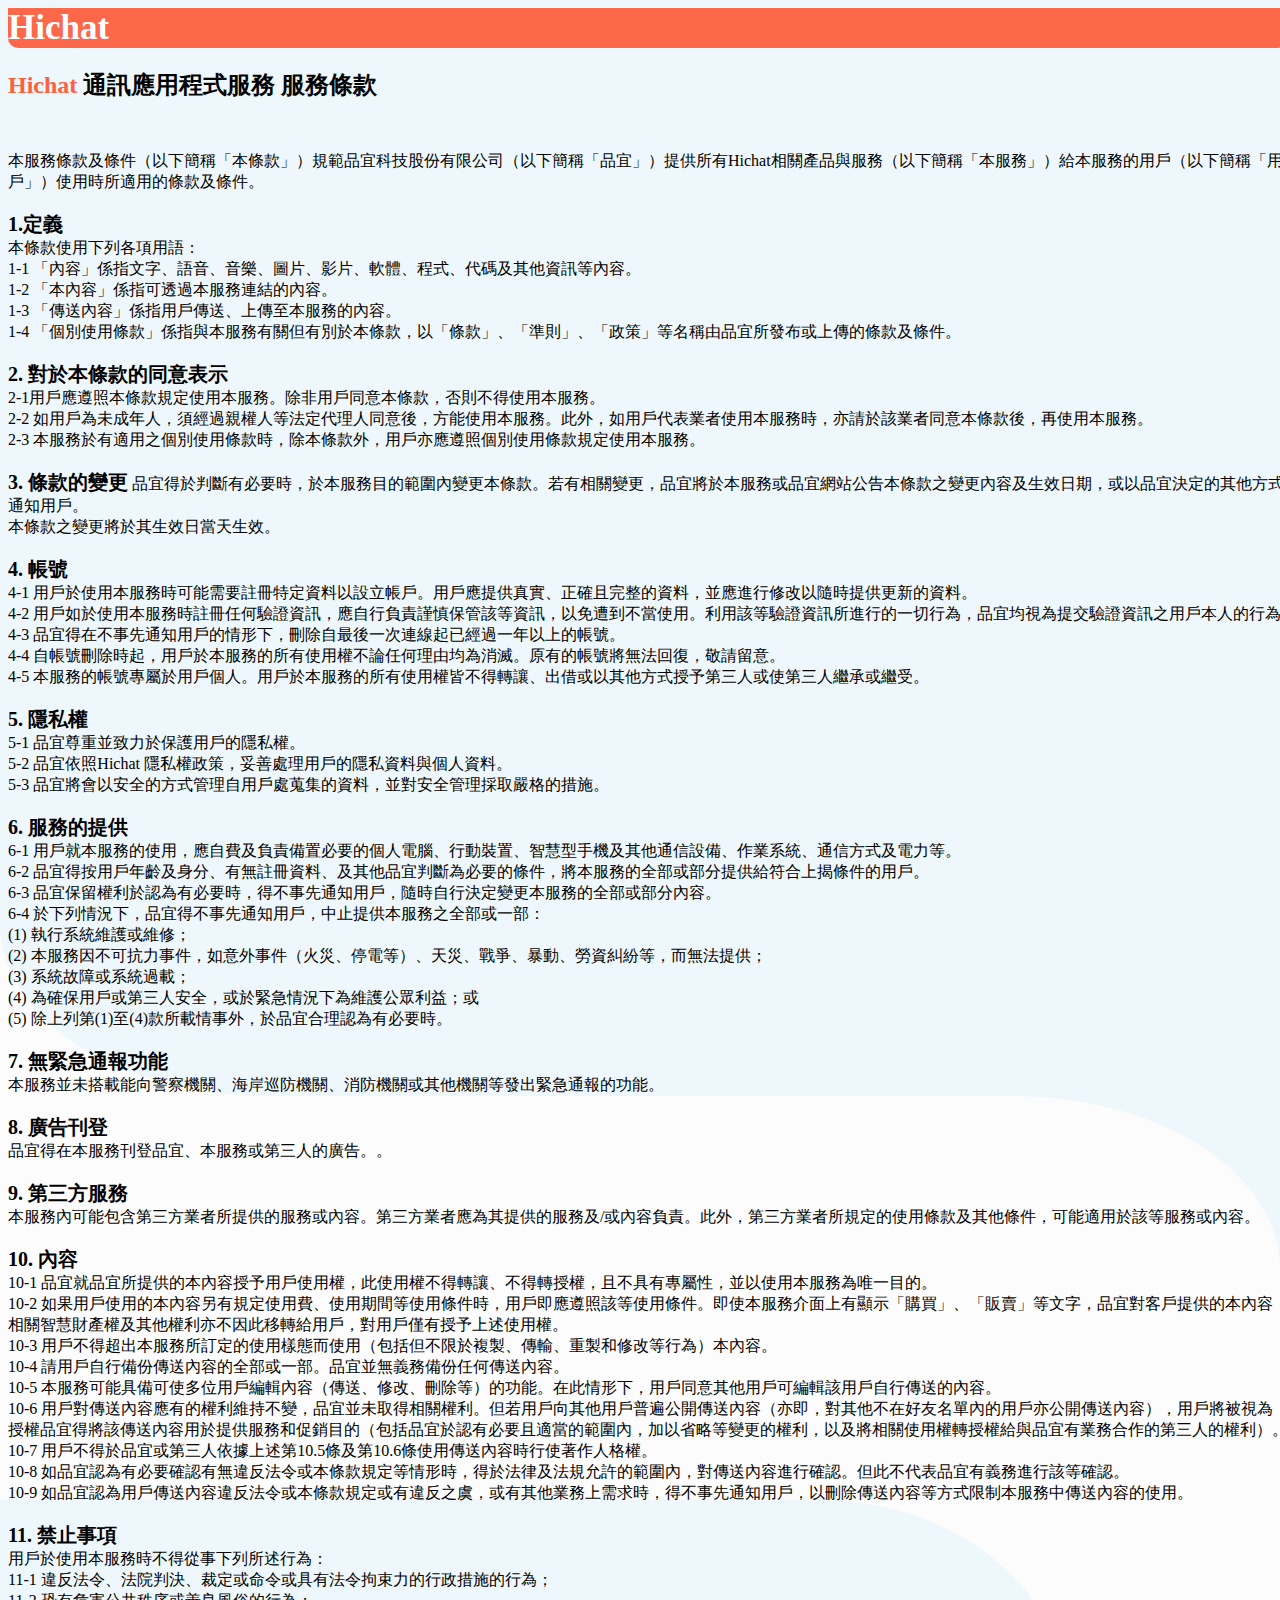
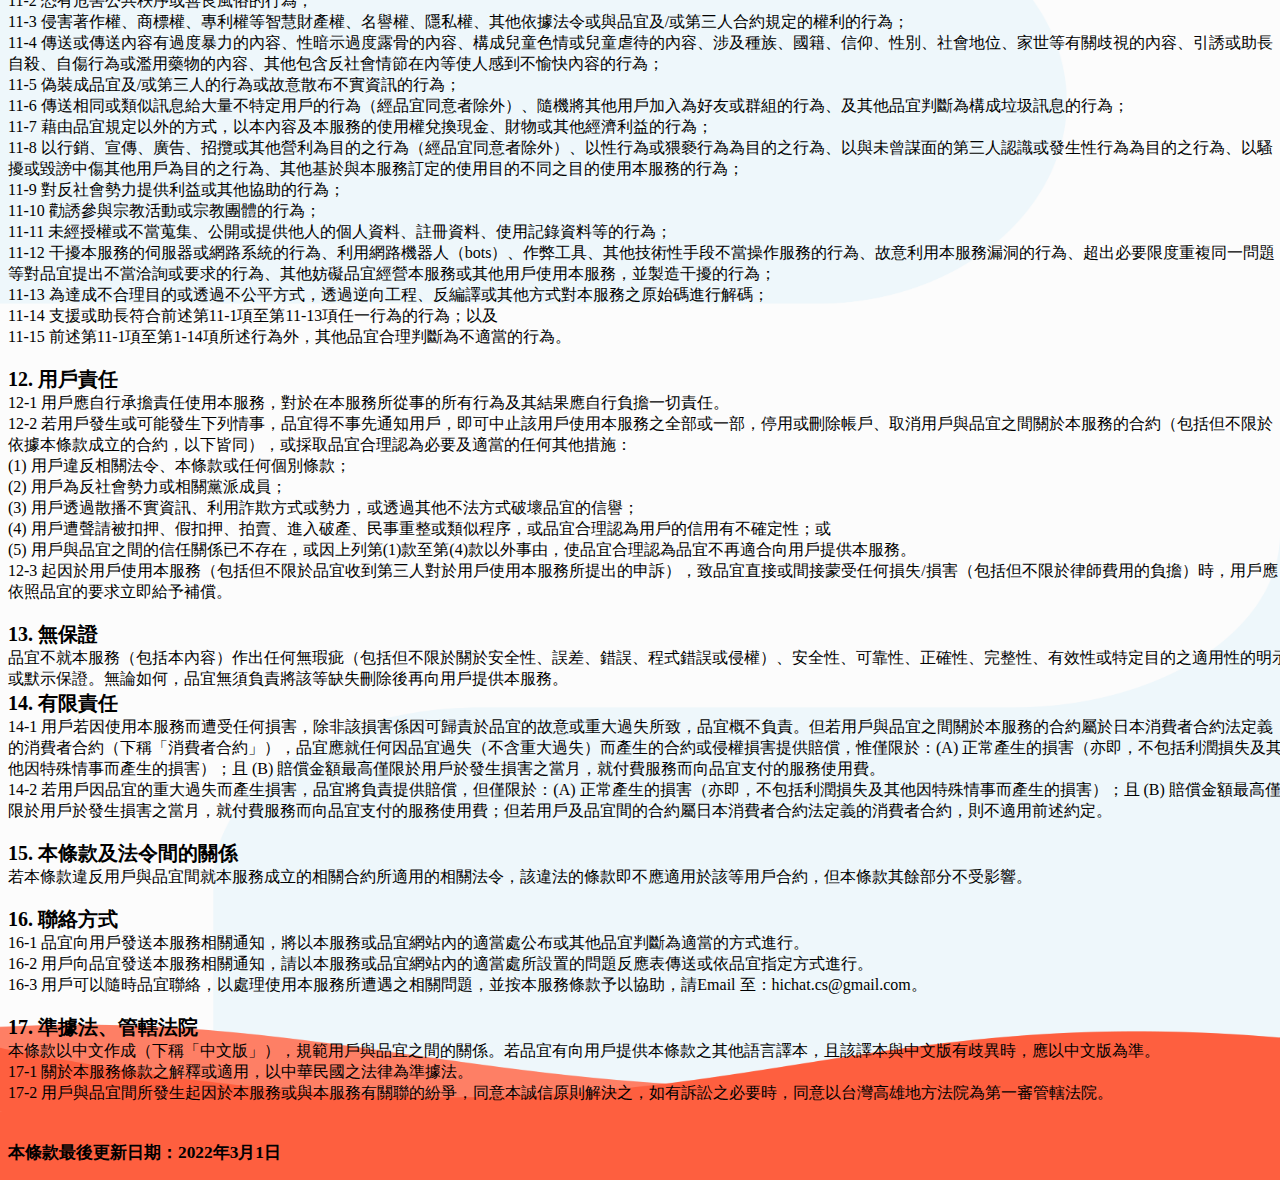
==== privacyPolicy.html @ dd7dc29a "# fix 宣傳頁面" ====
<html dir="ltr" lang="zh-Hant">
<head>
  <meta charset="UTF-8">
  <title>Hichat 通訊應用程式服務 服務條款</title>
  <meta http-equiv="X-UA-Compatible" content="IE=edge">
  <link rel="shortcut icon" href="./static/img/brand.png">
  <link rel="stylesheet" href="//ln-cdn.akamaized.net/lan/image/static/terms/css/terms_pc_20190930.css">
  <meta name="Description" content="Hichat 通訊應用程式服務 服務條款">
  <meta name="Keywords" content="Hichat 通訊應用程式服務 服務條款">
  <script src="//ln-cdn.akamaized.net/n/line_cs_pc/js/nj.line_cs_pc.common_1478829007.js"></script>

  <script>
    NStat.init({
      v: "",
      q: "",
      pt: "",
      p: "",
      s: ""
    }, {
      server: ""
    });
  </script>
  <style>
    .ExOsWin {
      width: 100%;
      height: initial;
      min-width: 994px;
      background-image: url(./static/img/background/background.png);
      background-repeat: no-repeat;
      background-position: center;
      background-size: 100% 100%;
    }
    .LyContents {
      background: none;
    }
    .MdHeadTtl01 a {
      width: 140px;
      text-indent: 0;
      background: none;
      color: #FFFFFF;
      text-decoration: none;
      font-size: 35px;
    }
    .LyHead .lyHeadInner01 {
      background: #fe5f3ff1;
      border-radius: 0 0 10px 10px;
    }
  </style>
</head>

<body class="ExLangKo ExOsWin">
  <section class="LyWrap">
    <!--HEADER-AREA-->
    <header class="LyHead">
      <div class="lyHeadInner01">
        <div class="lyHeadInner02">
          <h1 class="MdHeadTtl01" role="banner"><a href="./index.html">Hichat</a></h1>
        </div>
      </div>
    </header>
    <!--/HEADER-AREA-->
    <!--CONTENTS-AREA-->
    <div class="LyContents">
      <section class="MdContents01">
        <header class="mdContents01Head03">
        </header>
        <div class="mdContents01Body">
          <div class="MdTerms01">
            <p><span style="font-size: 18pt; font-weight: 600;"><span style="color: #fe5f3f;">Hichat </span> 通訊應用程式服務 服務條款</span></p>
            <p>&nbsp;</p>
            <p>本服務條款及條件（以下簡稱「本條款」）規範品宜科技股份有限公司（以下簡稱「品宜」）提供所有Hichat相關產品與服務（以下簡稱「本服務」）給本服務的用戶（以下簡稱「用戶」）使用時所適用的條款及條件。
              <br><br><span style="font-size: 15pt; font-weight: 600;">1.定義</span>
              <br>本條款使用下列各項用語：
              <br>1-1 「內容」係指文字、語音、音樂、圖片、影片、軟體、程式、代碼及其他資訊等內容。
              <br>1-2 「本內容」係指可透過本服務連結的內容。
              <br>1-3 「傳送內容」係指用戶傳送、上傳至本服務的內容。
              <br>1-4 「個別使用條款」係指與本服務有關但有別於本條款，以「條款」、「準則」、「政策」等名稱由品宜所發布或上傳的條款及條件。
              <br>
              <br><span style="font-size: 15pt; font-weight: 600;">2. 對於本條款的同意表示</span>
              <br>2-1用戶應遵照本條款規定使用本服務。除非用戶同意本條款，否則不得使用本服務。
              <br>2-2 如用戶為未成年人，須經過親權人等法定代理人同意後，方能使用本服務。此外，如用戶代表業者使用本服務時，亦請於該業者同意本條款後，再使用本服務。
              <br>2-3 本服務於有適用之個別使用條款時，除本條款外，用戶亦應遵照個別使用條款規定使用本服務。
              <br>
              <br><span style="font-size: 15pt; font-weight: 600;">3. 條款的變更</span>
              品宜得於判斷有必要時，於本服務目的範圍內變更本條款。若有相關變更，品宜將於本服務或品宜網站公告本條款之變更內容及生效日期，或以品宜決定的其他方式通知用戶。
              <br>本條款之變更將於其生效日當天生效。<br>
              <br><span style="font-size: 15pt; font-weight: 600;">4. 帳號</span>
              <br>4-1 用戶於使用本服務時可能需要註冊特定資料以設立帳戶。用戶應提供真實、正確且完整的資料，並應進行修改以隨時提供更新的資料。
              <br>4-2 用戶如於使用本服務時註冊任何驗證資訊，應自行負責謹慎保管該等資訊，以免遭到不當使用。利用該等驗證資訊所進行的一切行為，品宜均視為提交驗證資訊之用戶本人的行為
              <br>4-3 品宜得在不事先通知用戶的情形下，刪除自最後一次連線起已經過一年以上的帳號。
              <br>4-4 自帳號刪除時起，用戶於本服務的所有使用權不論任何理由均為消滅。原有的帳號將無法回復，敬請留意。
              <br>4-5 本服務的帳號專屬於用戶個人。用戶於本服務的所有使用權皆不得轉讓、出借或以其他方式授予第三人或使第三人繼承或繼受。
              <br>
              <br><span style="font-size: 15pt; font-weight: 600;">5. 隱私權</span>
              <br>5-1 品宜尊重並致力於保護用戶的隱私權。
              <br>5-2 品宜依照Hichat 隱私權政策，妥善處理用戶的隱私資料與個人資料。 
              <br>5-3 品宜將會以安全的方式管理自用戶處蒐集的資料，並對安全管理採取嚴格的措施。
              <br>
              <br><span style="font-size: 15pt; font-weight: 600;">6. 服務的提供</span>
              <br>6-1 用戶就本服務的使用，應自費及負責備置必要的個人電腦、行動裝置、智慧型手機及其他通信設備、作業系統、通信方式及電力等。
              <br>6-2 品宜得按用戶年齡及身分、有無註冊資料、及其他品宜判斷為必要的條件，將本服務的全部或部分提供給符合上揭條件的用戶。 
              <br>6-3  品宜保留權利於認為有必要時，得不事先通知用戶，隨時自行決定變更本服務的全部或部分內容。
              <br>6-4 於下列情況下，品宜得不事先通知用戶，中止提供本服務之全部或一部：
              <br>(1) 執行系統維護或維修；
              <br>(2) 本服務因不可抗力事件，如意外事件（火災、停電等）、天災、戰爭、暴動、勞資糾紛等，而無法提供；
              <br>(3) 系統故障或系統過載；
              <br>(4) 為確保用戶或第三人安全，或於緊急情況下為維護公眾利益；或
              <br>(5) 除上列第(1)至(4)款所載情事外，於品宜合理認為有必要時。
              <br>
              <br><span style="font-size: 15pt; font-weight: 600;">7. 無緊急通報功能</span>
              <br>本服務並未搭載能向警察機關、海岸巡防機關、消防機關或其他機關等發出緊急通報的功能。
              <br>
              <br><span style="font-size: 15pt; font-weight: 600;">8. 廣告刊登</span>
              <br>品宜得在本服務刊登品宜、本服務或第三人的廣告。。
              <br>
              <br><span style="font-size: 15pt; font-weight: 600;">9. 第三方服務</span>
              <br>本服務內可能包含第三方業者所提供的服務或內容。第三方業者應為其提供的服務及/或內容負責。此外，第三方業者所規定的使用條款及其他條件，可能適用於該等服務或內容。
              <br>
              <br><span style="font-size: 15pt; font-weight: 600;">10. 內容</span>
              <br>10-1 品宜就品宜所提供的本內容授予用戶使用權，此使用權不得轉讓、不得轉授權，且不具有專屬性，並以使用本服務為唯一目的。
              <br>10-2 如果用戶使用的本內容另有規定使用費、使用期間等使用條件時，用戶即應遵照該等使用條件。即使本服務介面上有顯示「購買」、「販賣」等文字，品宜對客戶提供的本內容相關智慧財產權及其他權利亦不因此移轉給用戶，對用戶僅有授予上述使用權。
              <br>10-3 用戶不得超出本服務所訂定的使用樣態而使用（包括但不限於複製、傳輸、重製和修改等行為）本內容。 
              <br>10-4 請用戶自行備份傳送內容的全部或一部。品宜並無義務備份任何傳送內容。
              <br>10-5 本服務可能具備可使多位用戶編輯內容（傳送、修改、刪除等）的功能。在此情形下，用戶同意其他用戶可編輯該用戶自行傳送的內容。
              <br>10-6 用戶對傳送內容應有的權利維持不變，品宜並未取得相關權利。但若用戶向其他用戶普遍公開傳送內容（亦即，對其他不在好友名單內的用戶亦公開傳送內容），用戶將被視為授權品宜得將該傳送內容用於提供服務和促銷目的（包括品宜於認有必要且適當的範圍內，加以省略等變更的權利，以及將相關使用權轉授權給與品宜有業務合作的第三人的權利）。
              <br>10-7 用戶不得於品宜或第三人依據上述第10.5條及第10.6條使用傳送內容時行使著作人格權。
              <br>10-8 如品宜認為有必要確認有無違反法令或本條款規定等情形時，得於法律及法規允許的範圍內，對傳送內容進行確認。但此不代表品宜有義務進行該等確認。 
              <br>10-9 如品宜認為用戶傳送內容違反法令或本條款規定或有違反之虞，或有其他業務上需求時，得不事先通知用戶，以刪除傳送內容等方式限制本服務中傳送內容的使用。
              <br>
              <br><span style="font-size: 15pt; font-weight: 600;">11. 禁止事項</span>
              <br>用戶於使用本服務時不得從事下列所述行為：
              <br>11-1 違反法令、法院判決、裁定或命令或具有法令拘束力的行政措施的行為；
              <br>11-2 恐有危害公共秩序或善良風俗的行為；
              <br>11-3 侵害著作權、商標權、專利權等智慧財產權、名譽權、隱私權、其他依據法令或與品宜及/或第三人合約規定的權利的行為；
              <br>11-4 傳送或傳送內容有過度暴力的內容、性暗示過度露骨的內容、構成兒童色情或兒童虐待的內容、涉及種族、國籍、信仰、性別、社會地位、家世等有關歧視的內容、引誘或助長自殺、自傷行為或濫用藥物的內容、其他包含反社會情節在內等使人感到不愉快內容的行為；
              <br>11-5 偽裝成品宜及/或第三人的行為或故意散布不實資訊的行為；
              <br>11-6 傳送相同或類似訊息給大量不特定用戶的行為（經品宜同意者除外）、隨機將其他用戶加入為好友或群組的行為、及其他品宜判斷為構成垃圾訊息的行為；
              <br>11-7 藉由品宜規定以外的方式，以本內容及本服務的使用權兌換現金、財物或其他經濟利益的行為；
              <br>11-8 以行銷、宣傳、廣告、招攬或其他營利為目的之行為（經品宜同意者除外）、以性行為或猥褻行為為目的之行為、以與未曾謀面的第三人認識或發生性行為為目的之行為、以騷擾或毀謗中傷其他用戶為目的之行為、其他基於與本服務訂定的使用目的不同之目的使用本服務的行為；
              <br>11-9 對反社會勢力提供利益或其他協助的行為；
              <br>11-10 勸誘參與宗教活動或宗教團體的行為；
              <br>11-11 未經授權或不當蒐集、公開或提供他人的個人資料、註冊資料、使用記錄資料等的行為；
              <br>11-12 干擾本服務的伺服器或網路系統的行為、利用網路機器人（bots）、作弊工具、其他技術性手段不當操作服務的行為、故意利用本服務漏洞的行為、超出必要限度重複同一問題等對品宜提出不當洽詢或要求的行為、其他妨礙品宜經營本服務或其他用戶使用本服務，並製造干擾的行為；
              <br>11-13 為達成不合理目的或透過不公平方式，透過逆向工程、反編譯或其他方式對本服務之原始碼進行解碼；
              <br>11-14 支援或助長符合前述第11-1項至第11-13項任一行為的行為；以及
              <br>11-15 前述第11-1項至第1-14項所述行為外，其他品宜合理判斷為不適當的行為。
              <br>
              <br><span style="font-size: 15pt; font-weight: 600;">12. 用戶責任</span>
              <br>12-1 用戶應自行承擔責任使用本服務，對於在本服務所從事的所有行為及其結果應自行負擔一切責任。
              <br>12-2 若用戶發生或可能發生下列情事，品宜得不事先通知用戶，即可中止該用戶使用本服務之全部或一部，停用或刪除帳戶、取消用戶與品宜之間關於本服務的合約（包括但不限於依據本條款成立的合約，以下皆同），或採取品宜合理認為必要及適當的任何其他措施：
              <br>(1) 用戶違反相關法令、本條款或任何個別條款；
              <br>(2) 用戶為反社會勢力或相關黨派成員；
              <br>(3) 用戶透過散播不實資訊、利用詐欺方式或勢力，或透過其他不法方式破壞品宜的信譽；
              <br>(4) 用戶遭聲請被扣押、假扣押、拍賣、進入破產、民事重整或類似程序，或品宜合理認為用戶的信用有不確定性；或
              <br>(5) 用戶與品宜之間的信任關係已不存在，或因上列第(1)款至第(4)款以外事由，使品宜合理認為品宜不再適合向用戶提供本服務。
              <br>12-3 起因於用戶使用本服務（包括但不限於品宜收到第三人對於用戶使用本服務所提出的申訴），致品宜直接或間接蒙受任何損失/損害（包括但不限於律師費用的負擔）時，用戶應依照品宜的要求立即給予補償。
              <br>
              <br><span style="font-size: 15pt; font-weight: 600;">13. 無保證</span>
              <br>品宜不就本服務（包括本內容）作出任何無瑕疵（包括但不限於關於安全性、誤差、錯誤、程式錯誤或侵權）、安全性、可靠性、正確性、完整性、有效性或特定目的之適用性的明示或默示保證。無論如何，品宜無須負責將該等缺失刪除後再向用戶提供本服務。
              <br><span style="font-size: 15pt; font-weight: 600;">14. 有限責任</span>
              <br>14-1 用戶若因使用本服務而遭受任何損害，除非該損害係因可歸責於品宜的故意或重大過失所致，品宜概不負責。但若用戶與品宜之間關於本服務的合約屬於日本消費者合約法定義的消費者合約（下稱「消費者合約」），品宜應就任何因品宜過失（不含重大過失）而產生的合約或侵權損害提供賠償，惟僅限於：(A) 正常產生的損害（亦即，不包括利潤損失及其他因特殊情事而產生的損害）；且 (B) 賠償金額最高僅限於用戶於發生損害之當月，就付費服務而向品宜支付的服務使用費。
              <br>14-2 若用戶因品宜的重大過失而產生損害，品宜將負責提供賠償，但僅限於：(A) 正常產生的損害（亦即，不包括利潤損失及其他因特殊情事而產生的損害）；且 (B) 賠償金額最高僅限於用戶於發生損害之當月，就付費服務而向品宜支付的服務使用費；但若用戶及品宜間的合約屬日本消費者合約法定義的消費者合約，則不適用前述約定。
              <br>
              <br><span style="font-size: 15pt; font-weight: 600;">15. 本條款及法令間的關係</span>
              <br>若本條款違反用戶與品宜間就本服務成立的相關合約所適用的相關法令，該違法的條款即不應適用於該等用戶合約，但本條款其餘部分不受影響。
              <br>
              <br><span style="font-size: 15pt; font-weight: 600;">16. 聯絡方式</span>
              <br>16-1 品宜向用戶發送本服務相關通知，將以本服務或品宜網站內的適當處公布或其他品宜判斷為適當的方式進行。
              <br>16-2 用戶向品宜發送本服務相關通知，請以本服務或品宜網站內的適當處所設置的問題反應表傳送或依品宜指定方式進行。
              <br>16-3 用戶可以隨時品宜聯絡，以處理使用本服務所遭遇之相關問題，並按本服務條款予以協助，請Email 至：hichat.cs@gmail.com。
              <br>
              <br><span style="font-size: 15pt; font-weight: 600;">17. 準據法、管轄法院</span>
              <br>本條款以中文作成（下稱「中文版」），規範用戶與品宜之間的關係。若品宜有向用戶提供本條款之其他語言譯本，且該譯本與中文版有歧異時，應以中文版為準。
              <br>17-1 關於本服務條款之解釋或適用，以中華民國之法律為準據法。
              <br>17-2 用戶與品宜間所發生起因於本服務或與本服務有關聯的紛爭，同意本誠信原則解決之，如有訴訟之必要時，同意以台灣高雄地方法院為第一審管轄法院。
              <br>
              <br>
              <br><span style="font-size: 13pt; font-weight: 600;">本條款最後更新日期：2022年3月1日</span>
            </p>
          </div>
          <!--/mdContents01Body-->
        </div>
        <!--/MdContents01-->
      </section>
      <!--/LyContents-->
    </div>
    <!--/CONTENTS-AREA-->
    <!--FOOTER-AREA-->
    <footer class="LyFoot" role="contentinfo">
    </footer>
    <!--/FOOTER-AREA-->
    <!--/LyWrap-->
  </section>
  <script src="//ln-cdn.akamaized.net/n/line_cs_pc/js/nj.line_cs_pc.inquiry_1478829007.js"></script>
  <script>
    nj.line_cs_pc.inquiry.boot("ja");
    lcs_do();
  </script>
  <!--/SCRIPT-->
</body>
</html>
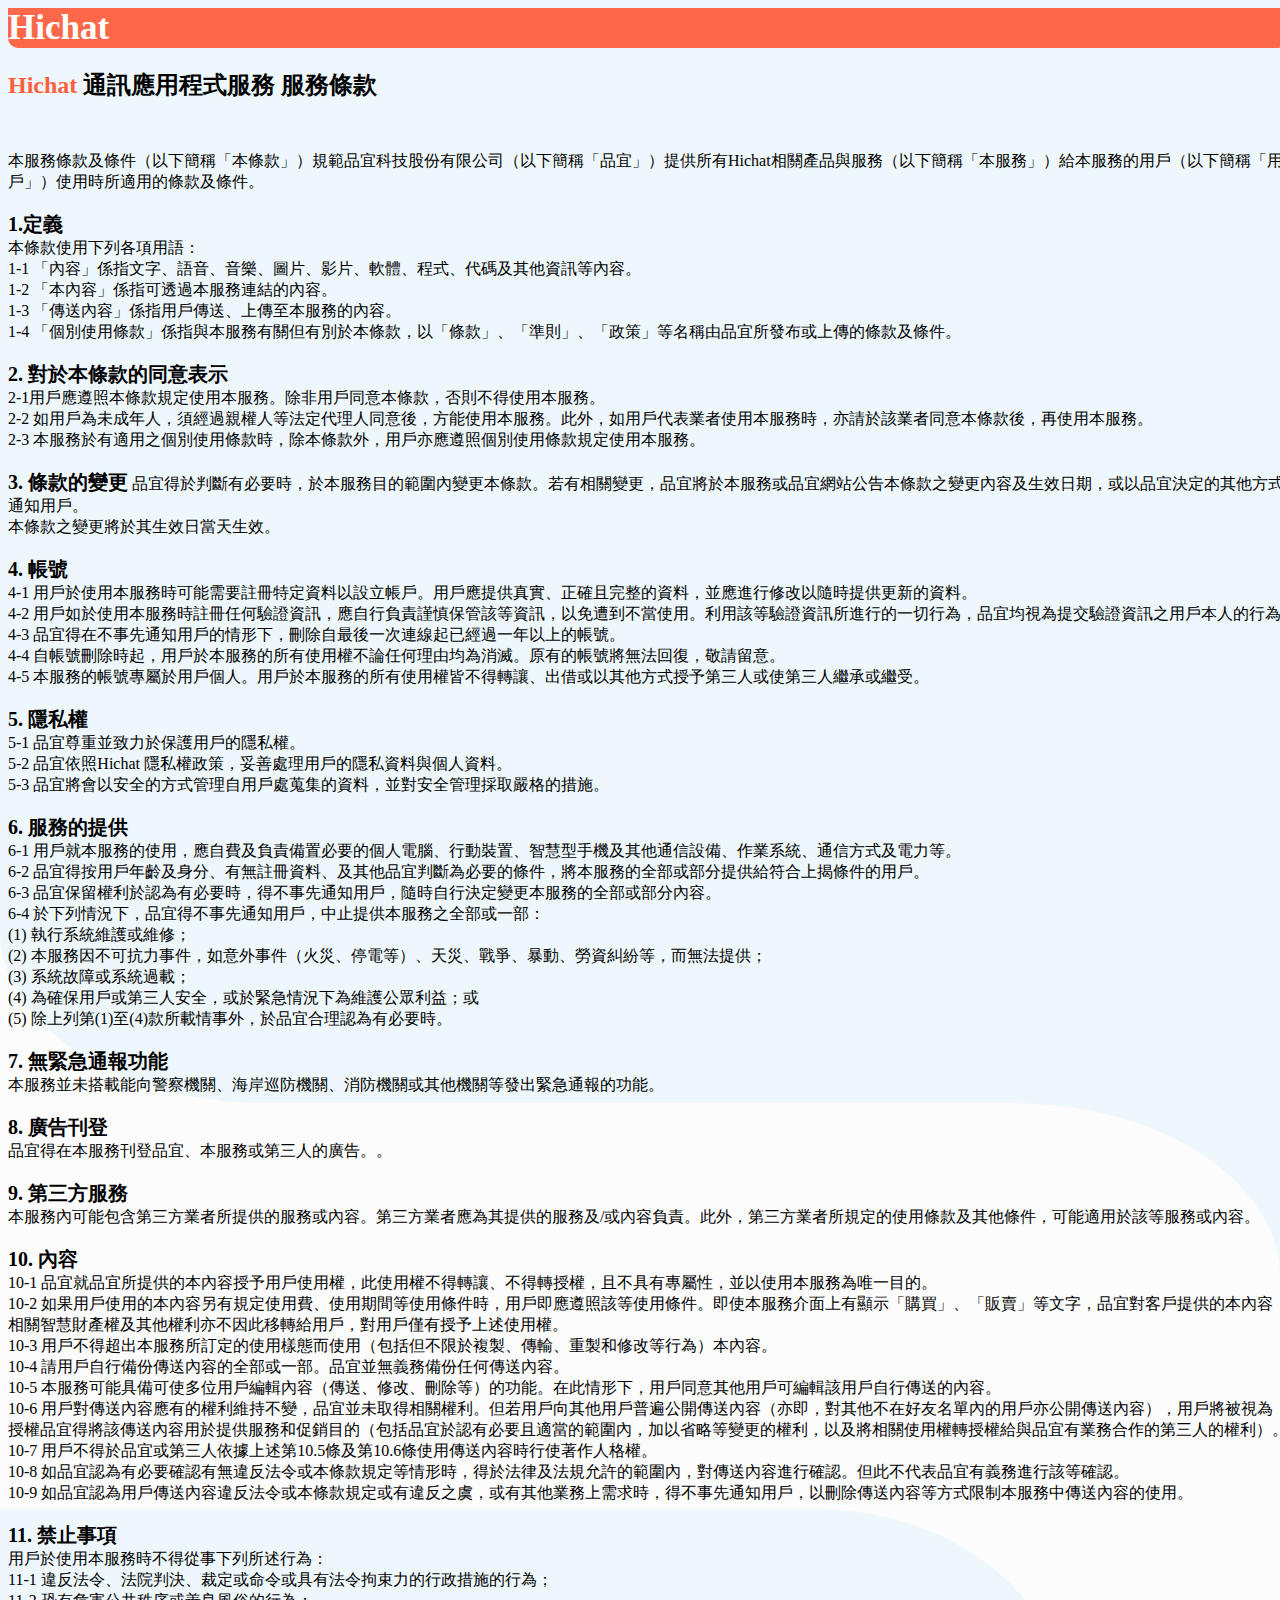
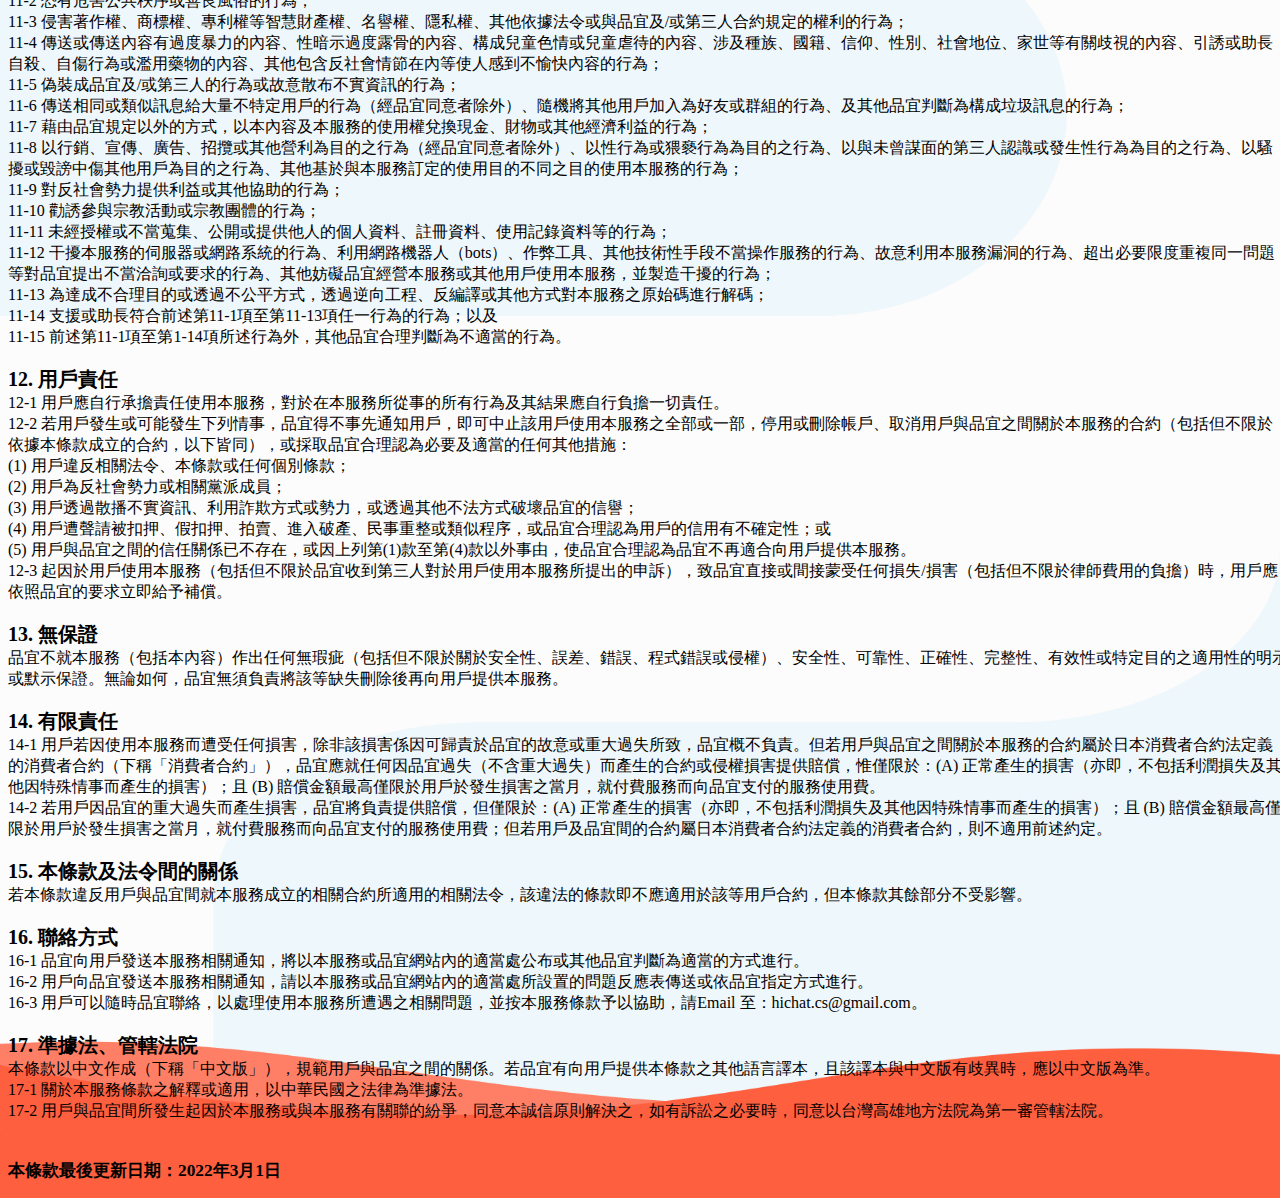
==== commit bd7788d0: "# fix 宣傳頁面" ====
--- a/privacyPolicy.html
+++ b/privacyPolicy.html
@@ -157,6 +157,7 @@
               <br>
               <br><span style="font-size: 15pt; font-weight: 600;">13. 無保證</span>
               <br>品宜不就本服務（包括本內容）作出任何無瑕疵（包括但不限於關於安全性、誤差、錯誤、程式錯誤或侵權）、安全性、可靠性、正確性、完整性、有效性或特定目的之適用性的明示或默示保證。無論如何，品宜無須負責將該等缺失刪除後再向用戶提供本服務。
+              <br>
               <br><span style="font-size: 15pt; font-weight: 600;">14. 有限責任</span>
               <br>14-1 用戶若因使用本服務而遭受任何損害，除非該損害係因可歸責於品宜的故意或重大過失所致，品宜概不負責。但若用戶與品宜之間關於本服務的合約屬於日本消費者合約法定義的消費者合約（下稱「消費者合約」），品宜應就任何因品宜過失（不含重大過失）而產生的合約或侵權損害提供賠償，惟僅限於：(A) 正常產生的損害（亦即，不包括利潤損失及其他因特殊情事而產生的損害）；且 (B) 賠償金額最高僅限於用戶於發生損害之當月，就付費服務而向品宜支付的服務使用費。
               <br>14-2 若用戶因品宜的重大過失而產生損害，品宜將負責提供賠償，但僅限於：(A) 正常產生的損害（亦即，不包括利潤損失及其他因特殊情事而產生的損害）；且 (B) 賠償金額最高僅限於用戶於發生損害之當月，就付費服務而向品宜支付的服務使用費；但若用戶及品宜間的合約屬日本消費者合約法定義的消費者合約，則不適用前述約定。
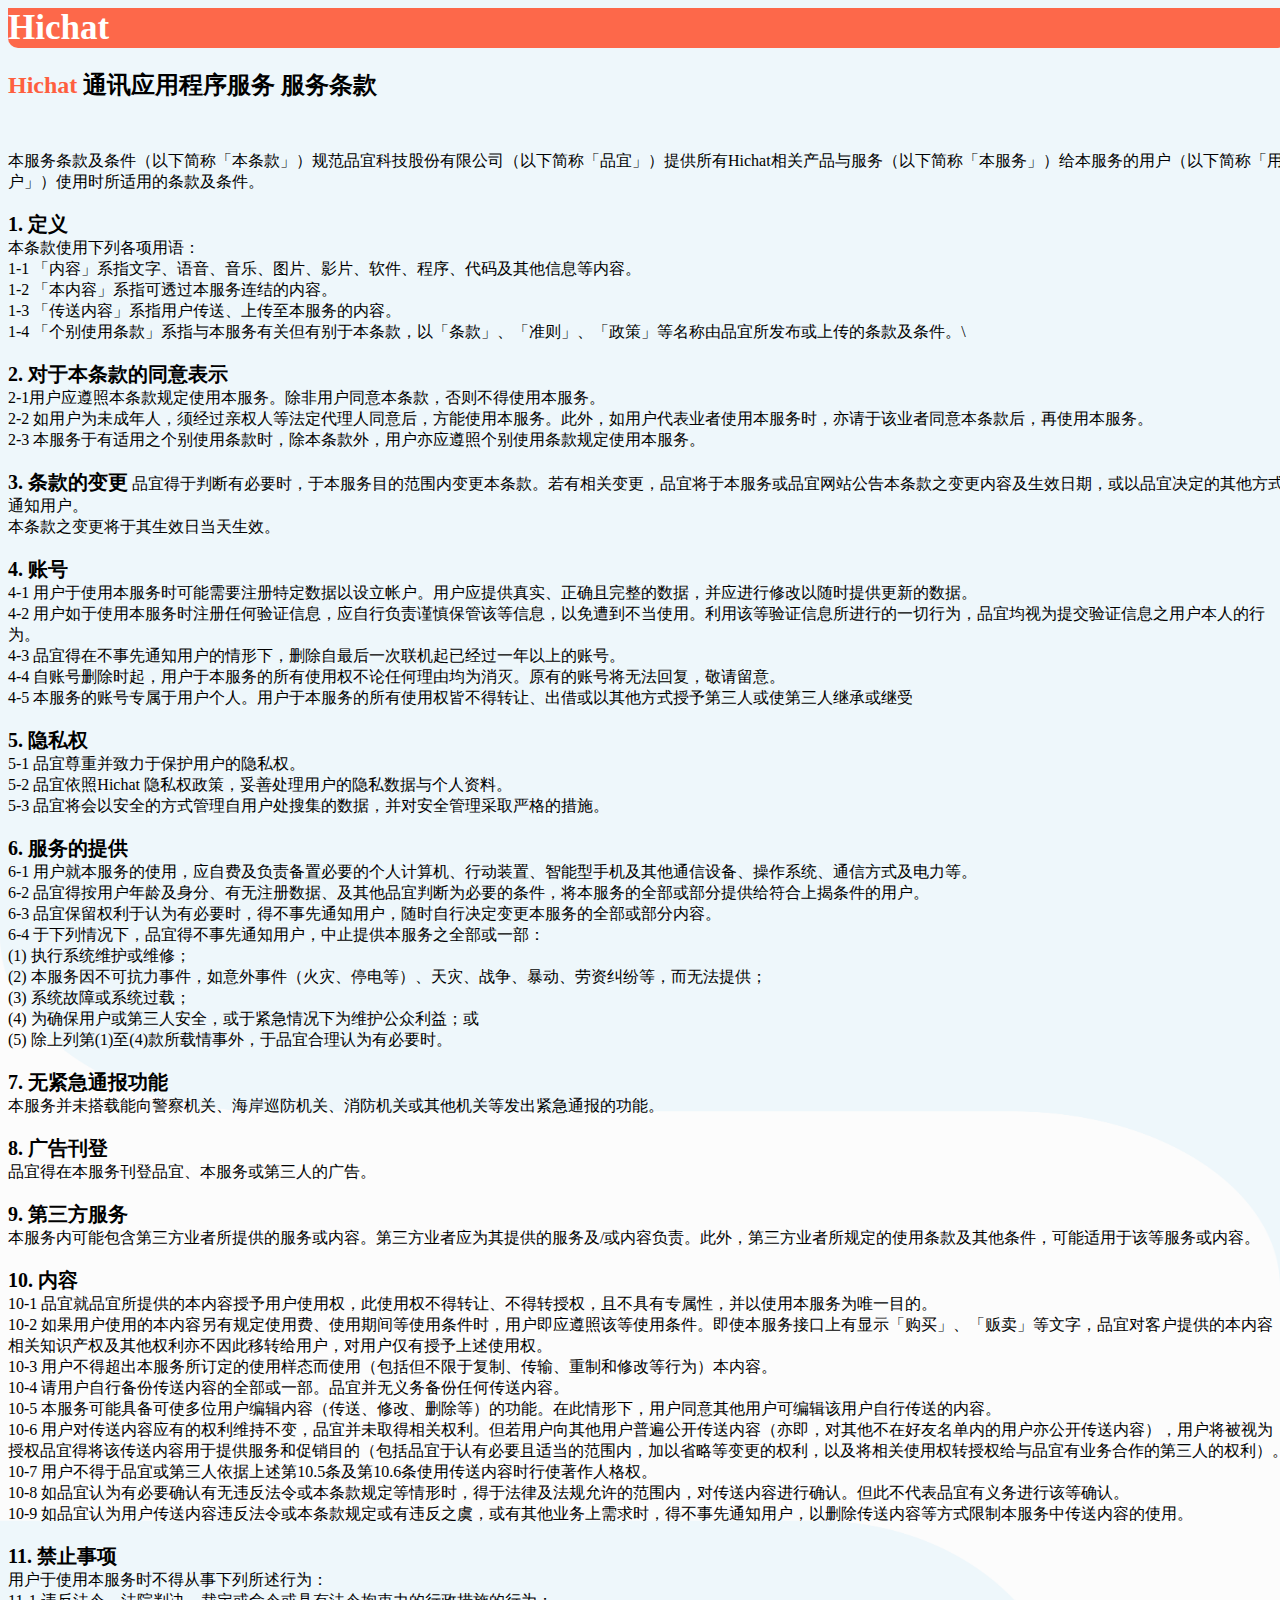
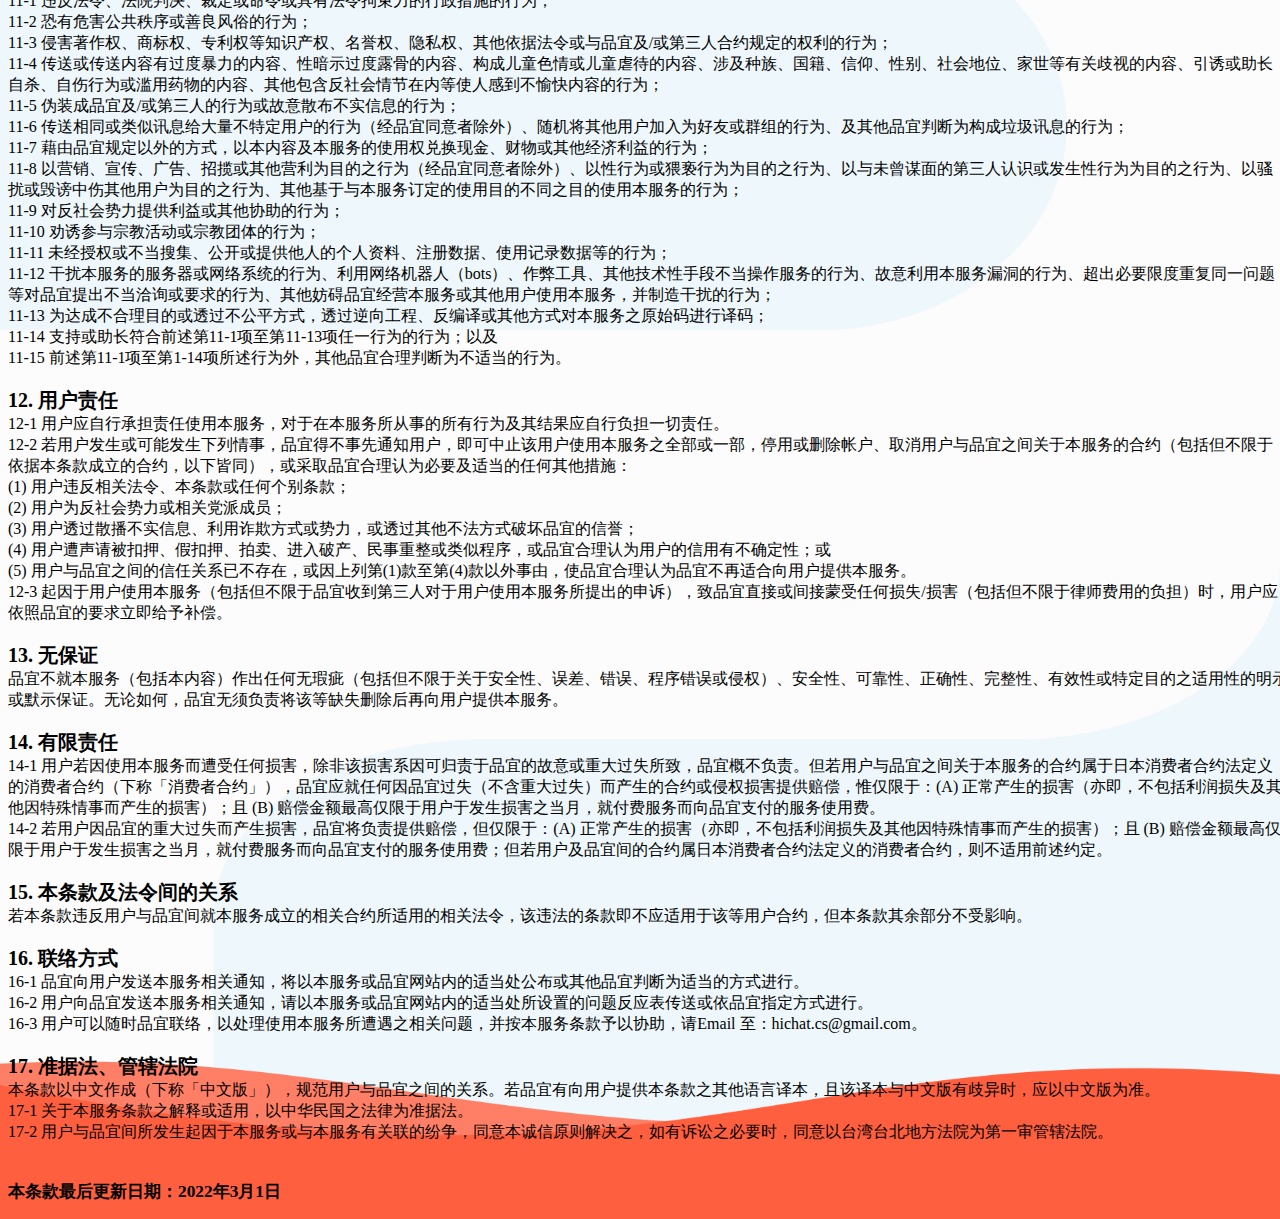
==== commit c45bb5b6: "# 多國語言切換" ====
--- a/privacyPolicy.html
+++ b/privacyPolicy.html
@@ -1,12 +1,12 @@
 <html dir="ltr" lang="zh-Hant">
 <head>
   <meta charset="UTF-8">
-  <title>Hichat 通訊應用程式服務 服務條款</title>
+  <title>Hichat 通讯应用程序服务 服务条款</title>
   <meta http-equiv="X-UA-Compatible" content="IE=edge">
   <link rel="shortcut icon" href="./static/img/brand.png">
   <link rel="stylesheet" href="//ln-cdn.akamaized.net/lan/image/static/terms/css/terms_pc_20190930.css">
-  <meta name="Description" content="Hichat 通訊應用程式服務 服務條款">
-  <meta name="Keywords" content="Hichat 通訊應用程式服務 服務條款">
+  <meta name="Description" content="Hichat 通讯应用程序服务 服务条款">
+  <meta name="Keywords" content="Hichat 通讯应用程序服务 服务条款">
   <script src="//ln-cdn.akamaized.net/n/line_cs_pc/js/nj.line_cs_pc.common_1478829007.js"></script>
 
   <script>
@@ -66,117 +66,119 @@
         </header>
         <div class="mdContents01Body">
           <div class="MdTerms01">
-            <p><span style="font-size: 18pt; font-weight: 600;"><span style="color: #fe5f3f;">Hichat </span> 通訊應用程式服務 服務條款</span></p>
+            <p><span style="font-size: 18pt; font-weight: 600;"><span style="color: #fe5f3f;">Hichat </span> 通讯应用程序服务 服务条款</span></p>
             <p>&nbsp;</p>
-            <p>本服務條款及條件（以下簡稱「本條款」）規範品宜科技股份有限公司（以下簡稱「品宜」）提供所有Hichat相關產品與服務（以下簡稱「本服務」）給本服務的用戶（以下簡稱「用戶」）使用時所適用的條款及條件。
-              <br><br><span style="font-size: 15pt; font-weight: 600;">1.定義</span>
-              <br>本條款使用下列各項用語：
-              <br>1-1 「內容」係指文字、語音、音樂、圖片、影片、軟體、程式、代碼及其他資訊等內容。
-              <br>1-2 「本內容」係指可透過本服務連結的內容。
-              <br>1-3 「傳送內容」係指用戶傳送、上傳至本服務的內容。
-              <br>1-4 「個別使用條款」係指與本服務有關但有別於本條款，以「條款」、「準則」、「政策」等名稱由品宜所發布或上傳的條款及條件。
-              <br>
-              <br><span style="font-size: 15pt; font-weight: 600;">2. 對於本條款的同意表示</span>
-              <br>2-1用戶應遵照本條款規定使用本服務。除非用戶同意本條款，否則不得使用本服務。
-              <br>2-2 如用戶為未成年人，須經過親權人等法定代理人同意後，方能使用本服務。此外，如用戶代表業者使用本服務時，亦請於該業者同意本條款後，再使用本服務。
-              <br>2-3 本服務於有適用之個別使用條款時，除本條款外，用戶亦應遵照個別使用條款規定使用本服務。
-              <br>
-              <br><span style="font-size: 15pt; font-weight: 600;">3. 條款的變更</span>
-              品宜得於判斷有必要時，於本服務目的範圍內變更本條款。若有相關變更，品宜將於本服務或品宜網站公告本條款之變更內容及生效日期，或以品宜決定的其他方式通知用戶。
-              <br>本條款之變更將於其生效日當天生效。<br>
-              <br><span style="font-size: 15pt; font-weight: 600;">4. 帳號</span>
-              <br>4-1 用戶於使用本服務時可能需要註冊特定資料以設立帳戶。用戶應提供真實、正確且完整的資料，並應進行修改以隨時提供更新的資料。
-              <br>4-2 用戶如於使用本服務時註冊任何驗證資訊，應自行負責謹慎保管該等資訊，以免遭到不當使用。利用該等驗證資訊所進行的一切行為，品宜均視為提交驗證資訊之用戶本人的行為
-              <br>4-3 品宜得在不事先通知用戶的情形下，刪除自最後一次連線起已經過一年以上的帳號。
-              <br>4-4 自帳號刪除時起，用戶於本服務的所有使用權不論任何理由均為消滅。原有的帳號將無法回復，敬請留意。
-              <br>4-5 本服務的帳號專屬於用戶個人。用戶於本服務的所有使用權皆不得轉讓、出借或以其他方式授予第三人或使第三人繼承或繼受。
-              <br>
-              <br><span style="font-size: 15pt; font-weight: 600;">5. 隱私權</span>
-              <br>5-1 品宜尊重並致力於保護用戶的隱私權。
-              <br>5-2 品宜依照Hichat 隱私權政策，妥善處理用戶的隱私資料與個人資料。 
-              <br>5-3 品宜將會以安全的方式管理自用戶處蒐集的資料，並對安全管理採取嚴格的措施。
-              <br>
-              <br><span style="font-size: 15pt; font-weight: 600;">6. 服務的提供</span>
-              <br>6-1 用戶就本服務的使用，應自費及負責備置必要的個人電腦、行動裝置、智慧型手機及其他通信設備、作業系統、通信方式及電力等。
-              <br>6-2 品宜得按用戶年齡及身分、有無註冊資料、及其他品宜判斷為必要的條件，將本服務的全部或部分提供給符合上揭條件的用戶。 
-              <br>6-3  品宜保留權利於認為有必要時，得不事先通知用戶，隨時自行決定變更本服務的全部或部分內容。
-              <br>6-4 於下列情況下，品宜得不事先通知用戶，中止提供本服務之全部或一部：
-              <br>(1) 執行系統維護或維修；
-              <br>(2) 本服務因不可抗力事件，如意外事件（火災、停電等）、天災、戰爭、暴動、勞資糾紛等，而無法提供；
-              <br>(3) 系統故障或系統過載；
-              <br>(4) 為確保用戶或第三人安全，或於緊急情況下為維護公眾利益；或
-              <br>(5) 除上列第(1)至(4)款所載情事外，於品宜合理認為有必要時。
-              <br>
-              <br><span style="font-size: 15pt; font-weight: 600;">7. 無緊急通報功能</span>
-              <br>本服務並未搭載能向警察機關、海岸巡防機關、消防機關或其他機關等發出緊急通報的功能。
-              <br>
-              <br><span style="font-size: 15pt; font-weight: 600;">8. 廣告刊登</span>
-              <br>品宜得在本服務刊登品宜、本服務或第三人的廣告。。
-              <br>
-              <br><span style="font-size: 15pt; font-weight: 600;">9. 第三方服務</span>
-              <br>本服務內可能包含第三方業者所提供的服務或內容。第三方業者應為其提供的服務及/或內容負責。此外，第三方業者所規定的使用條款及其他條件，可能適用於該等服務或內容。
-              <br>
-              <br><span style="font-size: 15pt; font-weight: 600;">10. 內容</span>
-              <br>10-1 品宜就品宜所提供的本內容授予用戶使用權，此使用權不得轉讓、不得轉授權，且不具有專屬性，並以使用本服務為唯一目的。
-              <br>10-2 如果用戶使用的本內容另有規定使用費、使用期間等使用條件時，用戶即應遵照該等使用條件。即使本服務介面上有顯示「購買」、「販賣」等文字，品宜對客戶提供的本內容相關智慧財產權及其他權利亦不因此移轉給用戶，對用戶僅有授予上述使用權。
-              <br>10-3 用戶不得超出本服務所訂定的使用樣態而使用（包括但不限於複製、傳輸、重製和修改等行為）本內容。 
-              <br>10-4 請用戶自行備份傳送內容的全部或一部。品宜並無義務備份任何傳送內容。
-              <br>10-5 本服務可能具備可使多位用戶編輯內容（傳送、修改、刪除等）的功能。在此情形下，用戶同意其他用戶可編輯該用戶自行傳送的內容。
-              <br>10-6 用戶對傳送內容應有的權利維持不變，品宜並未取得相關權利。但若用戶向其他用戶普遍公開傳送內容（亦即，對其他不在好友名單內的用戶亦公開傳送內容），用戶將被視為授權品宜得將該傳送內容用於提供服務和促銷目的（包括品宜於認有必要且適當的範圍內，加以省略等變更的權利，以及將相關使用權轉授權給與品宜有業務合作的第三人的權利）。
-              <br>10-7 用戶不得於品宜或第三人依據上述第10.5條及第10.6條使用傳送內容時行使著作人格權。
-              <br>10-8 如品宜認為有必要確認有無違反法令或本條款規定等情形時，得於法律及法規允許的範圍內，對傳送內容進行確認。但此不代表品宜有義務進行該等確認。 
-              <br>10-9 如品宜認為用戶傳送內容違反法令或本條款規定或有違反之虞，或有其他業務上需求時，得不事先通知用戶，以刪除傳送內容等方式限制本服務中傳送內容的使用。
-              <br>
-              <br><span style="font-size: 15pt; font-weight: 600;">11. 禁止事項</span>
-              <br>用戶於使用本服務時不得從事下列所述行為：
-              <br>11-1 違反法令、法院判決、裁定或命令或具有法令拘束力的行政措施的行為；
-              <br>11-2 恐有危害公共秩序或善良風俗的行為；
-              <br>11-3 侵害著作權、商標權、專利權等智慧財產權、名譽權、隱私權、其他依據法令或與品宜及/或第三人合約規定的權利的行為；
-              <br>11-4 傳送或傳送內容有過度暴力的內容、性暗示過度露骨的內容、構成兒童色情或兒童虐待的內容、涉及種族、國籍、信仰、性別、社會地位、家世等有關歧視的內容、引誘或助長自殺、自傷行為或濫用藥物的內容、其他包含反社會情節在內等使人感到不愉快內容的行為；
-              <br>11-5 偽裝成品宜及/或第三人的行為或故意散布不實資訊的行為；
-              <br>11-6 傳送相同或類似訊息給大量不特定用戶的行為（經品宜同意者除外）、隨機將其他用戶加入為好友或群組的行為、及其他品宜判斷為構成垃圾訊息的行為；
-              <br>11-7 藉由品宜規定以外的方式，以本內容及本服務的使用權兌換現金、財物或其他經濟利益的行為；
-              <br>11-8 以行銷、宣傳、廣告、招攬或其他營利為目的之行為（經品宜同意者除外）、以性行為或猥褻行為為目的之行為、以與未曾謀面的第三人認識或發生性行為為目的之行為、以騷擾或毀謗中傷其他用戶為目的之行為、其他基於與本服務訂定的使用目的不同之目的使用本服務的行為；
-              <br>11-9 對反社會勢力提供利益或其他協助的行為；
-              <br>11-10 勸誘參與宗教活動或宗教團體的行為；
-              <br>11-11 未經授權或不當蒐集、公開或提供他人的個人資料、註冊資料、使用記錄資料等的行為；
-              <br>11-12 干擾本服務的伺服器或網路系統的行為、利用網路機器人（bots）、作弊工具、其他技術性手段不當操作服務的行為、故意利用本服務漏洞的行為、超出必要限度重複同一問題等對品宜提出不當洽詢或要求的行為、其他妨礙品宜經營本服務或其他用戶使用本服務，並製造干擾的行為；
-              <br>11-13 為達成不合理目的或透過不公平方式，透過逆向工程、反編譯或其他方式對本服務之原始碼進行解碼；
-              <br>11-14 支援或助長符合前述第11-1項至第11-13項任一行為的行為；以及
-              <br>11-15 前述第11-1項至第1-14項所述行為外，其他品宜合理判斷為不適當的行為。
-              <br>
-              <br><span style="font-size: 15pt; font-weight: 600;">12. 用戶責任</span>
-              <br>12-1 用戶應自行承擔責任使用本服務，對於在本服務所從事的所有行為及其結果應自行負擔一切責任。
-              <br>12-2 若用戶發生或可能發生下列情事，品宜得不事先通知用戶，即可中止該用戶使用本服務之全部或一部，停用或刪除帳戶、取消用戶與品宜之間關於本服務的合約（包括但不限於依據本條款成立的合約，以下皆同），或採取品宜合理認為必要及適當的任何其他措施：
-              <br>(1) 用戶違反相關法令、本條款或任何個別條款；
-              <br>(2) 用戶為反社會勢力或相關黨派成員；
-              <br>(3) 用戶透過散播不實資訊、利用詐欺方式或勢力，或透過其他不法方式破壞品宜的信譽；
-              <br>(4) 用戶遭聲請被扣押、假扣押、拍賣、進入破產、民事重整或類似程序，或品宜合理認為用戶的信用有不確定性；或
-              <br>(5) 用戶與品宜之間的信任關係已不存在，或因上列第(1)款至第(4)款以外事由，使品宜合理認為品宜不再適合向用戶提供本服務。
-              <br>12-3 起因於用戶使用本服務（包括但不限於品宜收到第三人對於用戶使用本服務所提出的申訴），致品宜直接或間接蒙受任何損失/損害（包括但不限於律師費用的負擔）時，用戶應依照品宜的要求立即給予補償。
-              <br>
-              <br><span style="font-size: 15pt; font-weight: 600;">13. 無保證</span>
-              <br>品宜不就本服務（包括本內容）作出任何無瑕疵（包括但不限於關於安全性、誤差、錯誤、程式錯誤或侵權）、安全性、可靠性、正確性、完整性、有效性或特定目的之適用性的明示或默示保證。無論如何，品宜無須負責將該等缺失刪除後再向用戶提供本服務。
-              <br>
-              <br><span style="font-size: 15pt; font-weight: 600;">14. 有限責任</span>
-              <br>14-1 用戶若因使用本服務而遭受任何損害，除非該損害係因可歸責於品宜的故意或重大過失所致，品宜概不負責。但若用戶與品宜之間關於本服務的合約屬於日本消費者合約法定義的消費者合約（下稱「消費者合約」），品宜應就任何因品宜過失（不含重大過失）而產生的合約或侵權損害提供賠償，惟僅限於：(A) 正常產生的損害（亦即，不包括利潤損失及其他因特殊情事而產生的損害）；且 (B) 賠償金額最高僅限於用戶於發生損害之當月，就付費服務而向品宜支付的服務使用費。
-              <br>14-2 若用戶因品宜的重大過失而產生損害，品宜將負責提供賠償，但僅限於：(A) 正常產生的損害（亦即，不包括利潤損失及其他因特殊情事而產生的損害）；且 (B) 賠償金額最高僅限於用戶於發生損害之當月，就付費服務而向品宜支付的服務使用費；但若用戶及品宜間的合約屬日本消費者合約法定義的消費者合約，則不適用前述約定。
-              <br>
-              <br><span style="font-size: 15pt; font-weight: 600;">15. 本條款及法令間的關係</span>
-              <br>若本條款違反用戶與品宜間就本服務成立的相關合約所適用的相關法令，該違法的條款即不應適用於該等用戶合約，但本條款其餘部分不受影響。
-              <br>
-              <br><span style="font-size: 15pt; font-weight: 600;">16. 聯絡方式</span>
-              <br>16-1 品宜向用戶發送本服務相關通知，將以本服務或品宜網站內的適當處公布或其他品宜判斷為適當的方式進行。
-              <br>16-2 用戶向品宜發送本服務相關通知，請以本服務或品宜網站內的適當處所設置的問題反應表傳送或依品宜指定方式進行。
-              <br>16-3 用戶可以隨時品宜聯絡，以處理使用本服務所遭遇之相關問題，並按本服務條款予以協助，請Email 至：hichat.cs@gmail.com。
-              <br>
-              <br><span style="font-size: 15pt; font-weight: 600;">17. 準據法、管轄法院</span>
-              <br>本條款以中文作成（下稱「中文版」），規範用戶與品宜之間的關係。若品宜有向用戶提供本條款之其他語言譯本，且該譯本與中文版有歧異時，應以中文版為準。
-              <br>17-1 關於本服務條款之解釋或適用，以中華民國之法律為準據法。
-              <br>17-2 用戶與品宜間所發生起因於本服務或與本服務有關聯的紛爭，同意本誠信原則解決之，如有訴訟之必要時，同意以台灣高雄地方法院為第一審管轄法院。
-              <br>
-              <br>
-              <br><span style="font-size: 13pt; font-weight: 600;">本條款最後更新日期：2022年3月1日</span>
+            <p>本服务条款及条件（以下简称「本条款」）规范品宜科技股份有限公司（以下简称「品宜」）提供所有Hichat相关产品与服务（以下简称「本服务」）给本服务的用户（以下简称「用户」）使用时所适用的条款及条件。
+              <br><br><span style="font-size: 15pt; font-weight: 600;">1. 定义</span>
+              <br>本条款使用下列各项用语：
+              <br>1-1 「内容」系指文字、语音、音乐、图片、影片、软件、程序、代码及其他信息等内容。
+              <br>1-2 「本内容」系指可透过本服务连结的内容。
+              <br>1-3 「传送内容」系指用户传送、上传至本服务的内容。
+              <br>1-4 「个别使用条款」系指与本服务有关但有别于本条款，以「条款」、「准则」、「政策」等名称由品宜所发布或上传的条款及条件。\
+              <br>
+              <br><span style="font-size: 15pt; font-weight: 600;">2. 对于本条款的同意表示</span>
+              <br>2-1用户应遵照本条款规定使用本服务。除非用户同意本条款，否则不得使用本服务。
+              <br>2-2 如用户为未成年人，须经过亲权人等法定代理人同意后，方能使用本服务。此外，如用户代表业者使用本服务时，亦请于该业者同意本条款后，再使用本服务。
+              <br>2-3 本服务于有适用之个别使用条款时，除本条款外，用户亦应遵照个别使用条款规定使用本服务。
+              <br>
+              <br><span style="font-size: 15pt; font-weight: 600;">3. 条款的变更</span>
+              品宜得于判断有必要时，于本服务目的范围内变更本条款。若有相关变更，品宜将于本服务或品宜网站公告本条款之变更内容及生效日期，或以品宜决定的其他方式通知用户。
+              <br>本条款之变更将于其生效日当天生效。<br>
+              <br><span style="font-size: 15pt; font-weight: 600;">4. 账号</span>
+              <br>4-1 用户于使用本服务时可能需要注册特定数据以设立帐户。用户应提供真实、正确且完整的数据，并应进行修改以随时提供更新的数据。
+              <br>4-2 用户如于使用本服务时注册任何验证信息，应自行负责谨慎保管该等信息，以免遭到不当使用。利用该等验证信息所进行的一切行为，品宜均视为提交验证信息之用户本人的行为。
+              <br>4-3 品宜得在不事先通知用户的情形下，删除自最后一次联机起已经过一年以上的账号。
+              <br>4-4 自账号删除时起，用户于本服务的所有使用权不论任何理由均为消灭。原有的账号将无法回复，敬请留意。
+              <br>4-5 本服务的账号专属于用户个人。用户于本服务的所有使用权皆不得转让、出借或以其他方式授予第三人或使第三人继承或继受
+              <br>
+              <br><span style="font-size: 15pt; font-weight: 600;">5. 隐私权</span>
+              <br>5-1 品宜尊重并致力于保护用户的隐私权。
+              <br>5-2 品宜依照Hichat 隐私权政策，妥善处理用户的隐私数据与个人资料。 
+              <br>5-3 品宜将会以安全的方式管理自用户处搜集的数据，并对安全管理采取严格的措施。
+              <br>
+              <br><span style="font-size: 15pt; font-weight: 600;">6. 服务的提供</span>
+              <br>6-1 用户就本服务的使用，应自费及负责备置必要的个人计算机、行动装置、智能型手机及其他通信设备、操作系统、通信方式及电力等。
+              <br>6-2 品宜得按用户年龄及身分、有无注册数据、及其他品宜判断为必要的条件，将本服务的全部或部分提供给符合上揭条件的用户。 
+              <br>6-3  品宜保留权利于认为有必要时，得不事先通知用户，随时自行决定变更本服务的全部或部分内容。
+              <br>6-4 于下列情况下，品宜得不事先通知用户，中止提供本服务之全部或一部：
+              <br>(1) 执行系统维护或维修；
+              <br>(2) 本服务因不可抗力事件，如意外事件（火灾、停电等）、天灾、战争、暴动、劳资纠纷等，而无法提供；
+              <br>(3) 系统故障或系统过载；
+              <br>(4) 为确保用户或第三人安全，或于紧急情况下为维护公众利益；或
+              <br>(5) 除上列第(1)至(4)款所载情事外，于品宜合理认为有必要时。
+              <br>
+              <br><span style="font-size: 15pt; font-weight: 600;">7. 无紧急通报功能</span>
+              <br>本服务并未搭载能向警察机关、海岸巡防机关、消防机关或其他机关等发出紧急通报的功能。
+              <br>
+              <br><span style="font-size: 15pt; font-weight: 600;">8. 广告刊登</span>
+              <br>品宜得在本服务刊登品宜、本服务或第三人的广告。
+              <br>
+              <br><span style="font-size: 15pt; font-weight: 600;">9. 第三方服务</span>
+              <br>本服务内可能包含第三方业者所提供的服务或内容。第三方业者应为其提供的服务及/或内容负责。此外，第三方业者所规定的使用条款及其他条件，可能适用于该等服务或内容。
+              <br>
+              <br><span style="font-size: 15pt; font-weight: 600;">10. 内容</span>
+              <br>10-1 品宜就品宜所提供的本内容授予用户使用权，此使用权不得转让、不得转授权，且不具有专属性，并以使用本服务为唯一目的。
+              <br>10-2 如果用户使用的本内容另有规定使用费、使用期间等使用条件时，用户即应遵照该等使用条件。即使本服务接口上有显示「购买」、「贩卖」等文字，品宜对客户提供的本内容相关知识产权及其他权利亦不因此移转给用户，对用户仅有授予上述使用权。
+              <br>10-3 用户不得超出本服务所订定的使用样态而使用（包括但不限于复制、传输、重制和修改等行为）本内容。 
+              <br>10-4 请用户自行备份传送内容的全部或一部。品宜并无义务备份任何传送内容。
+              <br>10-5 本服务可能具备可使多位用户编辑内容（传送、修改、删除等）的功能。在此情形下，用户同意其他用户可编辑该用户自行传送的内容。
+              <br>10-6 用户对传送内容应有的权利维持不变，品宜并未取得相关权利。但若用户向其他用户普遍公开传送内容（亦即，对其他不在好友名单内的用户亦公开传送内容），用户将被视为授权品宜得将该传送内容用于提供服务和促销目的（包括品宜于认有必要且适当的范围内，加以省略等变更的权利，以及将相关使用权转授权给与品宜有业务合作的第三人的权利）。
+              <br>10-7 用户不得于品宜或第三人依据上述第10.5条及第10.6条使用传送内容时行使著作人格权。
+              <br>10-8 如品宜认为有必要确认有无违反法令或本条款规定等情形时，得于法律及法规允许的范围内，对传送内容进行确认。但此不代表品宜有义务进行该等确认。 
+              <br>10-9 如品宜认为用户传送内容违反法令或本条款规定或有违反之虞，或有其他业务上需求时，得不事先通知用户，以删除传送内容等方式限制本服务中传送内容的使用。
+              
+              <br>
+              <br><span style="font-size: 15pt; font-weight: 600;">11. 禁止事项</span>
+              <br>用户于使用本服务时不得从事下列所述行为：
+              <br>11-1 违反法令、法院判决、裁定或命令或具有法令拘束力的行政措施的行为；
+              <br>11-2 恐有危害公共秩序或善良风俗的行为；
+              <br>11-3 侵害著作权、商标权、专利权等知识产权、名誉权、隐私权、其他依据法令或与品宜及/或第三人合约规定的权利的行为；
+              <br>11-4 传送或传送内容有过度暴力的内容、性暗示过度露骨的内容、构成儿童色情或儿童虐待的内容、涉及种族、国籍、信仰、性别、社会地位、家世等有关歧视的内容、引诱或助长自杀、自伤行为或滥用药物的内容、其他包含反社会情节在内等使人感到不愉快内容的行为；
+              <br>11-5 伪装成品宜及/或第三人的行为或故意散布不实信息的行为；
+              <br>11-6 传送相同或类似讯息给大量不特定用户的行为（经品宜同意者除外）、随机将其他用户加入为好友或群组的行为、及其他品宜判断为构成垃圾讯息的行为；
+              <br>11-7 藉由品宜规定以外的方式，以本内容及本服务的使用权兑换现金、财物或其他经济利益的行为；
+              <br>11-8 以营销、宣传、广告、招揽或其他营利为目的之行为（经品宜同意者除外）、以性行为或猥亵行为为目的之行为、以与未曾谋面的第三人认识或发生性行为为目的之行为、以骚扰或毁谤中伤其他用户为目的之行为、其他基于与本服务订定的使用目的不同之目的使用本服务的行为；
+              <br>11-9 对反社会势力提供利益或其他协助的行为；
+              <br>11-10 劝诱参与宗教活动或宗教团体的行为；
+              <br>11-11 未经授权或不当搜集、公开或提供他人的个人资料、注册数据、使用记录数据等的行为；
+              <br>11-12 干扰本服务的服务器或网络系统的行为、利用网络机器人（bots）、作弊工具、其他技术性手段不当操作服务的行为、故意利用本服务漏洞的行为、超出必要限度重复同一问题等对品宜提出不当洽询或要求的行为、其他妨碍品宜经营本服务或其他用户使用本服务，并制造干扰的行为；
+              <br>11-13 为达成不合理目的或透过不公平方式，透过逆向工程、反编译或其他方式对本服务之原始码进行译码；
+              <br>11-14 支持或助长符合前述第11-1项至第11-13项任一行为的行为；以及
+              <br>11-15 前述第11-1项至第1-14项所述行为外，其他品宜合理判断为不适当的行为。
+              <br>
+              <br><span style="font-size: 15pt; font-weight: 600;">12. 用户责任</span>
+              <br>12-1 用户应自行承担责任使用本服务，对于在本服务所从事的所有行为及其结果应自行负担一切责任。
+              <br>12-2 若用户发生或可能发生下列情事，品宜得不事先通知用户，即可中止该用户使用本服务之全部或一部，停用或删除帐户、取消用户与品宜之间关于本服务的合约（包括但不限于依据本条款成立的合约，以下皆同），或采取品宜合理认为必要及适当的任何其他措施：
+              <br>(1) 用户违反相关法令、本条款或任何个别条款；
+              <br>(2) 用户为反社会势力或相关党派成员；
+              <br>(3) 用户透过散播不实信息、利用诈欺方式或势力，或透过其他不法方式破坏品宜的信誉；
+              <br>(4) 用户遭声请被扣押、假扣押、拍卖、进入破产、民事重整或类似程序，或品宜合理认为用户的信用有不确定性；或
+              <br>(5) 用户与品宜之间的信任关系已不存在，或因上列第(1)款至第(4)款以外事由，使品宜合理认为品宜不再适合向用户提供本服务。
+              <br>12-3 起因于用户使用本服务（包括但不限于品宜收到第三人对于用户使用本服务所提出的申诉），致品宜直接或间接蒙受任何损失/损害（包括但不限于律师费用的负担）时，用户应依照品宜的要求立即给予补偿。
+
+              <br>
+              <br><span style="font-size: 15pt; font-weight: 600;">13. 无保证</span>
+              <br>品宜不就本服务（包括本内容）作出任何无瑕疵（包括但不限于关于安全性、误差、错误、程序错误或侵权）、安全性、可靠性、正确性、完整性、有效性或特定目的之适用性的明示或默示保证。无论如何，品宜无须负责将该等缺失删除后再向用户提供本服务。
+              <br>
+              <br><span style="font-size: 15pt; font-weight: 600;">14. 有限责任</span>
+              <br>14-1 用户若因使用本服务而遭受任何损害，除非该损害系因可归责于品宜的故意或重大过失所致，品宜概不负责。但若用户与品宜之间关于本服务的合约属于日本消费者合约法定义的消费者合约（下称「消费者合约」），品宜应就任何因品宜过失（不含重大过失）而产生的合约或侵权损害提供赔偿，惟仅限于：(A) 正常产生的损害（亦即，不包括利润损失及其他因特殊情事而产生的损害）；且 (B) 赔偿金额最高仅限于用户于发生损害之当月，就付费服务而向品宜支付的服务使用费。
+              <br>14-2 若用户因品宜的重大过失而产生损害，品宜将负责提供赔偿，但仅限于：(A) 正常产生的损害（亦即，不包括利润损失及其他因特殊情事而产生的损害）；且 (B) 赔偿金额最高仅限于用户于发生损害之当月，就付费服务而向品宜支付的服务使用费；但若用户及品宜间的合约属日本消费者合约法定义的消费者合约，则不适用前述约定。
+              <br>
+              <br><span style="font-size: 15pt; font-weight: 600;">15. 本条款及法令间的关系</span>
+              <br>若本条款违反用户与品宜间就本服务成立的相关合约所适用的相关法令，该违法的条款即不应适用于该等用户合约，但本条款其余部分不受影响。
+              <br>
+              <br><span style="font-size: 15pt; font-weight: 600;">16. 联络方式</span>
+              <br>16-1 品宜向用户发送本服务相关通知，将以本服务或品宜网站内的适当处公布或其他品宜判断为适当的方式进行。
+              <br>16-2 用户向品宜发送本服务相关通知，请以本服务或品宜网站内的适当处所设置的问题反应表传送或依品宜指定方式进行。
+              <br>16-3 用户可以随时品宜联络，以处理使用本服务所遭遇之相关问题，并按本服务条款予以协助，请Email 至：hichat.cs@gmail.com。
+              <br>
+              <br><span style="font-size: 15pt; font-weight: 600;">17. 准据法、管辖法院</span>
+              <br>本条款以中文作成（下称「中文版」），规范用户与品宜之间的关系。若品宜有向用户提供本条款之其他语言译本，且该译本与中文版有歧异时，应以中文版为准。
+              <br>17-1 关于本服务条款之解释或适用，以中华民国之法律为准据法。
+              <br>17-2 用户与品宜间所发生起因于本服务或与本服务有关联的纷争，同意本诚信原则解决之，如有诉讼之必要时，同意以台湾台北地方法院为第一审管辖法院。
+              <br>
+              <br>
+              <br><span style="font-size: 13pt; font-weight: 600;">本条款最后更新日期：2022年3月1日</span>
             </p>
           </div>
           <!--/mdContents01Body-->
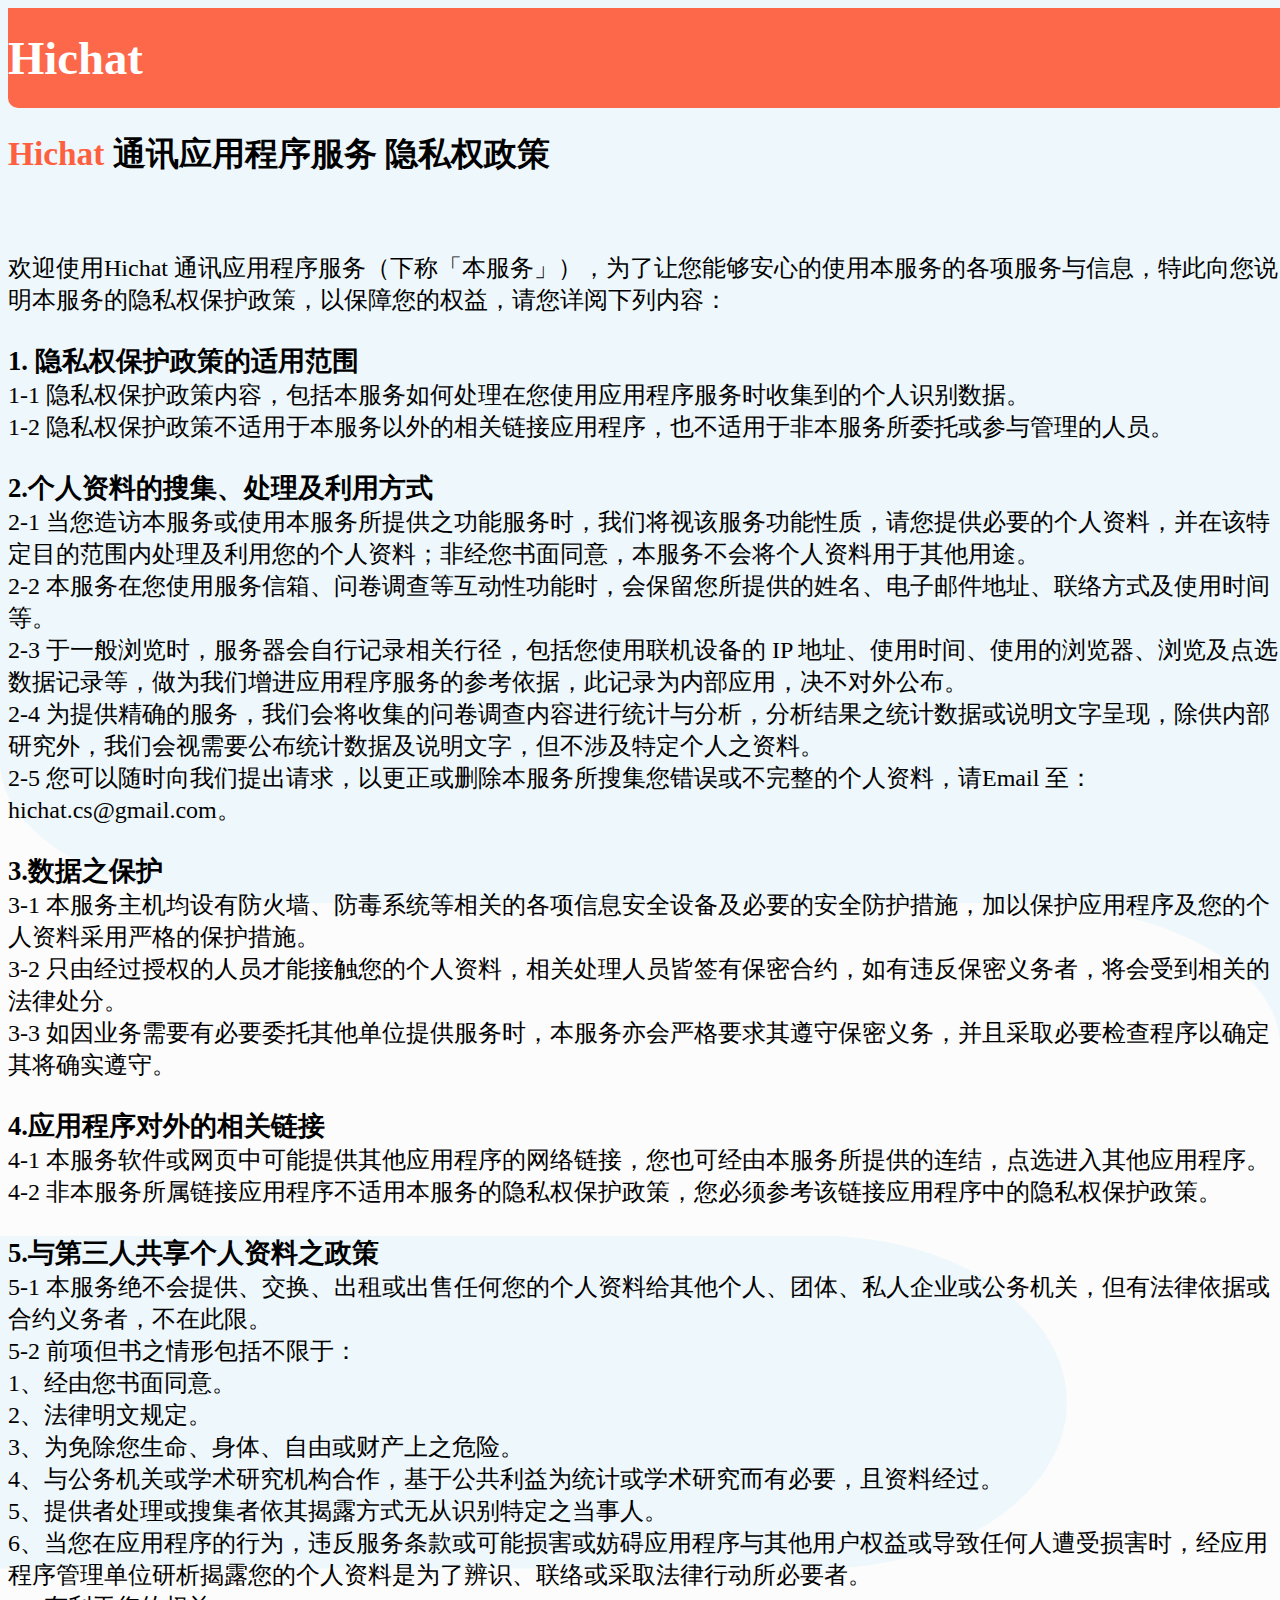
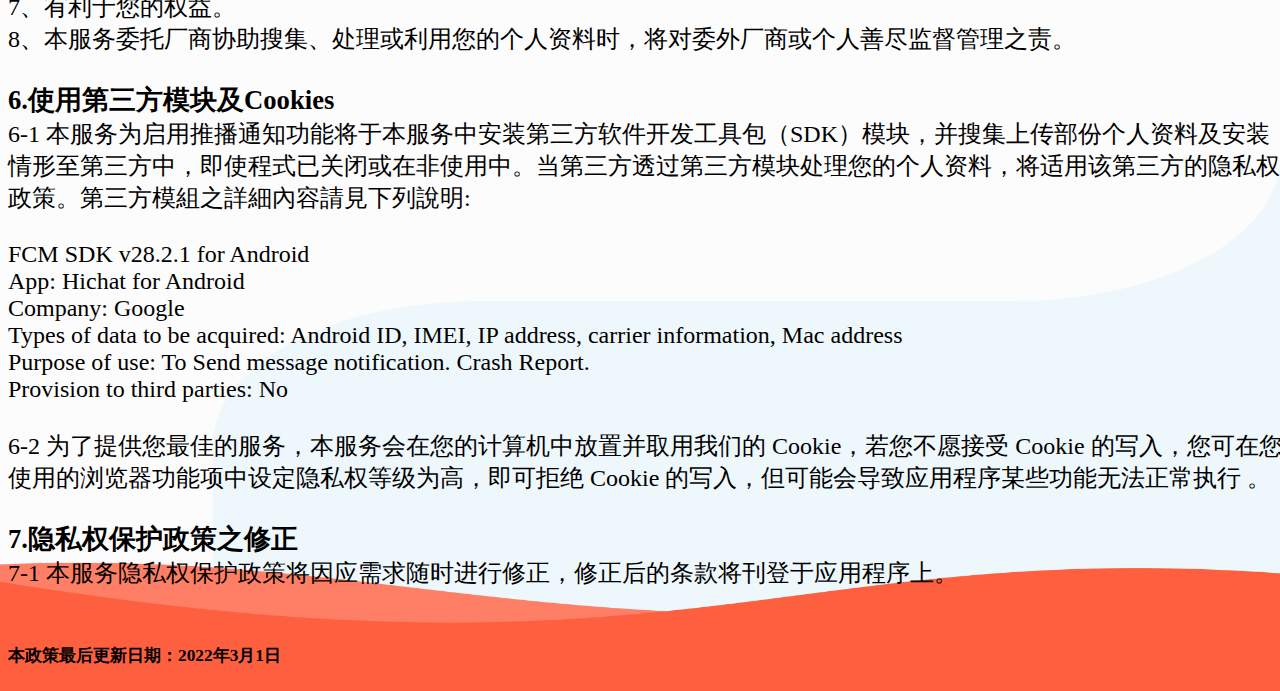
==== commit dee2243b: "# fix 宣傳頁 done" ====
--- a/privacyPolicy.html
+++ b/privacyPolicy.html
@@ -1,12 +1,12 @@
 <html dir="ltr" lang="zh-Hant">
 <head>
   <meta charset="UTF-8">
-  <title>Hichat 通讯应用程序服务 服务条款</title>
+  <title>Hichat 通讯应用程序服务 隐私权政策</title>
   <meta http-equiv="X-UA-Compatible" content="IE=edge">
   <link rel="shortcut icon" href="./static/img/brand.png">
   <link rel="stylesheet" href="//ln-cdn.akamaized.net/lan/image/static/terms/css/terms_pc_20190930.css">
-  <meta name="Description" content="Hichat 通讯应用程序服务 服务条款">
-  <meta name="Keywords" content="Hichat 通讯应用程序服务 服务条款">
+  <meta name="Description" content="Hichat 通讯应用程序服务 隐私权政策">
+  <meta name="Keywords" content="Hichat 通讯应用程序服务 隐私权政策">
   <script src="//ln-cdn.akamaized.net/n/line_cs_pc/js/nj.line_cs_pc.common_1478829007.js"></script>
 
   <script>
@@ -21,7 +21,7 @@
     });
   </script>
   <style>
-    .ExOsWin {
+    .ExOsWin{
       width: 100%;
       height: initial;
       min-width: 994px;
@@ -30,8 +30,18 @@
       background-position: center;
       background-size: 100% 100%;
     }
-    .LyContents {
+    .LyContents{
       background: none;
+    }
+    .MdTerms01{
+      font-size: 18pt;
+    }
+    .LyHead .lyHeadInner01{
+      height:100px;
+      line-height: 100px;
+    }
+    .MdHeadTtl01{
+      margin-top:0;
     }
     .MdHeadTtl01 a {
       width: 140px;
@@ -39,9 +49,9 @@
       background: none;
       color: #FFFFFF;
       text-decoration: none;
-      font-size: 35px;
+      font-size: 35pt;
     }
-    .LyHead .lyHeadInner01 {
+    .LyHead .lyHeadInner01{
       background: #fe5f3ff1;
       border-radius: 0 0 10px 10px;
     }
@@ -66,119 +76,65 @@
         </header>
         <div class="mdContents01Body">
           <div class="MdTerms01">
-            <p><span style="font-size: 18pt; font-weight: 600;"><span style="color: #fe5f3f;">Hichat </span> 通讯应用程序服务 服务条款</span></p>
+            <p><span style="font-size: 25pt; font-weight: 600;"><span style="color: #fe5f3f;">Hichat </span> 通讯应用程序服务 隐私权政策</span></p>
             <p>&nbsp;</p>
-            <p>本服务条款及条件（以下简称「本条款」）规范品宜科技股份有限公司（以下简称「品宜」）提供所有Hichat相关产品与服务（以下简称「本服务」）给本服务的用户（以下简称「用户」）使用时所适用的条款及条件。
-              <br><br><span style="font-size: 15pt; font-weight: 600;">1. 定义</span>
-              <br>本条款使用下列各项用语：
-              <br>1-1 「内容」系指文字、语音、音乐、图片、影片、软件、程序、代码及其他信息等内容。
-              <br>1-2 「本内容」系指可透过本服务连结的内容。
-              <br>1-3 「传送内容」系指用户传送、上传至本服务的内容。
-              <br>1-4 「个别使用条款」系指与本服务有关但有别于本条款，以「条款」、「准则」、「政策」等名称由品宜所发布或上传的条款及条件。\
+            <p>欢迎使用Hichat 通讯应用程序服务（下称「本服务」），为了让您能够安心的使用本服务的各项服务与信息，特此向您说明本服务的隐私权保护政策，以保障您的权益，请您详阅下列内容：
               <br>
-              <br><span style="font-size: 15pt; font-weight: 600;">2. 对于本条款的同意表示</span>
-              <br>2-1用户应遵照本条款规定使用本服务。除非用户同意本条款，否则不得使用本服务。
-              <br>2-2 如用户为未成年人，须经过亲权人等法定代理人同意后，方能使用本服务。此外，如用户代表业者使用本服务时，亦请于该业者同意本条款后，再使用本服务。
-              <br>2-3 本服务于有适用之个别使用条款时，除本条款外，用户亦应遵照个别使用条款规定使用本服务。
-              <br>
-              <br><span style="font-size: 15pt; font-weight: 600;">3. 条款的变更</span>
-              品宜得于判断有必要时，于本服务目的范围内变更本条款。若有相关变更，品宜将于本服务或品宜网站公告本条款之变更内容及生效日期，或以品宜决定的其他方式通知用户。
-              <br>本条款之变更将于其生效日当天生效。<br>
-              <br><span style="font-size: 15pt; font-weight: 600;">4. 账号</span>
-              <br>4-1 用户于使用本服务时可能需要注册特定数据以设立帐户。用户应提供真实、正确且完整的数据，并应进行修改以随时提供更新的数据。
-              <br>4-2 用户如于使用本服务时注册任何验证信息，应自行负责谨慎保管该等信息，以免遭到不当使用。利用该等验证信息所进行的一切行为，品宜均视为提交验证信息之用户本人的行为。
-              <br>4-3 品宜得在不事先通知用户的情形下，删除自最后一次联机起已经过一年以上的账号。
-              <br>4-4 自账号删除时起，用户于本服务的所有使用权不论任何理由均为消灭。原有的账号将无法回复，敬请留意。
-              <br>4-5 本服务的账号专属于用户个人。用户于本服务的所有使用权皆不得转让、出借或以其他方式授予第三人或使第三人继承或继受
-              <br>
-              <br><span style="font-size: 15pt; font-weight: 600;">5. 隐私权</span>
-              <br>5-1 品宜尊重并致力于保护用户的隐私权。
-              <br>5-2 品宜依照Hichat 隐私权政策，妥善处理用户的隐私数据与个人资料。 
-              <br>5-3 品宜将会以安全的方式管理自用户处搜集的数据，并对安全管理采取严格的措施。
-              <br>
-              <br><span style="font-size: 15pt; font-weight: 600;">6. 服务的提供</span>
-              <br>6-1 用户就本服务的使用，应自费及负责备置必要的个人计算机、行动装置、智能型手机及其他通信设备、操作系统、通信方式及电力等。
-              <br>6-2 品宜得按用户年龄及身分、有无注册数据、及其他品宜判断为必要的条件，将本服务的全部或部分提供给符合上揭条件的用户。 
-              <br>6-3  品宜保留权利于认为有必要时，得不事先通知用户，随时自行决定变更本服务的全部或部分内容。
-              <br>6-4 于下列情况下，品宜得不事先通知用户，中止提供本服务之全部或一部：
-              <br>(1) 执行系统维护或维修；
-              <br>(2) 本服务因不可抗力事件，如意外事件（火灾、停电等）、天灾、战争、暴动、劳资纠纷等，而无法提供；
-              <br>(3) 系统故障或系统过载；
-              <br>(4) 为确保用户或第三人安全，或于紧急情况下为维护公众利益；或
-              <br>(5) 除上列第(1)至(4)款所载情事外，于品宜合理认为有必要时。
-              <br>
-              <br><span style="font-size: 15pt; font-weight: 600;">7. 无紧急通报功能</span>
-              <br>本服务并未搭载能向警察机关、海岸巡防机关、消防机关或其他机关等发出紧急通报的功能。
-              <br>
-              <br><span style="font-size: 15pt; font-weight: 600;">8. 广告刊登</span>
-              <br>品宜得在本服务刊登品宜、本服务或第三人的广告。
-              <br>
-              <br><span style="font-size: 15pt; font-weight: 600;">9. 第三方服务</span>
-              <br>本服务内可能包含第三方业者所提供的服务或内容。第三方业者应为其提供的服务及/或内容负责。此外，第三方业者所规定的使用条款及其他条件，可能适用于该等服务或内容。
-              <br>
-              <br><span style="font-size: 15pt; font-weight: 600;">10. 内容</span>
-              <br>10-1 品宜就品宜所提供的本内容授予用户使用权，此使用权不得转让、不得转授权，且不具有专属性，并以使用本服务为唯一目的。
-              <br>10-2 如果用户使用的本内容另有规定使用费、使用期间等使用条件时，用户即应遵照该等使用条件。即使本服务接口上有显示「购买」、「贩卖」等文字，品宜对客户提供的本内容相关知识产权及其他权利亦不因此移转给用户，对用户仅有授予上述使用权。
-              <br>10-3 用户不得超出本服务所订定的使用样态而使用（包括但不限于复制、传输、重制和修改等行为）本内容。 
-              <br>10-4 请用户自行备份传送内容的全部或一部。品宜并无义务备份任何传送内容。
-              <br>10-5 本服务可能具备可使多位用户编辑内容（传送、修改、删除等）的功能。在此情形下，用户同意其他用户可编辑该用户自行传送的内容。
-              <br>10-6 用户对传送内容应有的权利维持不变，品宜并未取得相关权利。但若用户向其他用户普遍公开传送内容（亦即，对其他不在好友名单内的用户亦公开传送内容），用户将被视为授权品宜得将该传送内容用于提供服务和促销目的（包括品宜于认有必要且适当的范围内，加以省略等变更的权利，以及将相关使用权转授权给与品宜有业务合作的第三人的权利）。
-              <br>10-7 用户不得于品宜或第三人依据上述第10.5条及第10.6条使用传送内容时行使著作人格权。
-              <br>10-8 如品宜认为有必要确认有无违反法令或本条款规定等情形时，得于法律及法规允许的范围内，对传送内容进行确认。但此不代表品宜有义务进行该等确认。 
-              <br>10-9 如品宜认为用户传送内容违反法令或本条款规定或有违反之虞，或有其他业务上需求时，得不事先通知用户，以删除传送内容等方式限制本服务中传送内容的使用。
+              <br><span style="font-size: 20pt; font-weight: 600;">1. 隐私权保护政策的适用范围</span>
+              <br>1-1 隐私权保护政策内容，包括本服务如何处理在您使用应用程序服务时收集到的个人识别数据。
+              <br>1-2 隐私权保护政策不适用于本服务以外的相关链接应用程序，也不适用于非本服务所委托或参与管理的人员。
               
               <br>
-              <br><span style="font-size: 15pt; font-weight: 600;">11. 禁止事项</span>
-              <br>用户于使用本服务时不得从事下列所述行为：
-              <br>11-1 违反法令、法院判决、裁定或命令或具有法令拘束力的行政措施的行为；
-              <br>11-2 恐有危害公共秩序或善良风俗的行为；
-              <br>11-3 侵害著作权、商标权、专利权等知识产权、名誉权、隐私权、其他依据法令或与品宜及/或第三人合约规定的权利的行为；
-              <br>11-4 传送或传送内容有过度暴力的内容、性暗示过度露骨的内容、构成儿童色情或儿童虐待的内容、涉及种族、国籍、信仰、性别、社会地位、家世等有关歧视的内容、引诱或助长自杀、自伤行为或滥用药物的内容、其他包含反社会情节在内等使人感到不愉快内容的行为；
-              <br>11-5 伪装成品宜及/或第三人的行为或故意散布不实信息的行为；
-              <br>11-6 传送相同或类似讯息给大量不特定用户的行为（经品宜同意者除外）、随机将其他用户加入为好友或群组的行为、及其他品宜判断为构成垃圾讯息的行为；
-              <br>11-7 藉由品宜规定以外的方式，以本内容及本服务的使用权兑换现金、财物或其他经济利益的行为；
-              <br>11-8 以营销、宣传、广告、招揽或其他营利为目的之行为（经品宜同意者除外）、以性行为或猥亵行为为目的之行为、以与未曾谋面的第三人认识或发生性行为为目的之行为、以骚扰或毁谤中伤其他用户为目的之行为、其他基于与本服务订定的使用目的不同之目的使用本服务的行为；
-              <br>11-9 对反社会势力提供利益或其他协助的行为；
-              <br>11-10 劝诱参与宗教活动或宗教团体的行为；
-              <br>11-11 未经授权或不当搜集、公开或提供他人的个人资料、注册数据、使用记录数据等的行为；
-              <br>11-12 干扰本服务的服务器或网络系统的行为、利用网络机器人（bots）、作弊工具、其他技术性手段不当操作服务的行为、故意利用本服务漏洞的行为、超出必要限度重复同一问题等对品宜提出不当洽询或要求的行为、其他妨碍品宜经营本服务或其他用户使用本服务，并制造干扰的行为；
-              <br>11-13 为达成不合理目的或透过不公平方式，透过逆向工程、反编译或其他方式对本服务之原始码进行译码；
-              <br>11-14 支持或助长符合前述第11-1项至第11-13项任一行为的行为；以及
-              <br>11-15 前述第11-1项至第1-14项所述行为外，其他品宜合理判断为不适当的行为。
+              <br><span style="font-size: 20pt; font-weight: 600;">2.个人资料的搜集、处理及利用方式</span>
+              <br>2-1 当您造访本服务或使用本服务所提供之功能服务时，我们将视该服务功能性质，请您提供必要的个人资料，并在该特定目的范围内处理及利用您的个人资料；非经您书面同意，本服务不会将个人资料用于其他用途。
+              <br>2-2 本服务在您使用服务信箱、问卷调查等互动性功能时，会保留您所提供的姓名、电子邮件地址、联络方式及使用时间等。
+              <br>2-3 于一般浏览时，服务器会自行记录相关行径，包括您使用联机设备的 IP 地址、使用时间、使用的浏览器、浏览及点选数据记录等，做为我们增进应用程序服务的参考依据，此记录为内部应用，决不对外公布。
+              <br>2-4 为提供精确的服务，我们会将收集的问卷调查内容进行统计与分析，分析结果之统计数据或说明文字呈现，除供内部研究外，我们会视需要公布统计数据及说明文字，但不涉及特定个人之资料。
+              <br>2-5 您可以随时向我们提出请求，以更正或删除本服务所搜集您错误或不完整的个人资料，请Email 至：hichat.cs@gmail.com。
+              
               <br>
-              <br><span style="font-size: 15pt; font-weight: 600;">12. 用户责任</span>
-              <br>12-1 用户应自行承担责任使用本服务，对于在本服务所从事的所有行为及其结果应自行负担一切责任。
-              <br>12-2 若用户发生或可能发生下列情事，品宜得不事先通知用户，即可中止该用户使用本服务之全部或一部，停用或删除帐户、取消用户与品宜之间关于本服务的合约（包括但不限于依据本条款成立的合约，以下皆同），或采取品宜合理认为必要及适当的任何其他措施：
-              <br>(1) 用户违反相关法令、本条款或任何个别条款；
-              <br>(2) 用户为反社会势力或相关党派成员；
-              <br>(3) 用户透过散播不实信息、利用诈欺方式或势力，或透过其他不法方式破坏品宜的信誉；
-              <br>(4) 用户遭声请被扣押、假扣押、拍卖、进入破产、民事重整或类似程序，或品宜合理认为用户的信用有不确定性；或
-              <br>(5) 用户与品宜之间的信任关系已不存在，或因上列第(1)款至第(4)款以外事由，使品宜合理认为品宜不再适合向用户提供本服务。
-              <br>12-3 起因于用户使用本服务（包括但不限于品宜收到第三人对于用户使用本服务所提出的申诉），致品宜直接或间接蒙受任何损失/损害（包括但不限于律师费用的负担）时，用户应依照品宜的要求立即给予补偿。
-
+              <br><span style="font-size: 20pt; font-weight: 600;">3.数据之保护</span>
+              <br>3-1 本服务主机均设有防火墙、防毒系统等相关的各项信息安全设备及必要的安全防护措施，加以保护应用程序及您的个人资料采用严格的保护措施。
+              <br>3-2 只由经过授权的人员才能接触您的个人资料，相关处理人员皆签有保密合约，如有违反保密义务者，将会受到相关的法律处分。
+              <br>3-3 如因业务需要有必要委托其他单位提供服务时，本服务亦会严格要求其遵守保密义务，并且采取必要检查程序以确定其将确实遵守。
+              
               <br>
-              <br><span style="font-size: 15pt; font-weight: 600;">13. 无保证</span>
-              <br>品宜不就本服务（包括本内容）作出任何无瑕疵（包括但不限于关于安全性、误差、错误、程序错误或侵权）、安全性、可靠性、正确性、完整性、有效性或特定目的之适用性的明示或默示保证。无论如何，品宜无须负责将该等缺失删除后再向用户提供本服务。
+              <br><span style="font-size: 20pt; font-weight: 600;">4.应用程序对外的相关链接</span>
+              <br>4-1 本服务软件或网页中可能提供其他应用程序的网络链接，您也可经由本服务所提供的连结，点选进入其他应用程序。
+              <br>4-2 非本服务所属链接应用程序不适用本服务的隐私权保护政策，您必须参考该链接应用程序中的隐私权保护政策。
+              
               <br>
-              <br><span style="font-size: 15pt; font-weight: 600;">14. 有限责任</span>
-              <br>14-1 用户若因使用本服务而遭受任何损害，除非该损害系因可归责于品宜的故意或重大过失所致，品宜概不负责。但若用户与品宜之间关于本服务的合约属于日本消费者合约法定义的消费者合约（下称「消费者合约」），品宜应就任何因品宜过失（不含重大过失）而产生的合约或侵权损害提供赔偿，惟仅限于：(A) 正常产生的损害（亦即，不包括利润损失及其他因特殊情事而产生的损害）；且 (B) 赔偿金额最高仅限于用户于发生损害之当月，就付费服务而向品宜支付的服务使用费。
-              <br>14-2 若用户因品宜的重大过失而产生损害，品宜将负责提供赔偿，但仅限于：(A) 正常产生的损害（亦即，不包括利润损失及其他因特殊情事而产生的损害）；且 (B) 赔偿金额最高仅限于用户于发生损害之当月，就付费服务而向品宜支付的服务使用费；但若用户及品宜间的合约属日本消费者合约法定义的消费者合约，则不适用前述约定。
+              <br><span style="font-size: 20pt; font-weight: 600;">5.与第三人共享个人资料之政策</span>
+              <br>5-1 本服务绝不会提供、交换、出租或出售任何您的个人资料给其他个人、团体、私人企业或公务机关，但有法律依据或合约义务者，不在此限。
+              <br>5-2 前项但书之情形包括不限于：
+              <br>1、经由您书面同意。
+              <br>2、法律明文规定。
+              <br>3、为免除您生命、身体、自由或财产上之危险。
+              <br>4、与公务机关或学术研究机构合作，基于公共利益为统计或学术研究而有必要，且资料经过。	
+              <br>5、提供者处理或搜集者依其揭露方式无从识别特定之当事人。
+              <br>6、当您在应用程序的行为，违反服务条款或可能损害或妨碍应用程序与其他用户权益或导致任何人遭受损害时，经应用程序管理单位研析揭露您的个人资料是为了辨识、联络或采取法律行动所必要者。
+              <br>7、有利于您的权益。
+              <br>8、本服务委托厂商协助搜集、处理或利用您的个人资料时，将对委外厂商或个人善尽监督管理之责。
+              
               <br>
-              <br><span style="font-size: 15pt; font-weight: 600;">15. 本条款及法令间的关系</span>
-              <br>若本条款违反用户与品宜间就本服务成立的相关合约所适用的相关法令，该违法的条款即不应适用于该等用户合约，但本条款其余部分不受影响。
+              <br><span style="font-size: 20pt; font-weight: 600;">6.使用第三方模块及Cookies</span>
+              <br>6-1 本服务为启用推播通知功能将于本服务中安装第三方软件开发工具包（SDK）模块，并搜集上传部份个人资料及安装情形至第三方中，即使程式已关闭或在非使用中。当第三方透过第三方模块处理您的个人资料，将适用该第三方的隐私权政策。第三方模組之詳細內容請見下列說明:
               <br>
-              <br><span style="font-size: 15pt; font-weight: 600;">16. 联络方式</span>
-              <br>16-1 品宜向用户发送本服务相关通知，将以本服务或品宜网站内的适当处公布或其他品宜判断为适当的方式进行。
-              <br>16-2 用户向品宜发送本服务相关通知，请以本服务或品宜网站内的适当处所设置的问题反应表传送或依品宜指定方式进行。
-              <br>16-3 用户可以随时品宜联络，以处理使用本服务所遭遇之相关问题，并按本服务条款予以协助，请Email 至：hichat.cs@gmail.com。
+              <br>FCM SDK v28.2.1 for Android
+              <br>App: Hichat for Android
+              <br>Company: Google
+              <br>Types of data to be acquired: Android ID, IMEI, IP address, carrier information, Mac address
+              <br>Purpose of use: To Send message notification. Crash Report.
+              <br>Provision to third parties: No
               <br>
-              <br><span style="font-size: 15pt; font-weight: 600;">17. 准据法、管辖法院</span>
-              <br>本条款以中文作成（下称「中文版」），规范用户与品宜之间的关系。若品宜有向用户提供本条款之其他语言译本，且该译本与中文版有歧异时，应以中文版为准。
-              <br>17-1 关于本服务条款之解释或适用，以中华民国之法律为准据法。
-              <br>17-2 用户与品宜间所发生起因于本服务或与本服务有关联的纷争，同意本诚信原则解决之，如有诉讼之必要时，同意以台湾台北地方法院为第一审管辖法院。
+              <br>6-2 为了提供您最佳的服务，本服务会在您的计算机中放置并取用我们的 Cookie，若您不愿接受 Cookie 的写入，您可在您使用的浏览器功能项中设定隐私权等级为高，即可拒绝 Cookie 的写入，但可能会导致应用程序某些功能无法正常执行 。
+               
+              <br>
+              <br><span style="font-size: 20pt; font-weight: 600;">7.隐私权保护政策之修正</span>
+              <br>7-1 本服务隐私权保护政策将因应需求随时进行修正，修正后的条款将刊登于应用程序上。
               <br>
               <br>
-              <br><span style="font-size: 13pt; font-weight: 600;">本条款最后更新日期：2022年3月1日</span>
+              <br><span style="font-size: 13pt; font-weight: 600;">本政策最后更新日期：2022年3月1日</span>
             </p>
           </div>
           <!--/mdContents01Body-->
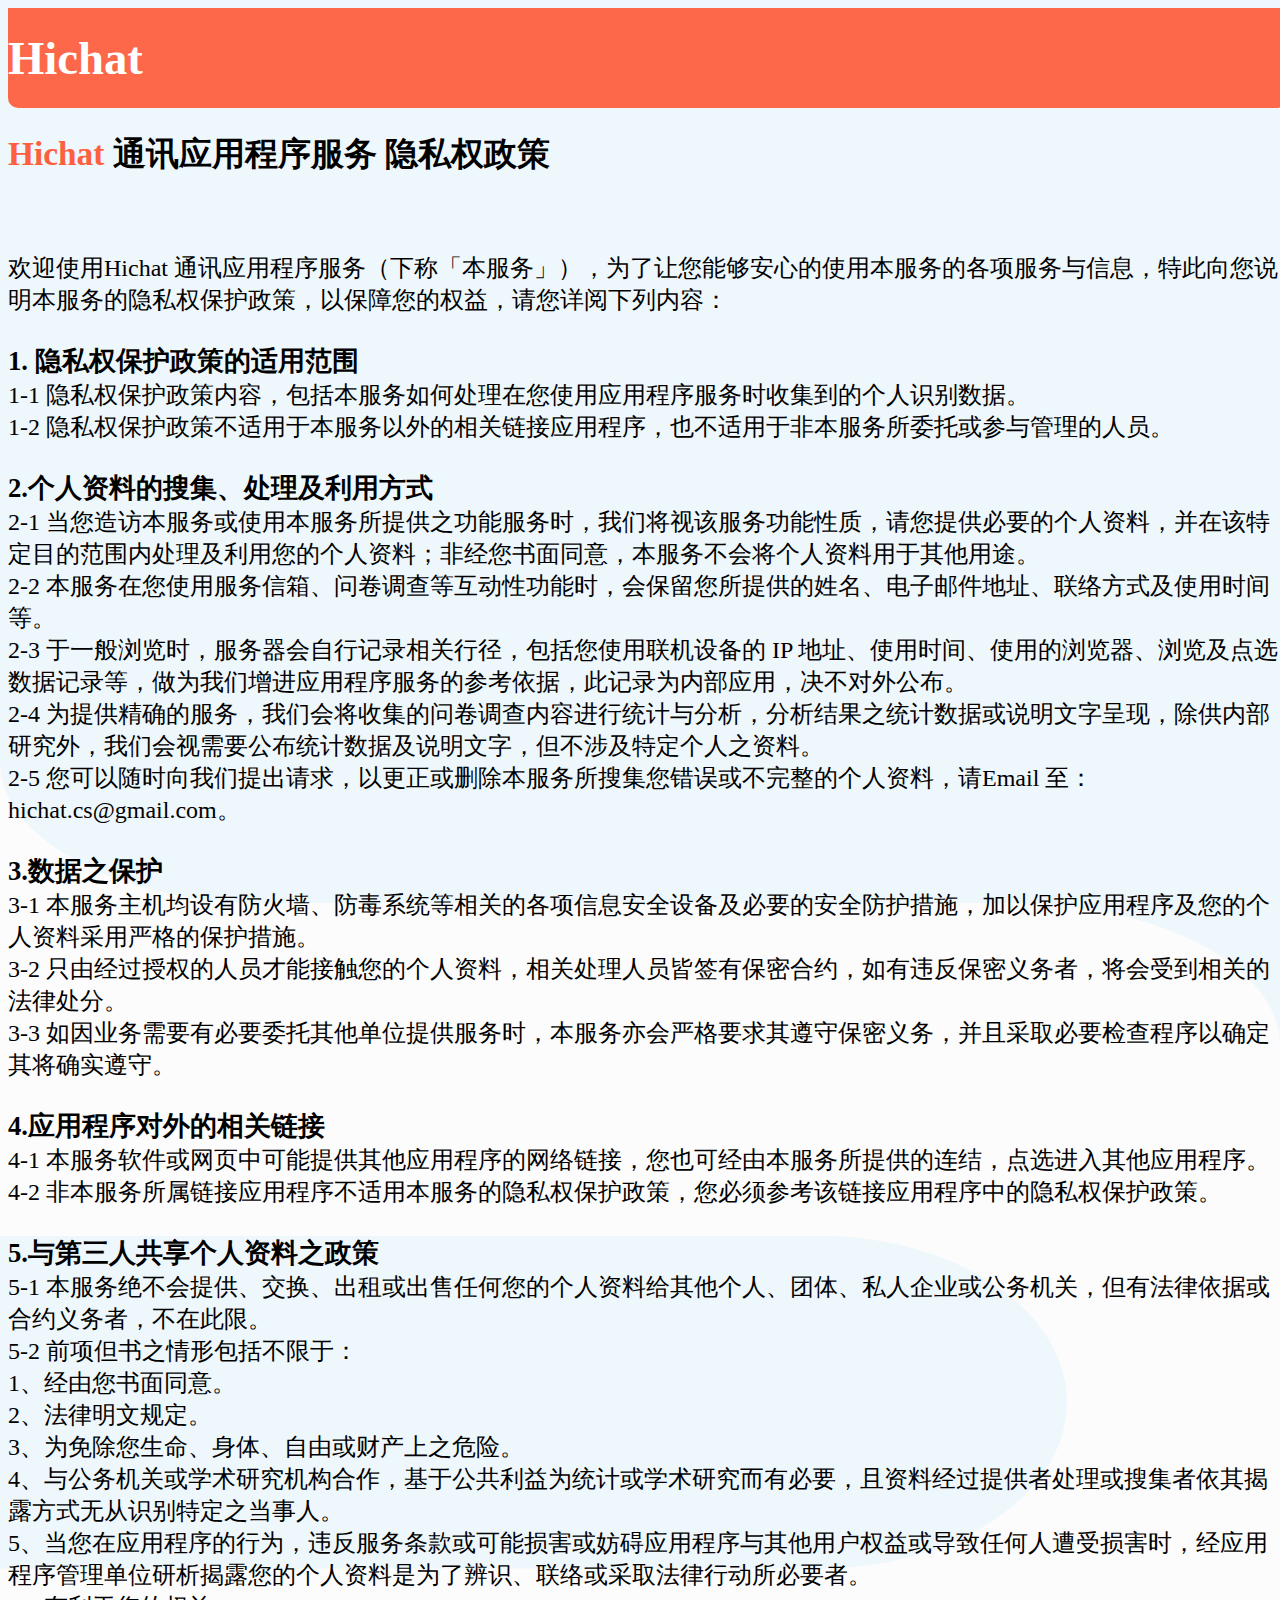
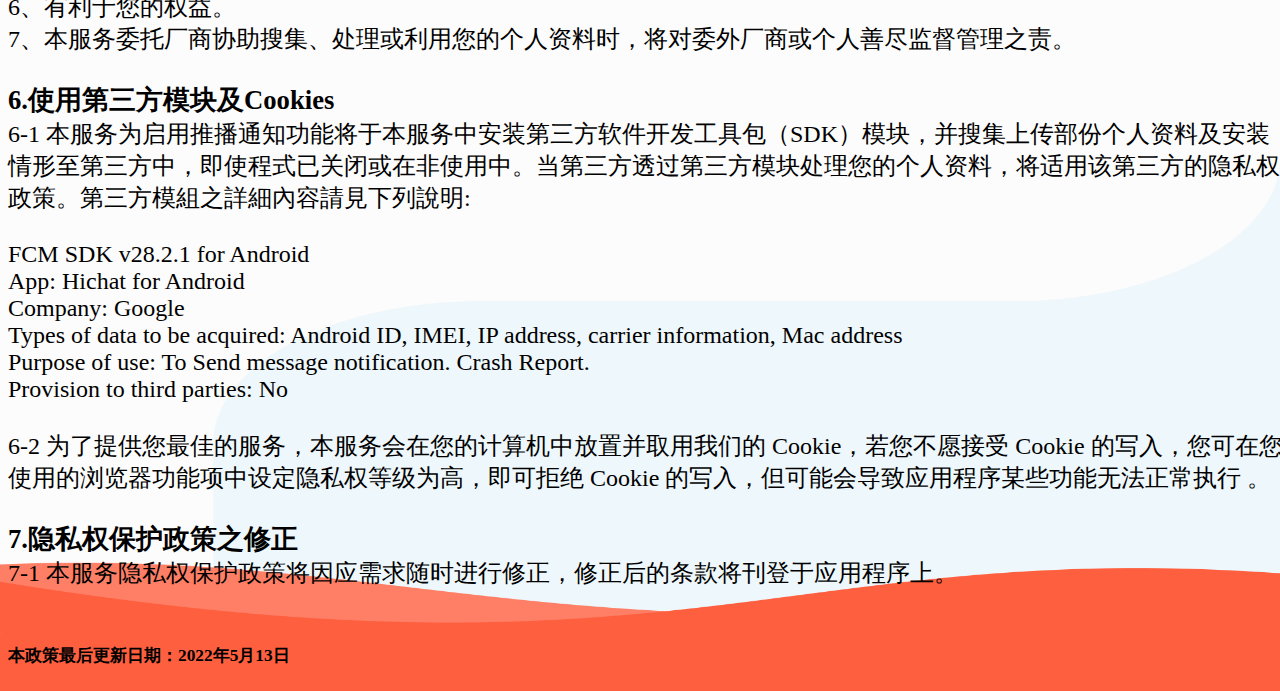
==== commit 0add339e: "# fix宣傳頁面" ====
--- a/privacyPolicy.html
+++ b/privacyPolicy.html
@@ -92,16 +92,19 @@
               <br>2-4 为提供精确的服务，我们会将收集的问卷调查内容进行统计与分析，分析结果之统计数据或说明文字呈现，除供内部研究外，我们会视需要公布统计数据及说明文字，但不涉及特定个人之资料。
               <br>2-5 您可以随时向我们提出请求，以更正或删除本服务所搜集您错误或不完整的个人资料，请Email 至：hichat.cs@gmail.com。
               
+              
               <br>
               <br><span style="font-size: 20pt; font-weight: 600;">3.数据之保护</span>
               <br>3-1 本服务主机均设有防火墙、防毒系统等相关的各项信息安全设备及必要的安全防护措施，加以保护应用程序及您的个人资料采用严格的保护措施。
               <br>3-2 只由经过授权的人员才能接触您的个人资料，相关处理人员皆签有保密合约，如有违反保密义务者，将会受到相关的法律处分。
               <br>3-3 如因业务需要有必要委托其他单位提供服务时，本服务亦会严格要求其遵守保密义务，并且采取必要检查程序以确定其将确实遵守。
               
+              
               <br>
               <br><span style="font-size: 20pt; font-weight: 600;">4.应用程序对外的相关链接</span>
               <br>4-1 本服务软件或网页中可能提供其他应用程序的网络链接，您也可经由本服务所提供的连结，点选进入其他应用程序。
               <br>4-2 非本服务所属链接应用程序不适用本服务的隐私权保护政策，您必须参考该链接应用程序中的隐私权保护政策。
+              
               
               <br>
               <br><span style="font-size: 20pt; font-weight: 600;">5.与第三人共享个人资料之政策</span>
@@ -110,15 +113,16 @@
               <br>1、经由您书面同意。
               <br>2、法律明文规定。
               <br>3、为免除您生命、身体、自由或财产上之危险。
-              <br>4、与公务机关或学术研究机构合作，基于公共利益为统计或学术研究而有必要，且资料经过。	
-              <br>5、提供者处理或搜集者依其揭露方式无从识别特定之当事人。
-              <br>6、当您在应用程序的行为，违反服务条款或可能损害或妨碍应用程序与其他用户权益或导致任何人遭受损害时，经应用程序管理单位研析揭露您的个人资料是为了辨识、联络或采取法律行动所必要者。
-              <br>7、有利于您的权益。
-              <br>8、本服务委托厂商协助搜集、处理或利用您的个人资料时，将对委外厂商或个人善尽监督管理之责。
+              <br>4、与公务机关或学术研究机构合作，基于公共利益为统计或学术研究而有必要，且资料经过提供者处理或搜集者依其揭露方式无从识别特定之当事人。
+              <br>5、当您在应用程序的行为，违反服务条款或可能损害或妨碍应用程序与其他用户权益或导致任何人遭受损害时，经应用程序管理单位研析揭露您的个人资料是为了辨识、联络或采取法律行动所必要者。
+              <br>6、有利于您的权益。
+              <br>7、本服务委托厂商协助搜集、处理或利用您的个人资料时，将对委外厂商或个人善尽监督管理之责。
+              
               
               <br>
               <br><span style="font-size: 20pt; font-weight: 600;">6.使用第三方模块及Cookies</span>
               <br>6-1 本服务为启用推播通知功能将于本服务中安装第三方软件开发工具包（SDK）模块，并搜集上传部份个人资料及安装情形至第三方中，即使程式已关闭或在非使用中。当第三方透过第三方模块处理您的个人资料，将适用该第三方的隐私权政策。第三方模組之詳細內容請見下列說明:
+
               <br>
               <br>FCM SDK v28.2.1 for Android
               <br>App: Hichat for Android
@@ -126,6 +130,7 @@
               <br>Types of data to be acquired: Android ID, IMEI, IP address, carrier information, Mac address
               <br>Purpose of use: To Send message notification. Crash Report.
               <br>Provision to third parties: No
+              
               <br>
               <br>6-2 为了提供您最佳的服务，本服务会在您的计算机中放置并取用我们的 Cookie，若您不愿接受 Cookie 的写入，您可在您使用的浏览器功能项中设定隐私权等级为高，即可拒绝 Cookie 的写入，但可能会导致应用程序某些功能无法正常执行 。
                
@@ -134,7 +139,7 @@
               <br>7-1 本服务隐私权保护政策将因应需求随时进行修正，修正后的条款将刊登于应用程序上。
               <br>
               <br>
-              <br><span style="font-size: 13pt; font-weight: 600;">本政策最后更新日期：2022年3月1日</span>
+              <br><span style="font-size: 13pt; font-weight: 600;">本政策最后更新日期：2022年5月13日</span>
             </p>
           </div>
           <!--/mdContents01Body-->
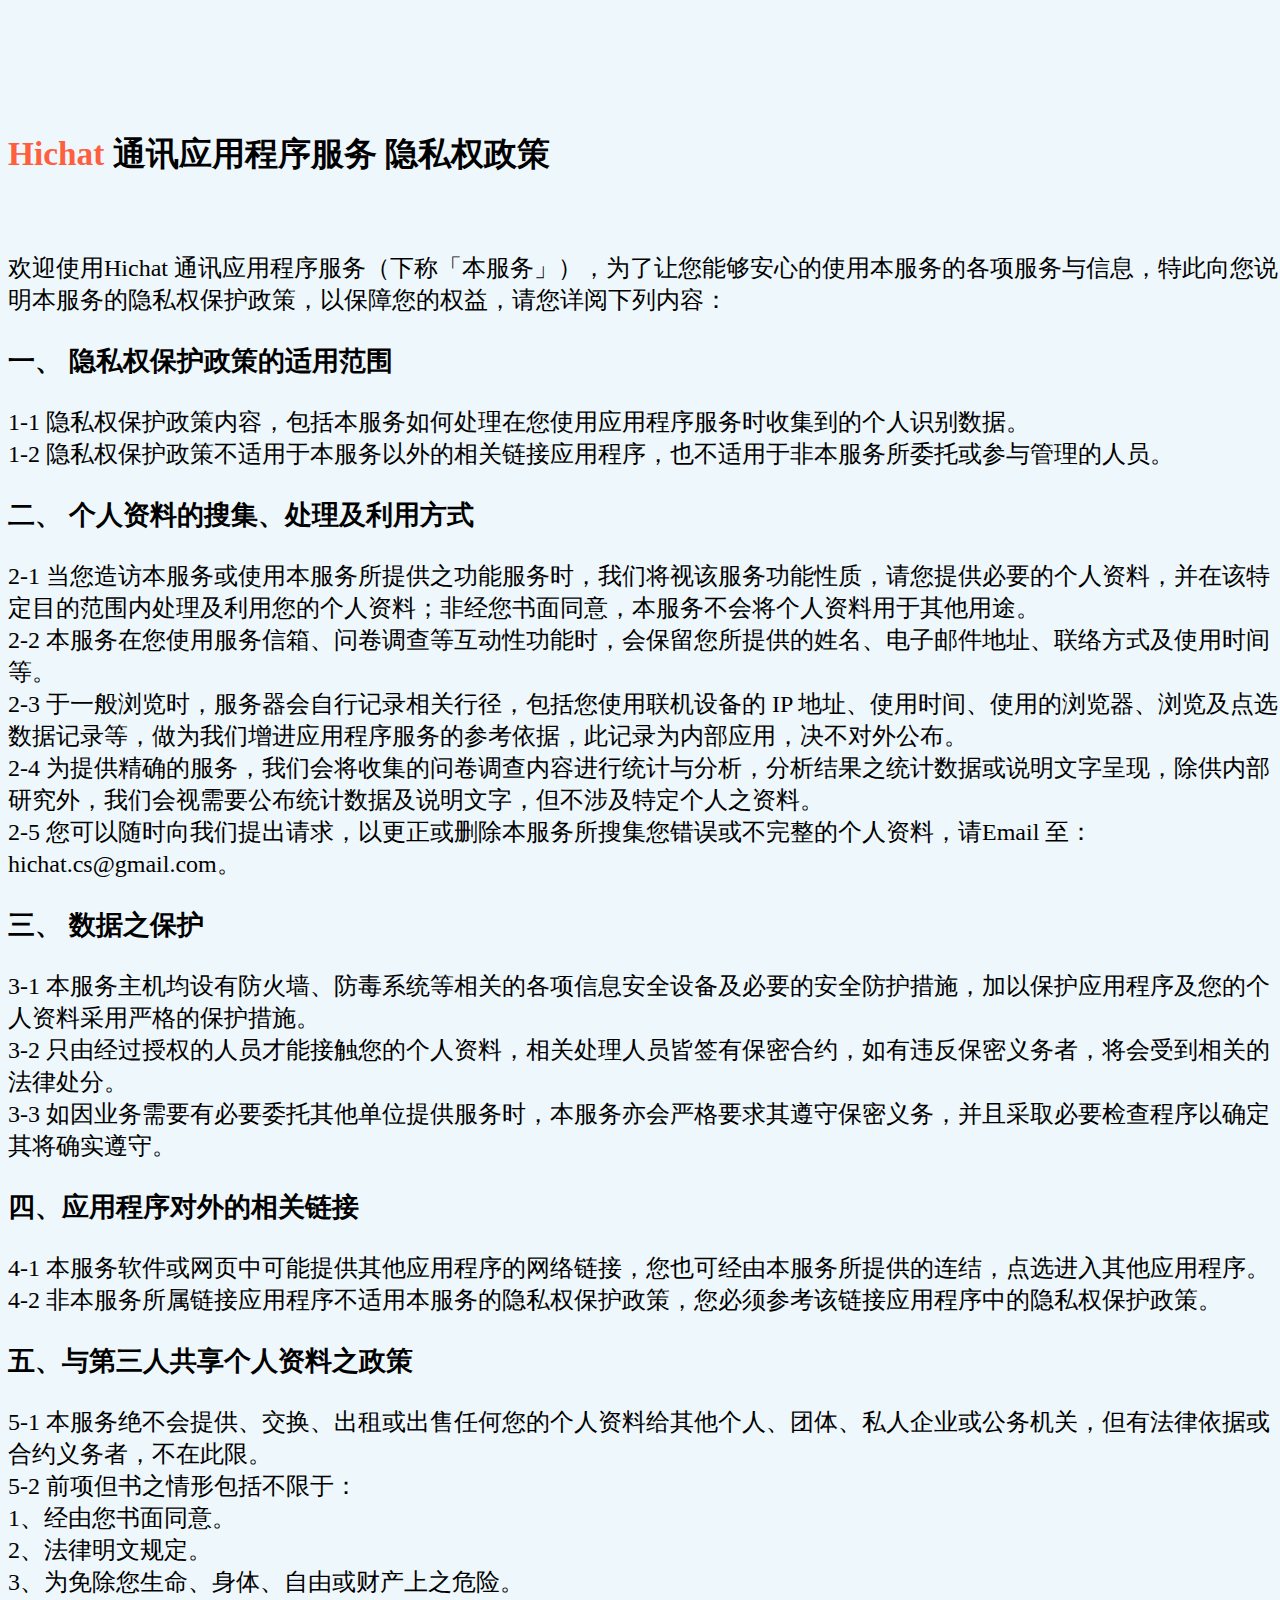
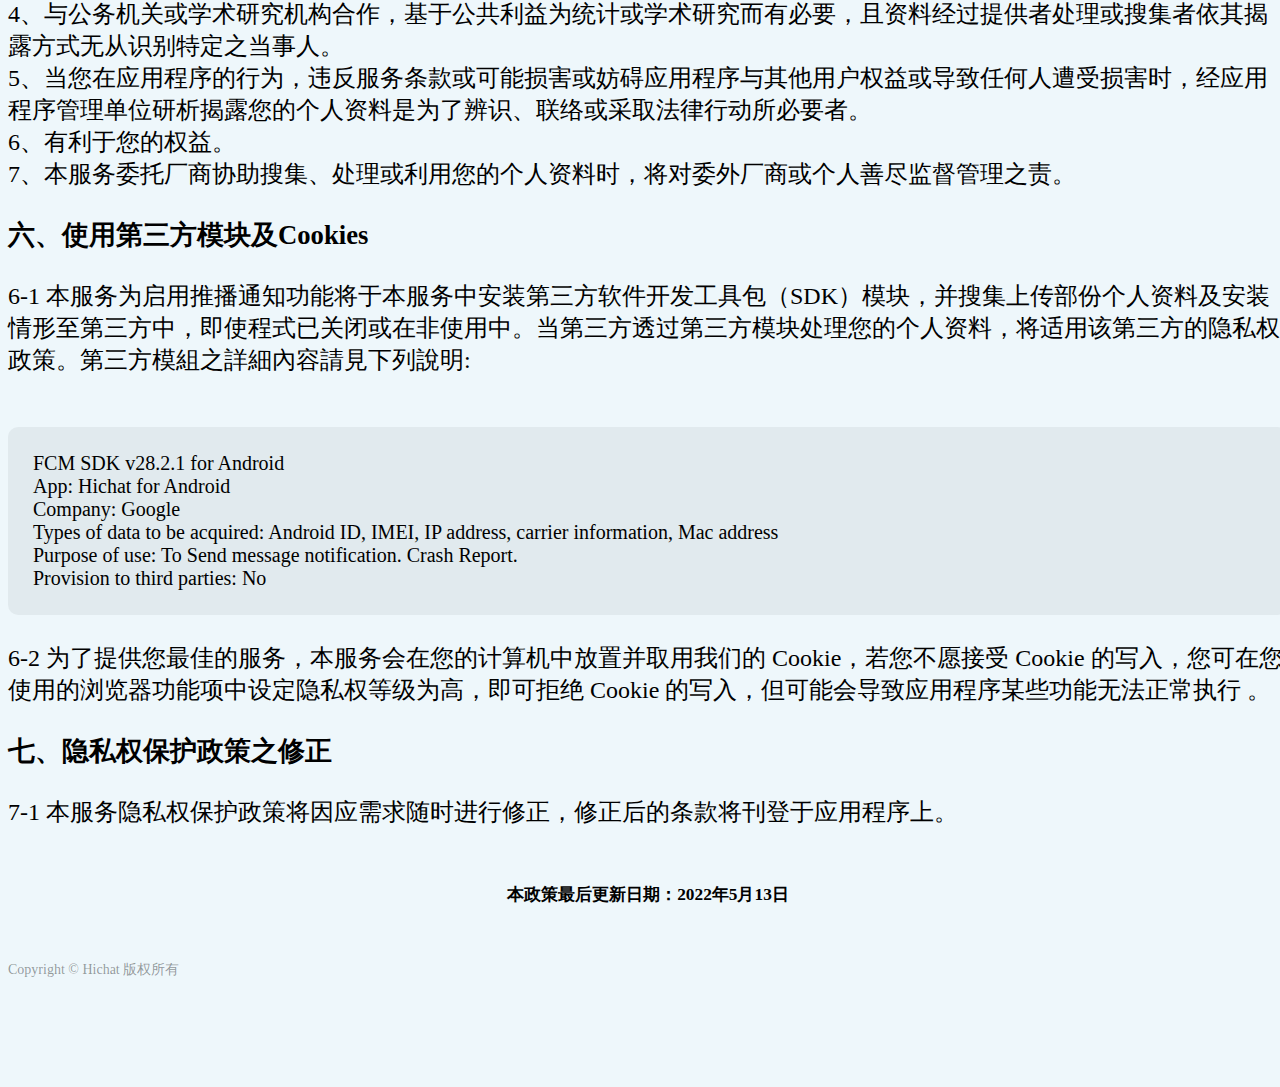
==== commit 1c577e71: "# fix 服務條款 隱私權" ====
--- a/privacyPolicy.html
+++ b/privacyPolicy.html
@@ -25,12 +25,14 @@
       width: 100%;
       height: initial;
       min-width: 994px;
-      background-image: url(./static/img/background/background.png);
-      background-repeat: no-repeat;
+      background-color: #eef7fb;
+      /* background-image: url(./static/img/background/background.png); */
+      /* background-repeat: no-repeat;
       background-position: center;
-      background-size: 100% 100%;
+      background-size: 100% 100%; */
     }
     .LyContents{
+      padding: 100px 0;      
       background: none;
     }
     .MdTerms01{
@@ -55,19 +57,24 @@
       background: #fe5f3ff1;
       border-radius: 0 0 10px 10px;
     }
+    .LyFoot{
+      margin-top: 55px;
+      font-size: 14px;
+      color:rgba(0, 0, 0, 0.4);
+    }
   </style>
 </head>
 
 <body class="ExLangKo ExOsWin">
   <section class="LyWrap">
     <!--HEADER-AREA-->
-    <header class="LyHead">
+    <!-- <header class="LyHead">
       <div class="lyHeadInner01">
         <div class="lyHeadInner02">
           <h1 class="MdHeadTtl01" role="banner"><a href="./index.html">Hichat</a></h1>
         </div>
       </div>
-    </header>
+    </header> -->
     <!--/HEADER-AREA-->
     <!--CONTENTS-AREA-->
     <div class="LyContents">
@@ -80,12 +87,14 @@
             <p>&nbsp;</p>
             <p>欢迎使用Hichat 通讯应用程序服务（下称「本服务」），为了让您能够安心的使用本服务的各项服务与信息，特此向您说明本服务的隐私权保护政策，以保障您的权益，请您详阅下列内容：
               <br>
-              <br><span style="font-size: 20pt; font-weight: 600;">1. 隐私权保护政策的适用范围</span>
+              <br><span style="font-size: 20pt; font-weight: 600;">一、 隐私权保护政策的适用范围</span>
+              <br>
               <br>1-1 隐私权保护政策内容，包括本服务如何处理在您使用应用程序服务时收集到的个人识别数据。
               <br>1-2 隐私权保护政策不适用于本服务以外的相关链接应用程序，也不适用于非本服务所委托或参与管理的人员。
               
               <br>
-              <br><span style="font-size: 20pt; font-weight: 600;">2.个人资料的搜集、处理及利用方式</span>
+              <br><span style="font-size: 20pt; font-weight: 600;">二、 个人资料的搜集、处理及利用方式</span>
+              <br>
               <br>2-1 当您造访本服务或使用本服务所提供之功能服务时，我们将视该服务功能性质，请您提供必要的个人资料，并在该特定目的范围内处理及利用您的个人资料；非经您书面同意，本服务不会将个人资料用于其他用途。
               <br>2-2 本服务在您使用服务信箱、问卷调查等互动性功能时，会保留您所提供的姓名、电子邮件地址、联络方式及使用时间等。
               <br>2-3 于一般浏览时，服务器会自行记录相关行径，包括您使用联机设备的 IP 地址、使用时间、使用的浏览器、浏览及点选数据记录等，做为我们增进应用程序服务的参考依据，此记录为内部应用，决不对外公布。
@@ -94,20 +103,23 @@
               
               
               <br>
-              <br><span style="font-size: 20pt; font-weight: 600;">3.数据之保护</span>
+              <br><span style="font-size: 20pt; font-weight: 600;">三、 数据之保护</span>
+              <br>
               <br>3-1 本服务主机均设有防火墙、防毒系统等相关的各项信息安全设备及必要的安全防护措施，加以保护应用程序及您的个人资料采用严格的保护措施。
               <br>3-2 只由经过授权的人员才能接触您的个人资料，相关处理人员皆签有保密合约，如有违反保密义务者，将会受到相关的法律处分。
               <br>3-3 如因业务需要有必要委托其他单位提供服务时，本服务亦会严格要求其遵守保密义务，并且采取必要检查程序以确定其将确实遵守。
               
               
               <br>
-              <br><span style="font-size: 20pt; font-weight: 600;">4.应用程序对外的相关链接</span>
+              <br><span style="font-size: 20pt; font-weight: 600;">四、应用程序对外的相关链接</span>
+              <br>
               <br>4-1 本服务软件或网页中可能提供其他应用程序的网络链接，您也可经由本服务所提供的连结，点选进入其他应用程序。
               <br>4-2 非本服务所属链接应用程序不适用本服务的隐私权保护政策，您必须参考该链接应用程序中的隐私权保护政策。
               
               
               <br>
-              <br><span style="font-size: 20pt; font-weight: 600;">5.与第三人共享个人资料之政策</span>
+              <br><span style="font-size: 20pt; font-weight: 600;">五、与第三人共享个人资料之政策</span>
+              <br>
               <br>5-1 本服务绝不会提供、交换、出租或出售任何您的个人资料给其他个人、团体、私人企业或公务机关，但有法律依据或合约义务者，不在此限。
               <br>5-2 前项但书之情形包括不限于：
               <br>1、经由您书面同意。
@@ -120,38 +132,46 @@
               
               
               <br>
-              <br><span style="font-size: 20pt; font-weight: 600;">6.使用第三方模块及Cookies</span>
+              <br><span style="font-size: 20pt; font-weight: 600;">六、使用第三方模块及Cookies</span>
+              <br>
               <br>6-1 本服务为启用推播通知功能将于本服务中安装第三方软件开发工具包（SDK）模块，并搜集上传部份个人资料及安装情形至第三方中，即使程式已关闭或在非使用中。当第三方透过第三方模块处理您的个人资料，将适用该第三方的隐私权政策。第三方模組之詳細內容請見下列說明:
 
-              <br>
-              <br>FCM SDK v28.2.1 for Android
-              <br>App: Hichat for Android
-              <br>Company: Google
-              <br>Types of data to be acquired: Android ID, IMEI, IP address, carrier information, Mac address
-              <br>Purpose of use: To Send message notification. Crash Report.
-              <br>Provision to third parties: No
               
               <br>
+              <br>
+              <div style="background-color:rgba(0, 0, 0, 0.05); font-size: 20px; padding: 25px; border-radius:10px;">
+                FCM SDK v28.2.1 for Android
+                <br>App: Hichat for Android
+                <br>Company: Google
+                <br>Types of data to be acquired: Android ID, IMEI, IP address, carrier information, Mac address
+                <br>Purpose of use: To Send message notification. Crash Report.
+                <br>Provision to third parties: No
+              </div>
+              
               <br>6-2 为了提供您最佳的服务，本服务会在您的计算机中放置并取用我们的 Cookie，若您不愿接受 Cookie 的写入，您可在您使用的浏览器功能项中设定隐私权等级为高，即可拒绝 Cookie 的写入，但可能会导致应用程序某些功能无法正常执行 。
                
               <br>
-              <br><span style="font-size: 20pt; font-weight: 600;">7.隐私权保护政策之修正</span>
+              <br><span style="font-size: 20pt; font-weight: 600;">七、隐私权保护政策之修正</span>
+              <br>
               <br>7-1 本服务隐私权保护政策将因应需求随时进行修正，修正后的条款将刊登于应用程序上。
               <br>
               <br>
-              <br><span style="font-size: 13pt; font-weight: 600;">本政策最后更新日期：2022年5月13日</span>
+              <br>
+              <div style="font-size: 13pt; font-weight: 600; text-align: center;">本政策最后更新日期：2022年5月13日</div>
             </p>
           </div>
           <!--/mdContents01Body-->
         </div>
         <!--/MdContents01-->
       </section>
+      <footer class="LyFoot" role="contentinfo" >
+        Copyright © Hichat 版权所有
+      </footer>   
       <!--/LyContents-->
     </div>
     <!--/CONTENTS-AREA-->
     <!--FOOTER-AREA-->
-    <footer class="LyFoot" role="contentinfo">
-    </footer>
+    
     <!--/FOOTER-AREA-->
     <!--/LyWrap-->
   </section>
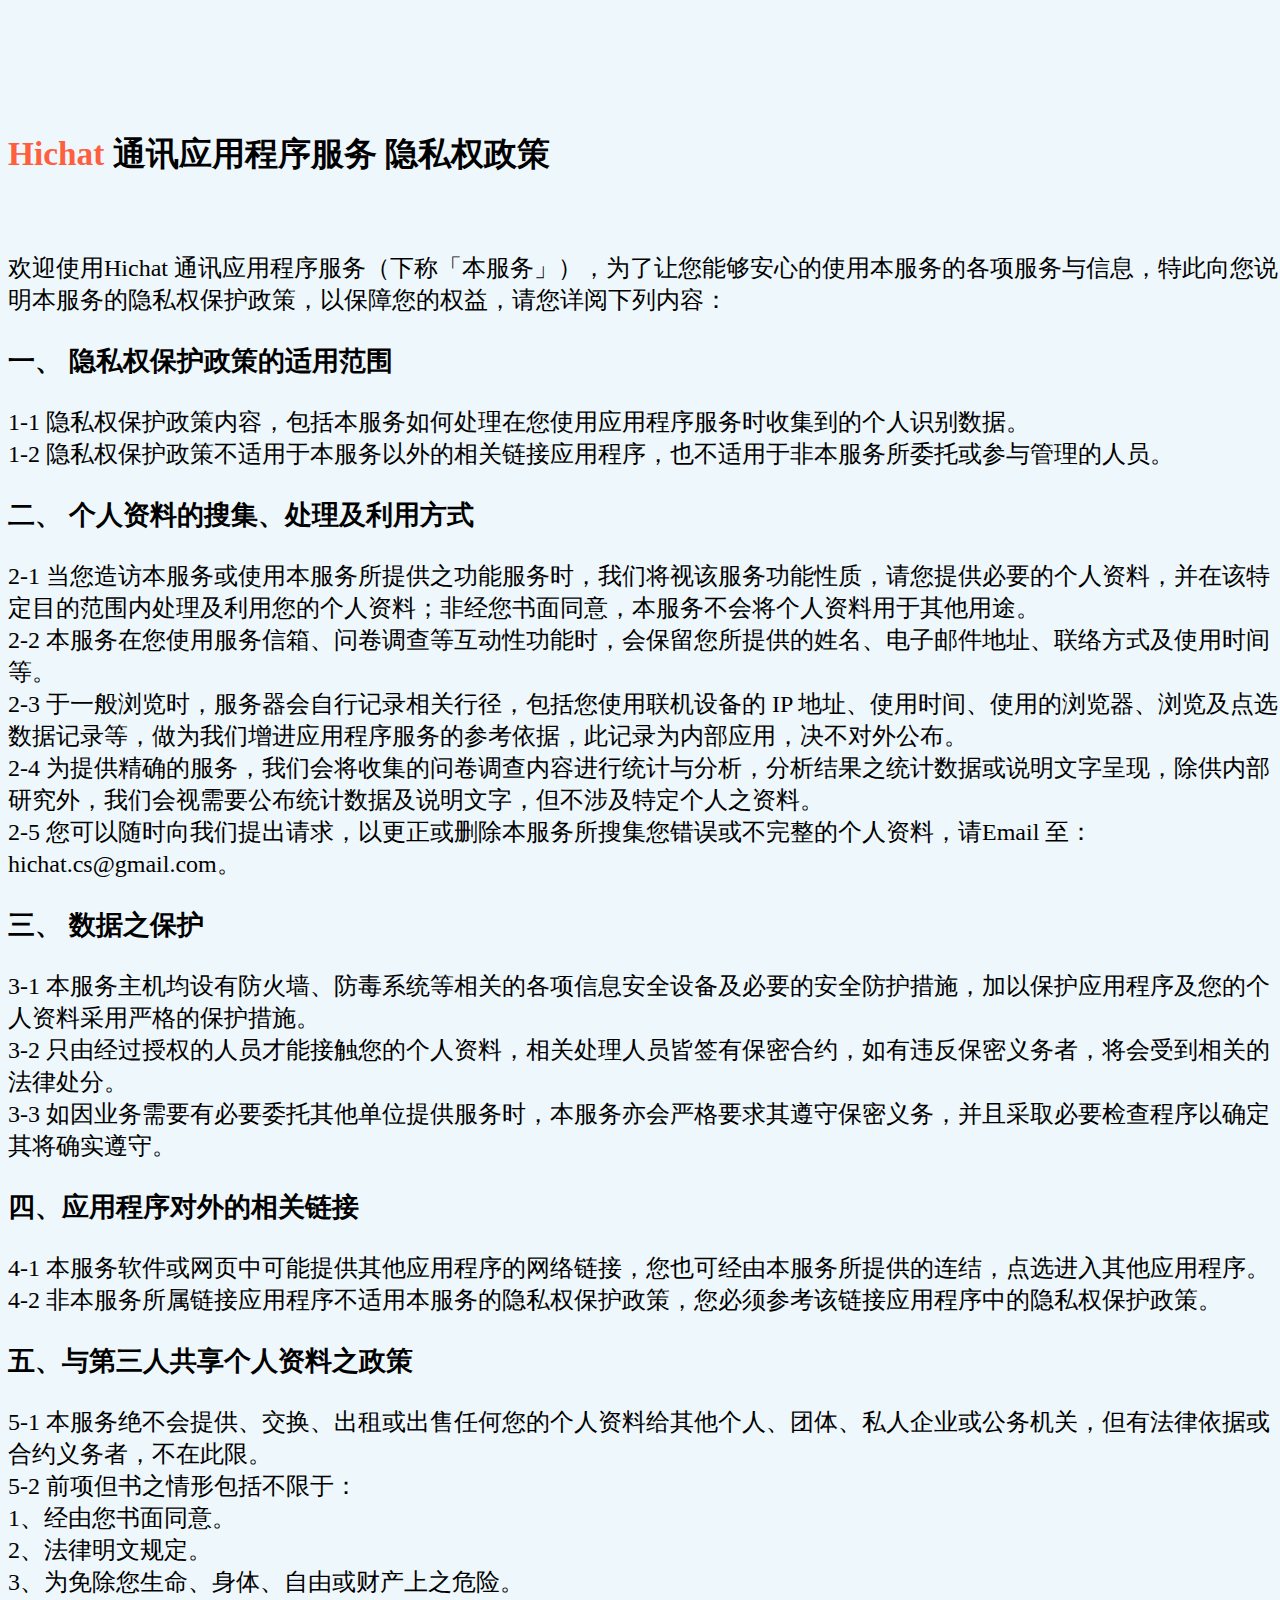
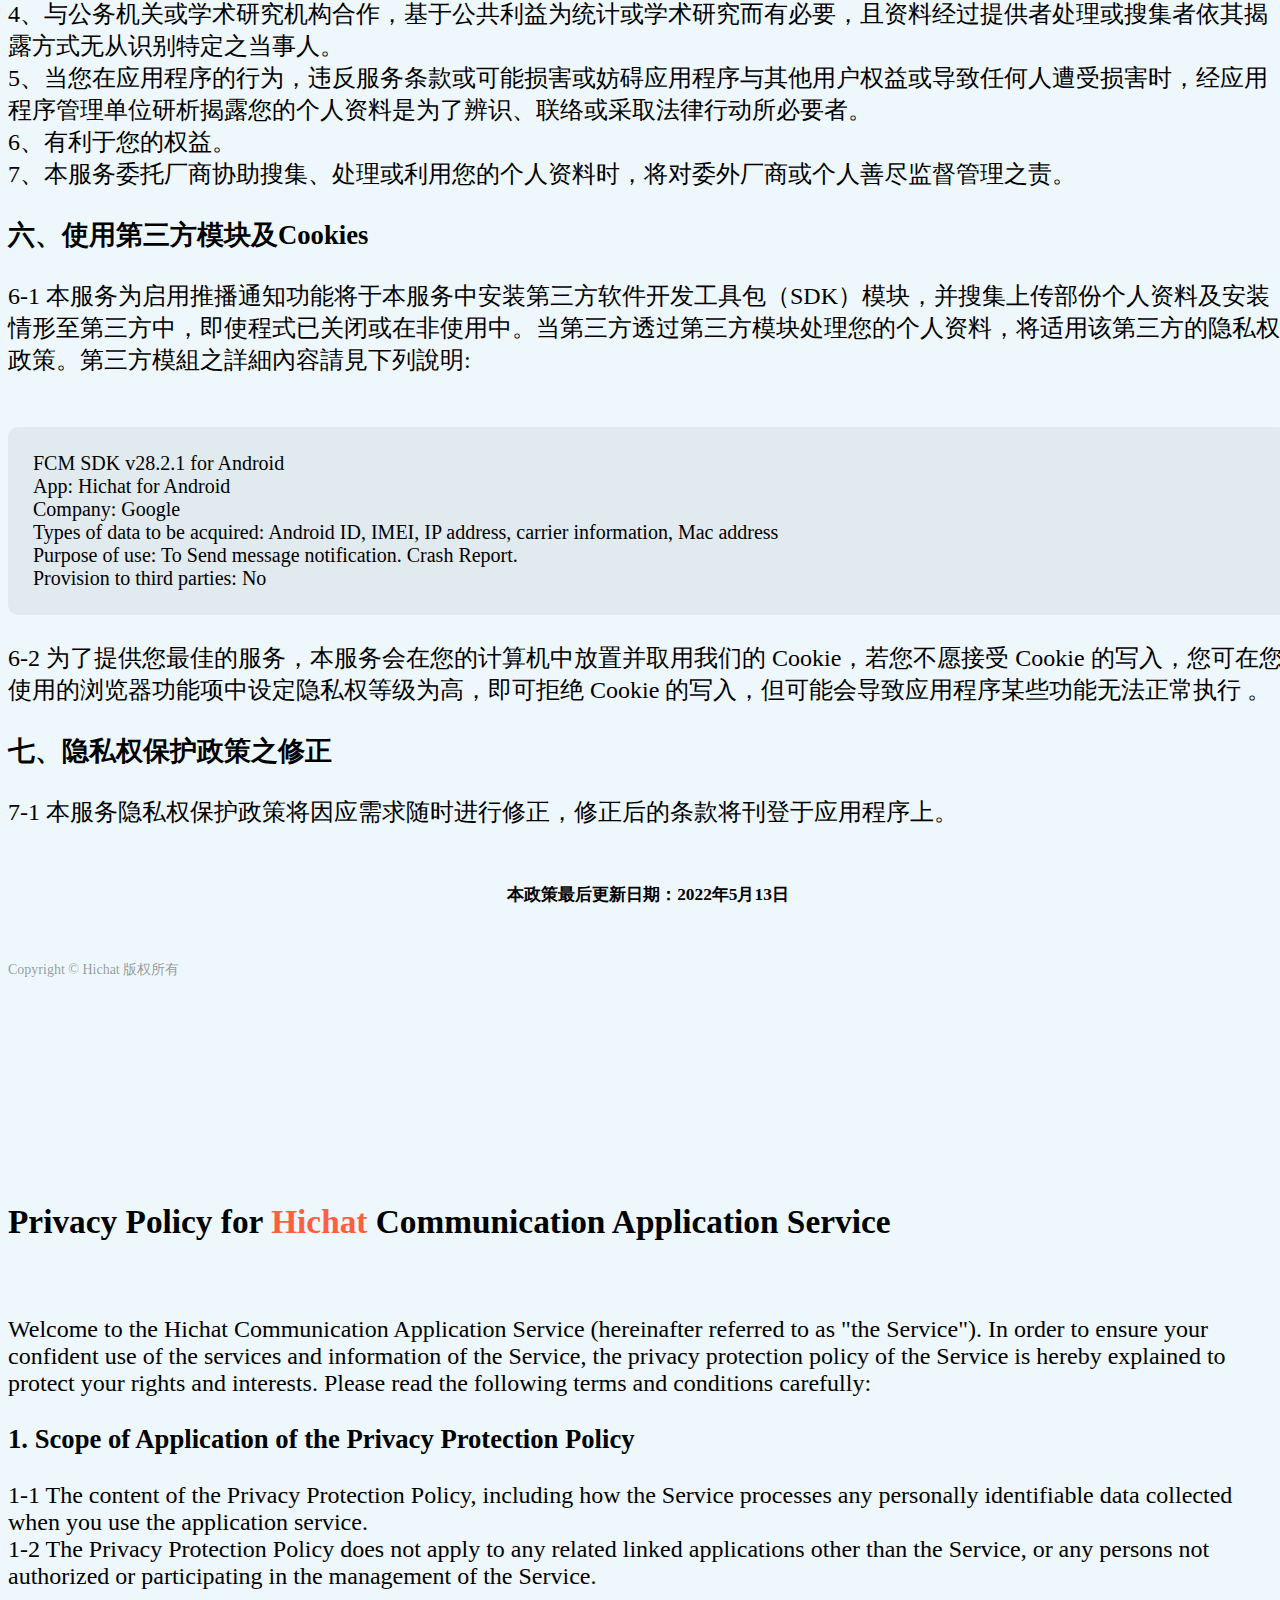
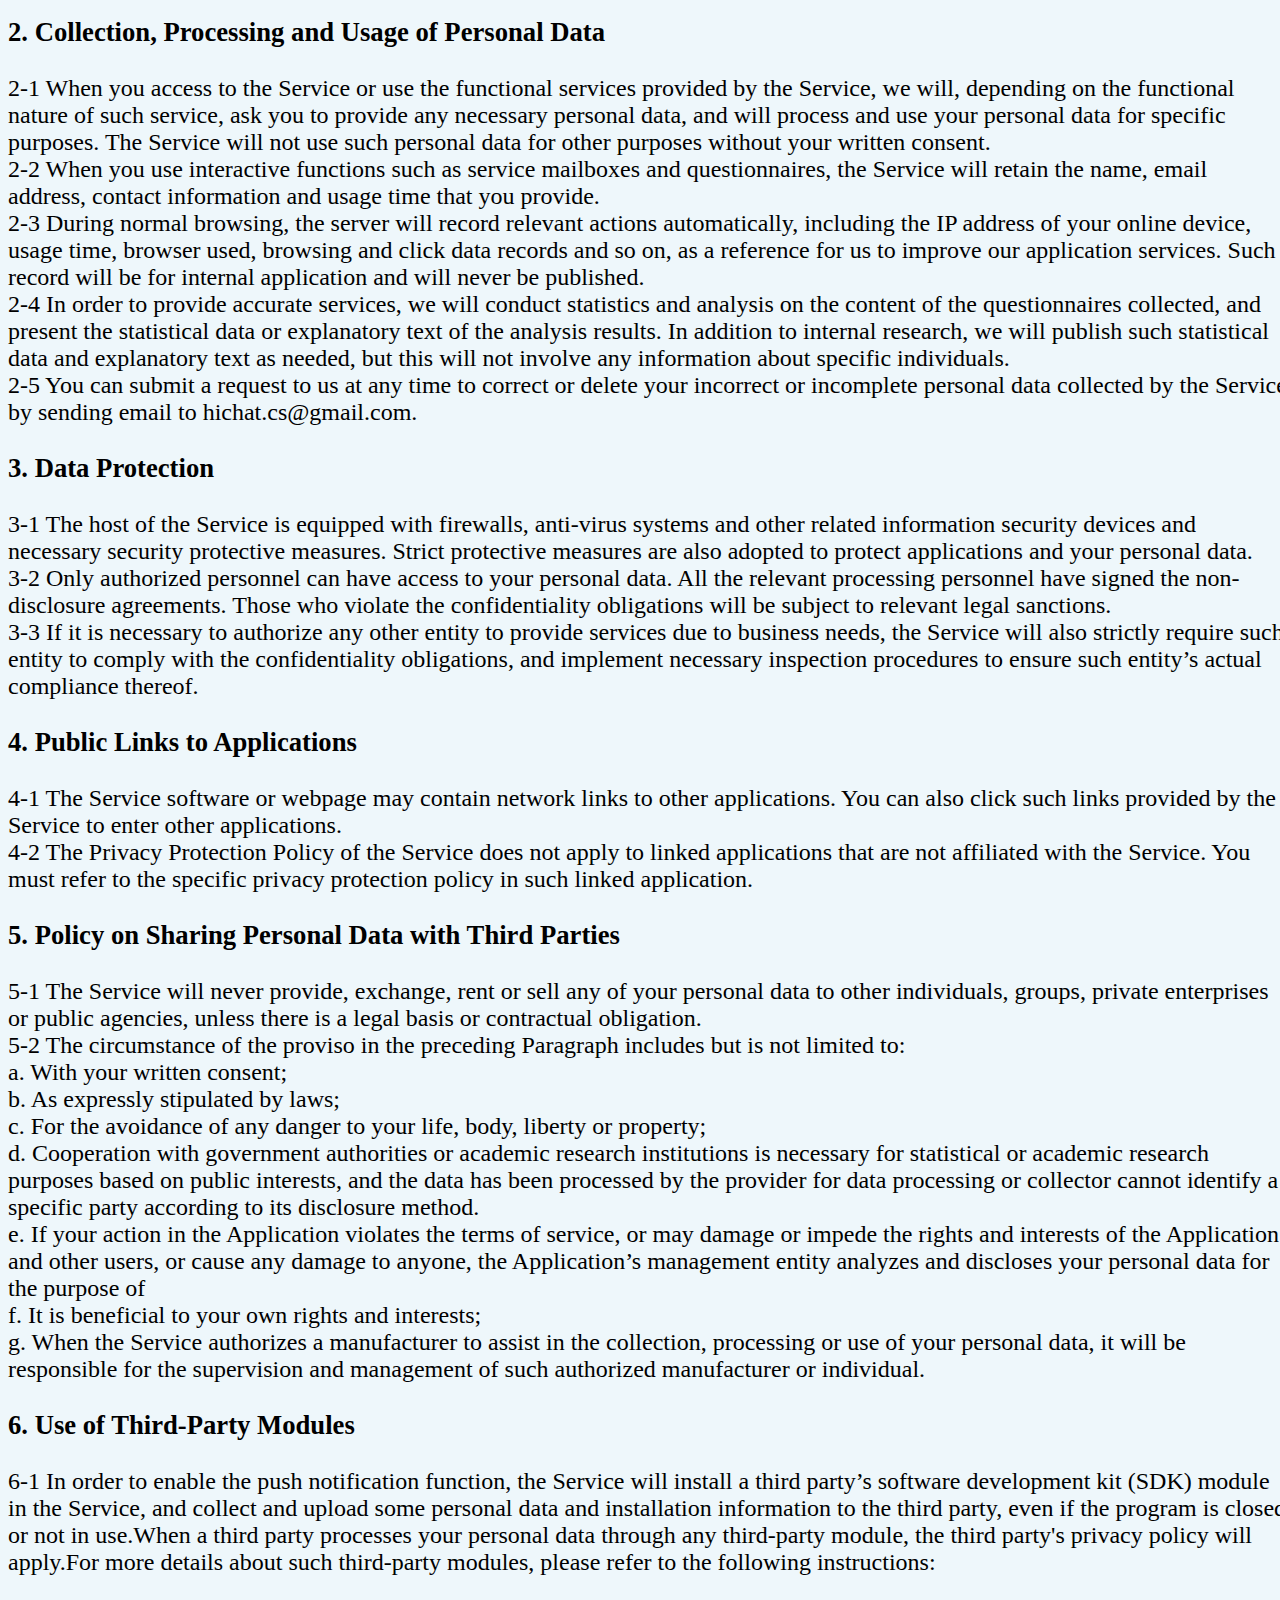
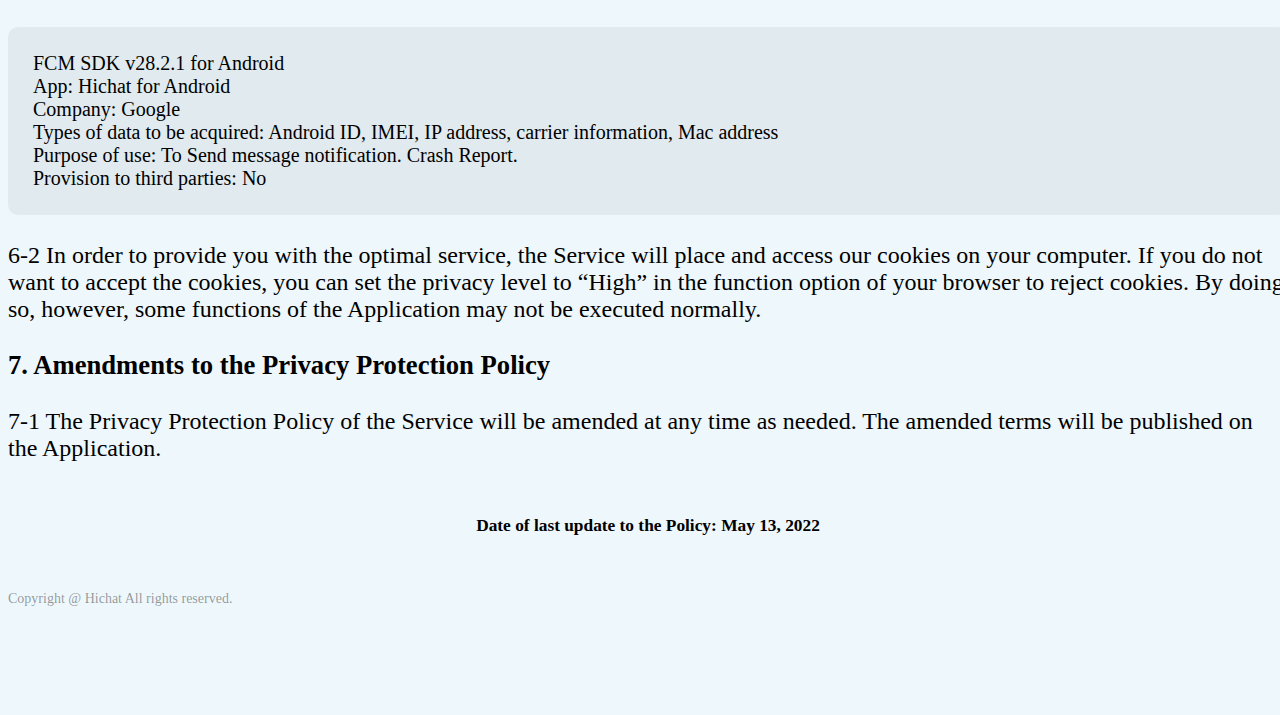
==== commit 1978656f: "# fix 新增英文版" ====
--- a/privacyPolicy.html
+++ b/privacyPolicy.html
@@ -1,7 +1,7 @@
 <html dir="ltr" lang="zh-Hant">
 <head>
   <meta charset="UTF-8">
-  <title>Hichat 通讯应用程序服务 隐私权政策</title>
+  <title class="Title">Hichat 通讯应用程序服务 隐私权政策</title>
   <meta http-equiv="X-UA-Compatible" content="IE=edge">
   <link rel="shortcut icon" href="./static/img/brand.png">
   <link rel="stylesheet" href="//ln-cdn.akamaized.net/lan/image/static/terms/css/terms_pc_20190930.css">
@@ -77,7 +77,7 @@
     </header> -->
     <!--/HEADER-AREA-->
     <!--CONTENTS-AREA-->
-    <div class="LyContents">
+    <div class="LyContents" id="cnPage">
       <section class="MdContents01">
         <header class="mdContents01Head03">
         </header>
@@ -166,6 +166,109 @@
       </section>
       <footer class="LyFoot" role="contentinfo" >
         Copyright © Hichat 版权所有
+      </footer>   
+      <!--/LyContents-->
+    </div>
+    <div class="LyContents" id="enPage">
+      <section class="MdContents01">
+        <header class="mdContents01Head03">
+        </header>
+        <div class="mdContents01Body">
+          <div class="MdTerms01">
+            <p><span style="font-size: 25pt; font-weight: 600;">Privacy Policy for <span style="color: #fe5f3f;">Hichat </span> Communication Application Service</span></p>
+            <p>&nbsp;</p>
+            <p>Welcome to the Hichat Communication Application Service (hereinafter referred to as "the Service"). In order to ensure your confident use of the services and information of the Service, the privacy protection policy of the Service is hereby explained to protect your rights and interests. Please read the following terms and conditions carefully:
+
+              <br>
+              <br><span style="font-size: 20pt; font-weight: 600;">1. Scope of Application of the Privacy Protection Policy</span>
+              <br>
+              <br>1-1 The content of the Privacy Protection Policy, including how the Service processes any personally identifiable data collected when you use the application service.
+              <br>1-2 The Privacy Protection Policy does not apply to any related linked applications other than the Service, or any persons not authorized or participating in the management of the Service.
+              
+              <br>
+              <br><span style="font-size: 20pt; font-weight: 600;">2. Collection, Processing and Usage of Personal Data</span>
+              <br>
+              <br>2-1 When you access to the Service or use the functional services provided by the Service, we will, depending on the functional nature of such service, ask you to provide any necessary personal data, and will process and use your personal data for specific purposes. The Service will not use such personal data for other purposes without your written consent.
+              <br>2-2 When you use interactive functions such as service mailboxes and questionnaires, the Service will retain the name, email address, contact information and usage time that you provide.
+
+              <br>2-3 During normal browsing, the server will record relevant actions automatically, including the IP address of your online device, usage time, browser used, browsing and click data records and so on, as a reference for us to improve our application services. Such record will be for internal application and will never be published.
+
+              <br>2-4 In order to provide accurate services, we will conduct statistics and analysis on the content of the questionnaires collected, and present the statistical data or explanatory text of the analysis results. In addition to internal research, we will publish such statistical data and explanatory text as needed, but this will not involve any information about specific individuals.
+
+              <br>2-5 You can submit a request to us at any time to correct or delete your incorrect or incomplete personal data collected by the Service by sending email to hichat.cs@gmail.com.
+
+              
+              
+              <br>
+              <br><span style="font-size: 20pt; font-weight: 600;">3. Data Protection</span>
+              <br>
+              <br>3-1 The host of the Service is equipped with firewalls, anti-virus systems and other related information security devices and necessary security protective measures. Strict protective measures are also adopted to protect applications and your personal data.
+
+              <br>3-2 Only authorized personnel can have access to your personal data. All the relevant processing personnel have signed the non-disclosure agreements. Those who violate the confidentiality obligations will be subject to relevant legal sanctions.
+
+              <br>3-3 If it is necessary to authorize any other entity to provide services due to business needs, the Service will also strictly require such entity to comply with the confidentiality obligations, and implement necessary inspection procedures to ensure such entity’s actual compliance thereof.
+
+              
+              
+              <br>
+              <br><span style="font-size: 20pt; font-weight: 600;">4. Public Links to Applications</span>
+              <br>
+              <br>4-1 The Service software or webpage may contain network links to other applications. You can also click such links provided by the Service to enter other applications.
+
+              <br>4-2 The Privacy Protection Policy of the Service does not apply to linked applications that are not affiliated with the Service. You must refer to the specific privacy protection policy in such linked application.
+
+              
+              
+              <br>
+              <br><span style="font-size: 20pt; font-weight: 600;">5. Policy on Sharing Personal Data with Third Parties</span>
+              <br>
+              <br>5-1 The Service will never provide, exchange, rent or sell any of your personal data to other individuals, groups, private enterprises or public agencies, unless there is a legal basis or contractual obligation.
+              <br>5-2 The circumstance of the proviso in the preceding Paragraph includes but is not limited to:
+              <br>a. With your written consent;
+              <br>b. As expressly stipulated by laws;
+              <br>c. For the avoidance of any danger to your life, body, liberty or property;
+              <br>d. Cooperation with government authorities or academic research institutions is necessary for statistical or academic research purposes based on public interests, and the data has been processed by the provider for data processing or collector cannot identify a specific party according to its disclosure method.
+              <br>e. If your action in the Application violates the terms of service, or may damage or impede the rights and interests of the Application and other users, or cause any damage to anyone, the Application’s management entity analyzes and discloses your personal data for the purpose of
+              <br>f. It is beneficial to your own rights and interests;
+              <br>g. When the Service authorizes a manufacturer to assist in the collection, processing or use of your personal data, it will be responsible for the supervision and management of such authorized manufacturer or individual.
+              
+              
+              <br>
+              <br><span style="font-size: 20pt; font-weight: 600;">6. Use of Third-Party Modules </span>
+              <br>
+              <br>6-1 In order to enable the push notification function, the Service will install a third party’s software development kit (SDK) module in the Service, and collect and upload some personal data and installation information to the third party, even if the program is closed or not in use.When a third party processes your personal data through any third-party module, the third party's privacy policy will apply.For more details about such third-party modules, please refer to the following instructions:
+
+              
+              <br>
+              <br>
+              <div style="background-color:rgba(0, 0, 0, 0.05); font-size: 20px; padding: 25px; border-radius:10px;">
+                FCM SDK v28.2.1 for Android
+                <br>App: Hichat for Android
+                <br>Company: Google
+                <br>Types of data to be acquired: Android ID, IMEI, IP address, carrier information, Mac address
+                <br>Purpose of use: To Send message notification. Crash Report.
+                <br>Provision to third parties: No
+              </div>
+              
+              <br>6-2 In order to provide you with the optimal service, the Service will place and access our cookies on your computer. If you do not want to accept the cookies, you can set the privacy level to “High” in the function option of your browser to reject cookies. By doing so, however, some functions of the Application may not be executed normally.
+
+               
+              <br>
+              <br><span style="font-size: 20pt; font-weight: 600;">7. Amendments to the Privacy Protection Policy</span>
+              <br>
+              <br>7-1 The Privacy Protection Policy of the Service will be amended at any time as needed. The amended terms will be published on the Application.
+              <br>
+              <br>
+              <br>
+              <div style="font-size: 13pt; font-weight: 600; text-align: center;">Date of last update to the Policy: May 13, 2022</div>
+            </p>
+          </div>
+          <!--/mdContents01Body-->
+        </div>
+        <!--/MdContents01-->
+      </section>
+      <footer class="LyFoot" role="contentinfo" >
+        Copyright @ Hichat All rights reserved.
       </footer>   
       <!--/LyContents-->
     </div>
@@ -179,6 +282,20 @@
   <script>
     nj.line_cs_pc.inquiry.boot("ja");
     lcs_do();
+    
+    /* 转换语系 */
+    function switchLang() {
+      if (document.cookie === 'Language=en-US' || document.cookie === 'Language=en') {
+        $("#cnPage").hide();
+        $("#enPage").show();
+        $(".Title").html("Privacy Policy for Hichat Communication Application Service");
+      }else{
+        $("#cnPage").show();
+        $("#enPage").hide();
+        $(".Title").html("Hichat 通讯应用程序服务 隐私权政策");
+      }
+    }
+    switchLang()
   </script>
   <!--/SCRIPT-->
 </body>
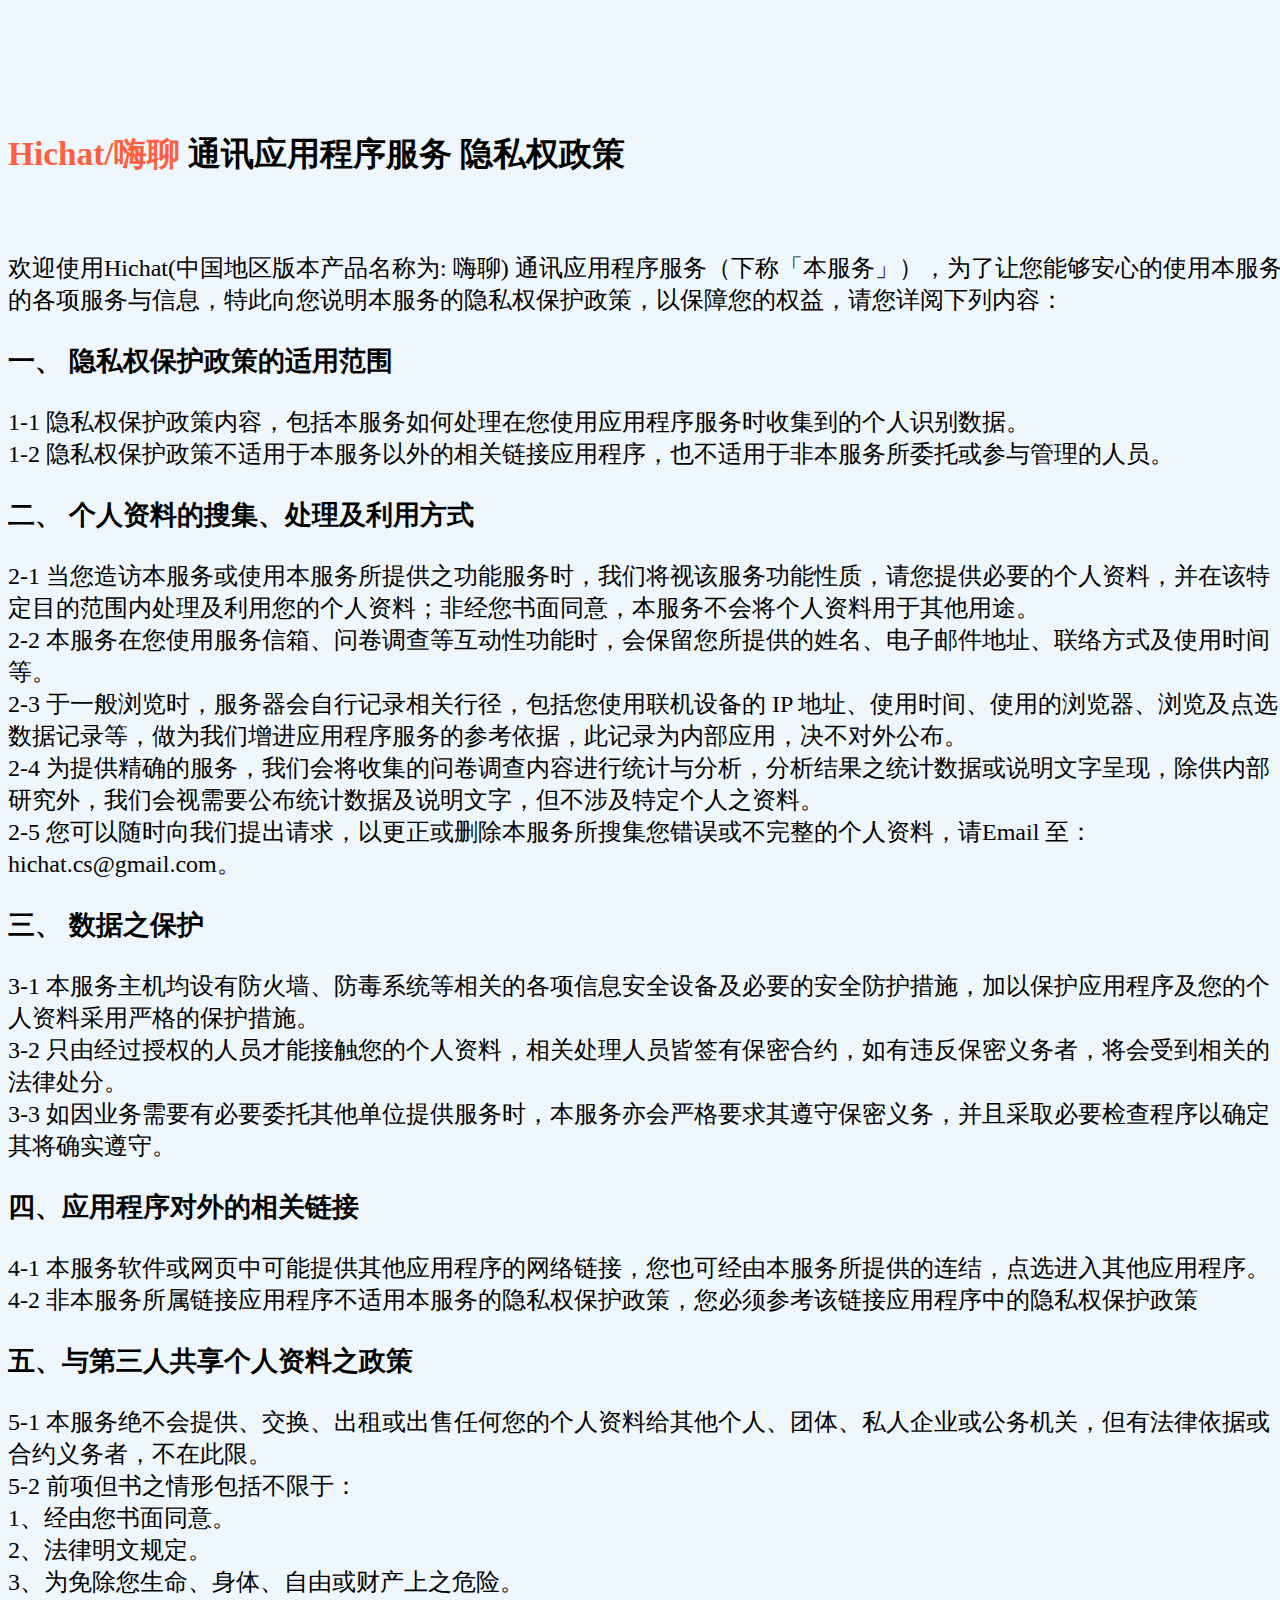
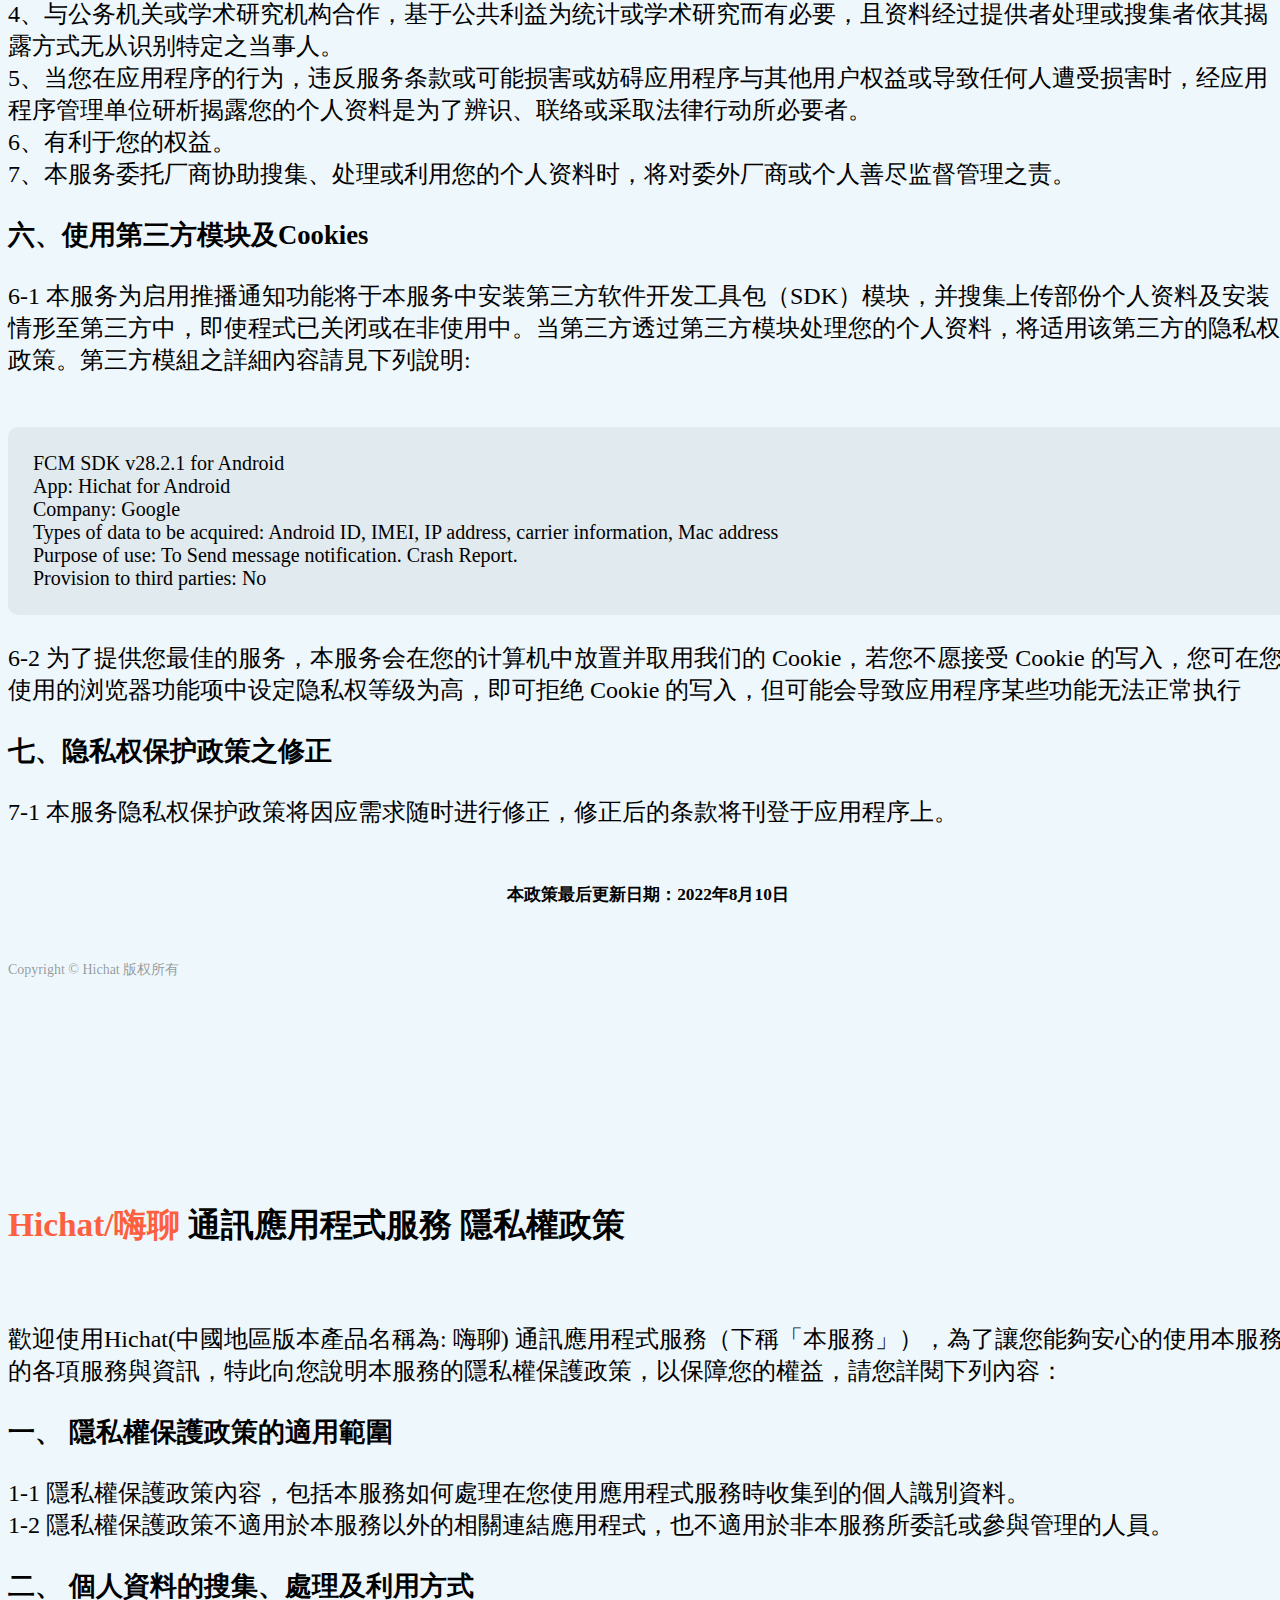
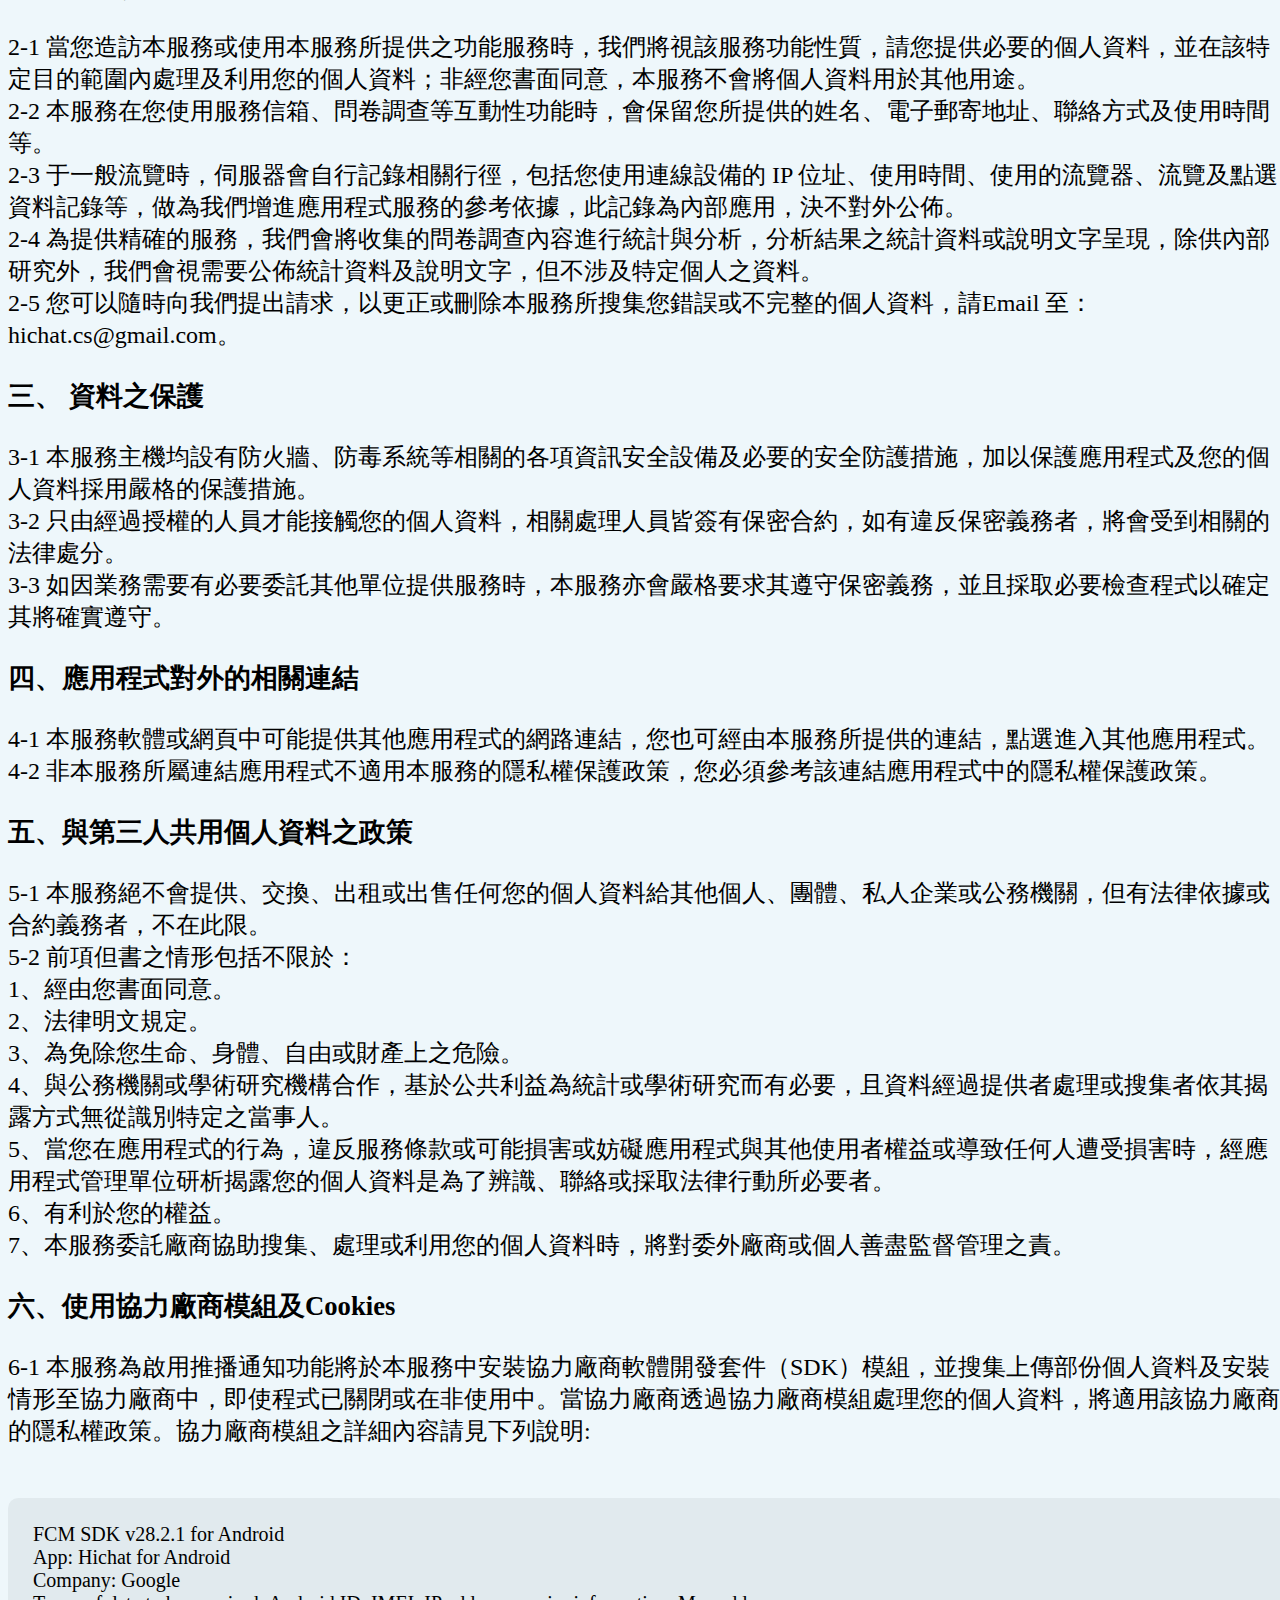
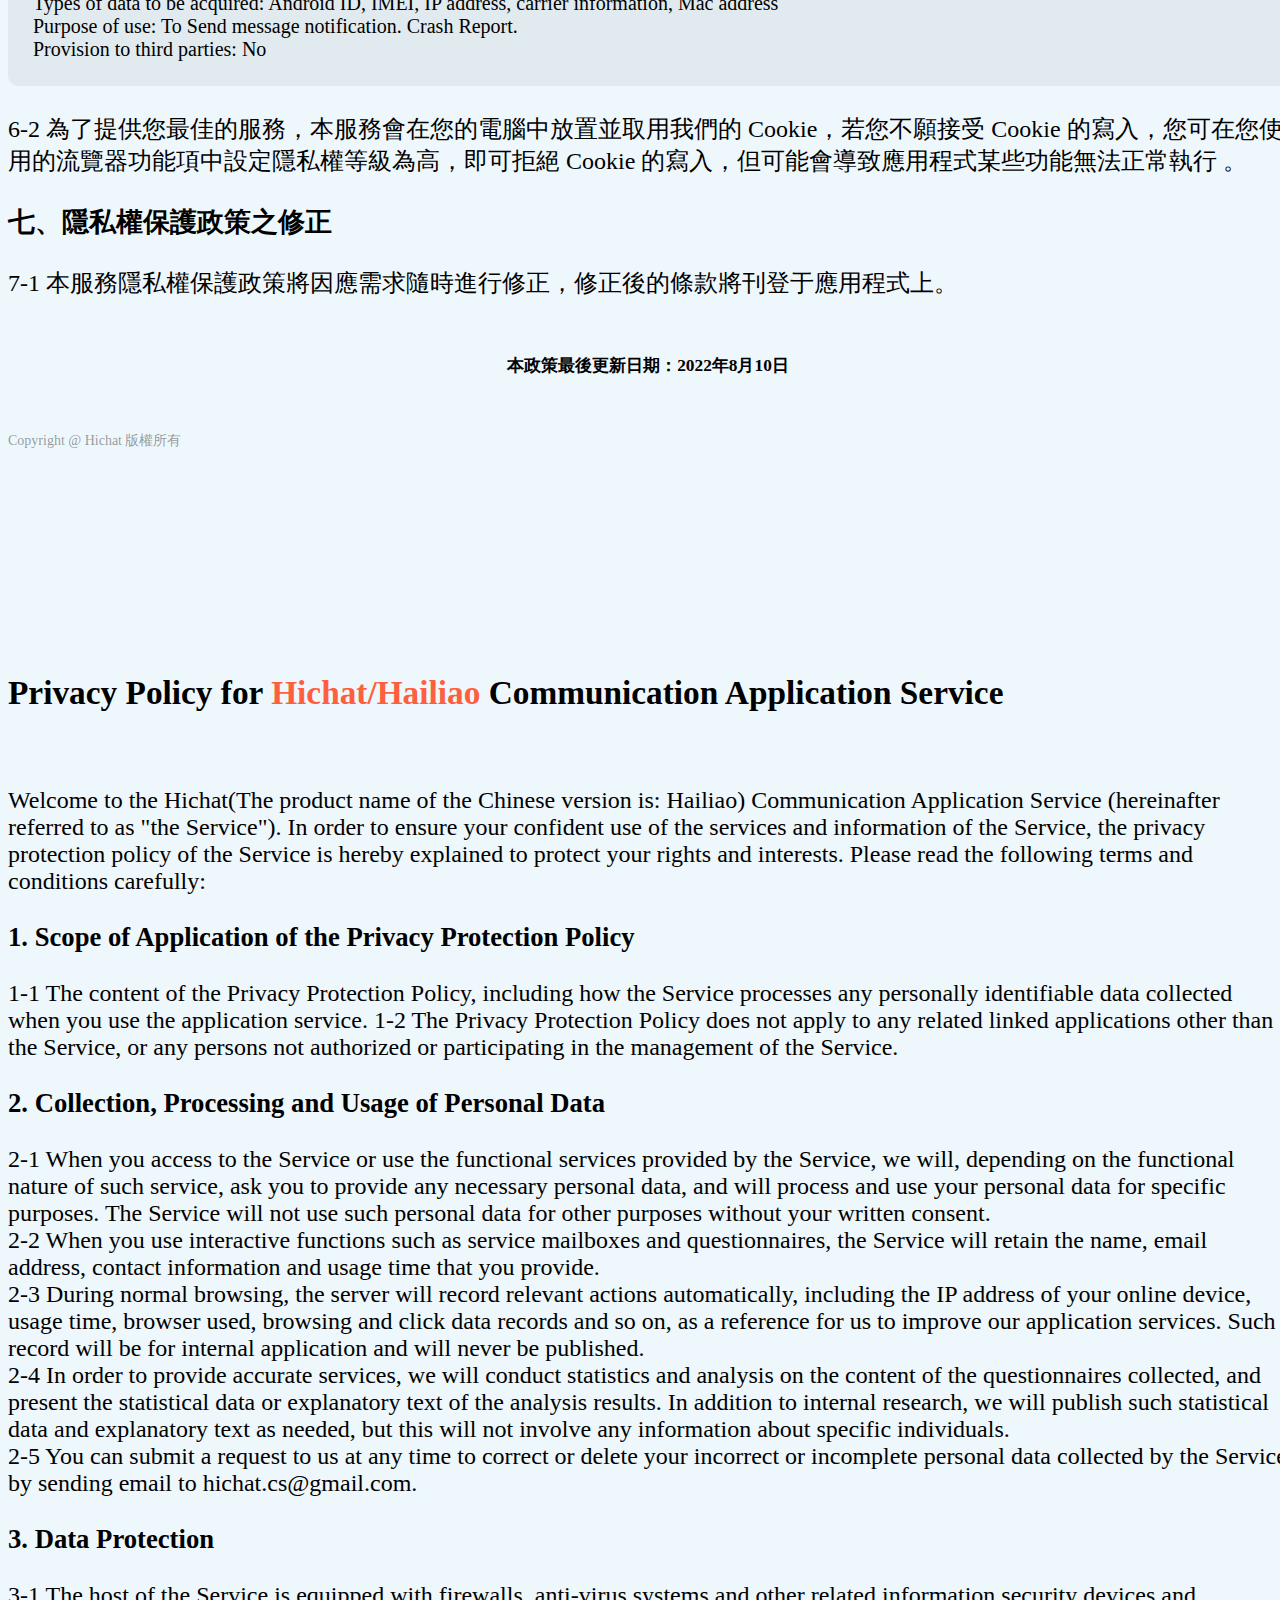
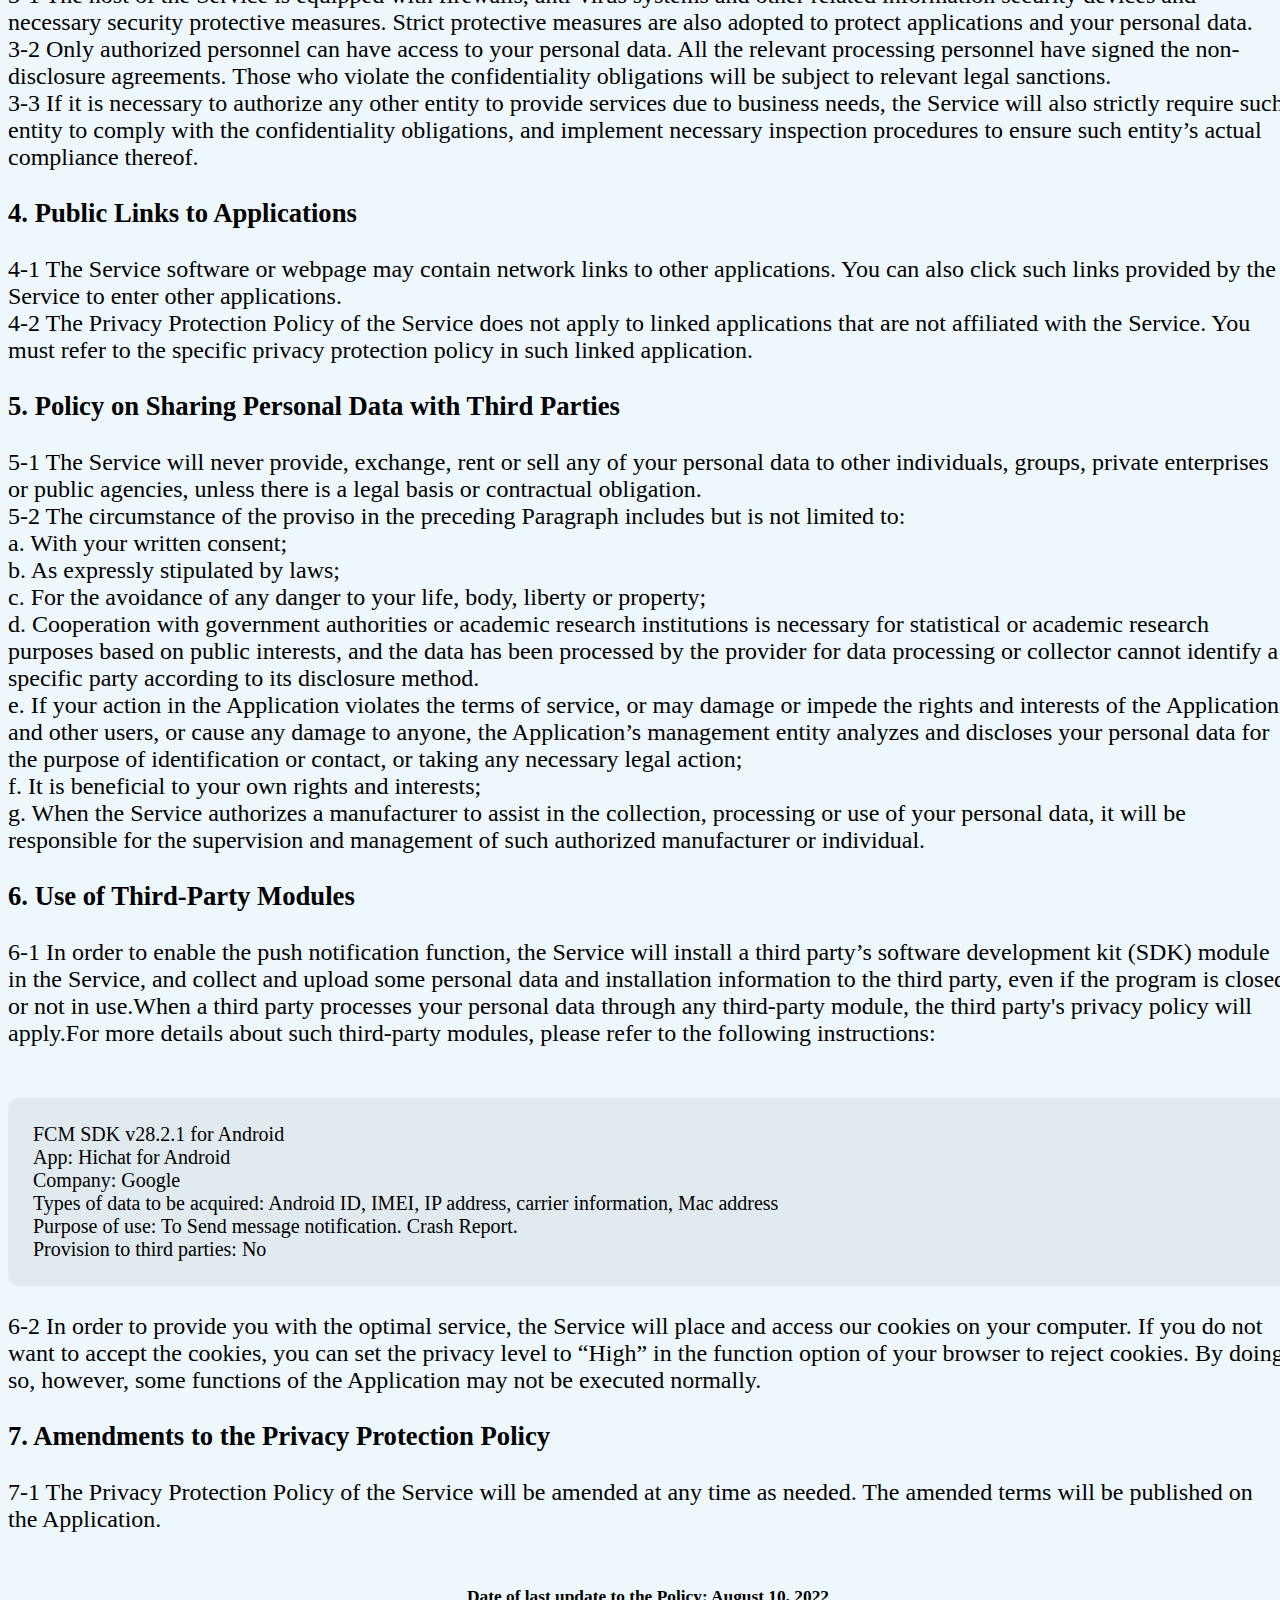
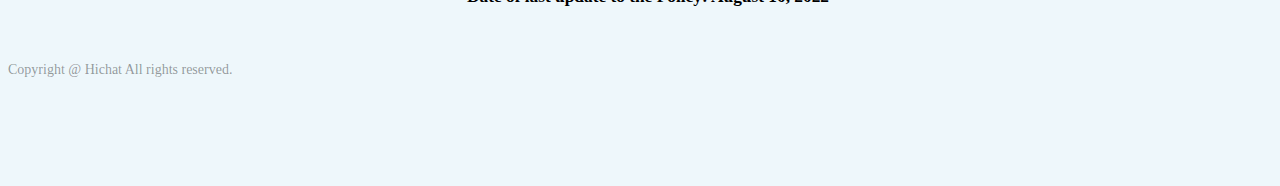
==== commit 9501974e: "# fix 服務條款 隱私權條款 內容變更 新增繁體中文" ====
--- a/privacyPolicy.html
+++ b/privacyPolicy.html
@@ -83,14 +83,15 @@
         </header>
         <div class="mdContents01Body">
           <div class="MdTerms01">
-            <p><span style="font-size: 25pt; font-weight: 600;"><span style="color: #fe5f3f;">Hichat </span> 通讯应用程序服务 隐私权政策</span></p>
+            <p><span style="font-size: 25pt; font-weight: 600;"><span style="color: #fe5f3f;">Hichat/嗨聊 </span> 通讯应用程序服务 隐私权政策</span></p>
             <p>&nbsp;</p>
-            <p>欢迎使用Hichat 通讯应用程序服务（下称「本服务」），为了让您能够安心的使用本服务的各项服务与信息，特此向您说明本服务的隐私权保护政策，以保障您的权益，请您详阅下列内容：
+            <p>欢迎使用Hichat(中国地区版本产品名称为: 嗨聊) 通讯应用程序服务（下称「本服务」），为了让您能够安心的使用本服务的各项服务与信息，特此向您说明本服务的隐私权保护政策，以保障您的权益，请您详阅下列内容：
               <br>
               <br><span style="font-size: 20pt; font-weight: 600;">一、 隐私权保护政策的适用范围</span>
               <br>
               <br>1-1 隐私权保护政策内容，包括本服务如何处理在您使用应用程序服务时收集到的个人识别数据。
               <br>1-2 隐私权保护政策不适用于本服务以外的相关链接应用程序，也不适用于非本服务所委托或参与管理的人员。
+              
               
               <br>
               <br><span style="font-size: 20pt; font-weight: 600;">二、 个人资料的搜集、处理及利用方式</span>
@@ -102,6 +103,7 @@
               <br>2-5 您可以随时向我们提出请求，以更正或删除本服务所搜集您错误或不完整的个人资料，请Email 至：hichat.cs@gmail.com。
               
               
+              
               <br>
               <br><span style="font-size: 20pt; font-weight: 600;">三、 数据之保护</span>
               <br>
@@ -110,11 +112,13 @@
               <br>3-3 如因业务需要有必要委托其他单位提供服务时，本服务亦会严格要求其遵守保密义务，并且采取必要检查程序以确定其将确实遵守。
               
               
+              
               <br>
               <br><span style="font-size: 20pt; font-weight: 600;">四、应用程序对外的相关链接</span>
               <br>
               <br>4-1 本服务软件或网页中可能提供其他应用程序的网络链接，您也可经由本服务所提供的连结，点选进入其他应用程序。
-              <br>4-2 非本服务所属链接应用程序不适用本服务的隐私权保护政策，您必须参考该链接应用程序中的隐私权保护政策。
+              <br>4-2 非本服务所属链接应用程序不适用本服务的隐私权保护政策，您必须参考该链接应用程序中的隐私权保护政策
+              
               
               
               <br>
@@ -131,6 +135,7 @@
               <br>7、本服务委托厂商协助搜集、处理或利用您的个人资料时，将对委外厂商或个人善尽监督管理之责。
               
               
+              
               <br>
               <br><span style="font-size: 20pt; font-weight: 600;">六、使用第三方模块及Cookies</span>
               <br>
@@ -148,7 +153,7 @@
                 <br>Provision to third parties: No
               </div>
               
-              <br>6-2 为了提供您最佳的服务，本服务会在您的计算机中放置并取用我们的 Cookie，若您不愿接受 Cookie 的写入，您可在您使用的浏览器功能项中设定隐私权等级为高，即可拒绝 Cookie 的写入，但可能会导致应用程序某些功能无法正常执行 。
+              <br>6-2 为了提供您最佳的服务，本服务会在您的计算机中放置并取用我们的 Cookie，若您不愿接受 Cookie 的写入，您可在您使用的浏览器功能项中设定隐私权等级为高，即可拒绝 Cookie 的写入，但可能会导致应用程序某些功能无法正常执行 
                
               <br>
               <br><span style="font-size: 20pt; font-weight: 600;">七、隐私权保护政策之修正</span>
@@ -157,7 +162,7 @@
               <br>
               <br>
               <br>
-              <div style="font-size: 13pt; font-weight: 600; text-align: center;">本政策最后更新日期：2022年5月13日</div>
+              <div style="font-size: 13pt; font-weight: 600; text-align: center;">本政策最后更新日期：2022年8月10日</div>
             </p>
           </div>
           <!--/mdContents01Body-->
@@ -169,74 +174,69 @@
       </footer>   
       <!--/LyContents-->
     </div>
-    <div class="LyContents" id="enPage">
+    <div class="LyContents" id="twPage">
       <section class="MdContents01">
         <header class="mdContents01Head03">
         </header>
         <div class="mdContents01Body">
           <div class="MdTerms01">
-            <p><span style="font-size: 25pt; font-weight: 600;">Privacy Policy for <span style="color: #fe5f3f;">Hichat </span> Communication Application Service</span></p>
+            <p><span style="font-size: 25pt; font-weight: 600;"><span style="color: #fe5f3f;">Hichat/嗨聊 </span> 通訊應用程式服務 隱私權政策</span></p>
             <p>&nbsp;</p>
-            <p>Welcome to the Hichat Communication Application Service (hereinafter referred to as "the Service"). In order to ensure your confident use of the services and information of the Service, the privacy protection policy of the Service is hereby explained to protect your rights and interests. Please read the following terms and conditions carefully:
-
-              <br>
-              <br><span style="font-size: 20pt; font-weight: 600;">1. Scope of Application of the Privacy Protection Policy</span>
-              <br>
-              <br>1-1 The content of the Privacy Protection Policy, including how the Service processes any personally identifiable data collected when you use the application service.
-              <br>1-2 The Privacy Protection Policy does not apply to any related linked applications other than the Service, or any persons not authorized or participating in the management of the Service.
-              
-              <br>
-              <br><span style="font-size: 20pt; font-weight: 600;">2. Collection, Processing and Usage of Personal Data</span>
-              <br>
-              <br>2-1 When you access to the Service or use the functional services provided by the Service, we will, depending on the functional nature of such service, ask you to provide any necessary personal data, and will process and use your personal data for specific purposes. The Service will not use such personal data for other purposes without your written consent.
-              <br>2-2 When you use interactive functions such as service mailboxes and questionnaires, the Service will retain the name, email address, contact information and usage time that you provide.
-
-              <br>2-3 During normal browsing, the server will record relevant actions automatically, including the IP address of your online device, usage time, browser used, browsing and click data records and so on, as a reference for us to improve our application services. Such record will be for internal application and will never be published.
-
-              <br>2-4 In order to provide accurate services, we will conduct statistics and analysis on the content of the questionnaires collected, and present the statistical data or explanatory text of the analysis results. In addition to internal research, we will publish such statistical data and explanatory text as needed, but this will not involve any information about specific individuals.
-
-              <br>2-5 You can submit a request to us at any time to correct or delete your incorrect or incomplete personal data collected by the Service by sending email to hichat.cs@gmail.com.
-
-              
-              
-              <br>
-              <br><span style="font-size: 20pt; font-weight: 600;">3. Data Protection</span>
-              <br>
-              <br>3-1 The host of the Service is equipped with firewalls, anti-virus systems and other related information security devices and necessary security protective measures. Strict protective measures are also adopted to protect applications and your personal data.
-
-              <br>3-2 Only authorized personnel can have access to your personal data. All the relevant processing personnel have signed the non-disclosure agreements. Those who violate the confidentiality obligations will be subject to relevant legal sanctions.
-
-              <br>3-3 If it is necessary to authorize any other entity to provide services due to business needs, the Service will also strictly require such entity to comply with the confidentiality obligations, and implement necessary inspection procedures to ensure such entity’s actual compliance thereof.
-
-              
-              
-              <br>
-              <br><span style="font-size: 20pt; font-weight: 600;">4. Public Links to Applications</span>
-              <br>
-              <br>4-1 The Service software or webpage may contain network links to other applications. You can also click such links provided by the Service to enter other applications.
-
-              <br>4-2 The Privacy Protection Policy of the Service does not apply to linked applications that are not affiliated with the Service. You must refer to the specific privacy protection policy in such linked application.
-
-              
-              
-              <br>
-              <br><span style="font-size: 20pt; font-weight: 600;">5. Policy on Sharing Personal Data with Third Parties</span>
-              <br>
-              <br>5-1 The Service will never provide, exchange, rent or sell any of your personal data to other individuals, groups, private enterprises or public agencies, unless there is a legal basis or contractual obligation.
-              <br>5-2 The circumstance of the proviso in the preceding Paragraph includes but is not limited to:
-              <br>a. With your written consent;
-              <br>b. As expressly stipulated by laws;
-              <br>c. For the avoidance of any danger to your life, body, liberty or property;
-              <br>d. Cooperation with government authorities or academic research institutions is necessary for statistical or academic research purposes based on public interests, and the data has been processed by the provider for data processing or collector cannot identify a specific party according to its disclosure method.
-              <br>e. If your action in the Application violates the terms of service, or may damage or impede the rights and interests of the Application and other users, or cause any damage to anyone, the Application’s management entity analyzes and discloses your personal data for the purpose of
-              <br>f. It is beneficial to your own rights and interests;
-              <br>g. When the Service authorizes a manufacturer to assist in the collection, processing or use of your personal data, it will be responsible for the supervision and management of such authorized manufacturer or individual.
-              
-              
-              <br>
-              <br><span style="font-size: 20pt; font-weight: 600;">6. Use of Third-Party Modules </span>
-              <br>
-              <br>6-1 In order to enable the push notification function, the Service will install a third party’s software development kit (SDK) module in the Service, and collect and upload some personal data and installation information to the third party, even if the program is closed or not in use.When a third party processes your personal data through any third-party module, the third party's privacy policy will apply.For more details about such third-party modules, please refer to the following instructions:
+            <p>歡迎使用Hichat(中國地區版本產品名稱為: 嗨聊) 通訊應用程式服務（下稱「本服務」），為了讓您能夠安心的使用本服務的各項服務與資訊，特此向您說明本服務的隱私權保護政策，以保障您的權益，請您詳閱下列內容：
+              <br>
+              <br><span style="font-size: 20pt; font-weight: 600;">一、 隱私權保護政策的適用範圍</span>
+              <br>
+              <br>1-1 隱私權保護政策內容，包括本服務如何處理在您使用應用程式服務時收集到的個人識別資料。
+              <br>1-2 隱私權保護政策不適用於本服務以外的相關連結應用程式，也不適用於非本服務所委託或參與管理的人員。
+              
+              
+              <br>
+              <br><span style="font-size: 20pt; font-weight: 600;">二、 個人資料的搜集、處理及利用方式</span>
+              <br>
+              <br>2-1 當您造訪本服務或使用本服務所提供之功能服務時，我們將視該服務功能性質，請您提供必要的個人資料，並在該特定目的範圍內處理及利用您的個人資料；非經您書面同意，本服務不會將個人資料用於其他用途。
+              <br>2-2 本服務在您使用服務信箱、問卷調查等互動性功能時，會保留您所提供的姓名、電子郵寄地址、聯絡方式及使用時間等。
+              <br>2-3 于一般流覽時，伺服器會自行記錄相關行徑，包括您使用連線設備的 IP 位址、使用時間、使用的流覽器、流覽及點選資料記錄等，做為我們增進應用程式服務的參考依據，此記錄為內部應用，決不對外公佈。
+              <br>2-4 為提供精確的服務，我們會將收集的問卷調查內容進行統計與分析，分析結果之統計資料或說明文字呈現，除供內部研究外，我們會視需要公佈統計資料及說明文字，但不涉及特定個人之資料。
+              <br>2-5 您可以隨時向我們提出請求，以更正或刪除本服務所搜集您錯誤或不完整的個人資料，請Email 至：hichat.cs@gmail.com。
+              
+              
+              
+              <br>
+              <br><span style="font-size: 20pt; font-weight: 600;">三、 資料之保護</span>
+              <br>
+              <br>3-1 本服務主機均設有防火牆、防毒系統等相關的各項資訊安全設備及必要的安全防護措施，加以保護應用程式及您的個人資料採用嚴格的保護措施。
+              <br>3-2 只由經過授權的人員才能接觸您的個人資料，相關處理人員皆簽有保密合約，如有違反保密義務者，將會受到相關的法律處分。
+              <br>3-3 如因業務需要有必要委託其他單位提供服務時，本服務亦會嚴格要求其遵守保密義務，並且採取必要檢查程式以確定其將確實遵守。
+              
+              
+              
+              <br>
+              <br><span style="font-size: 20pt; font-weight: 600;">四、應用程式對外的相關連結</span>
+              <br>
+              <br>4-1 本服務軟體或網頁中可能提供其他應用程式的網路連結，您也可經由本服務所提供的連結，點選進入其他應用程式。
+              <br>4-2 非本服務所屬連結應用程式不適用本服務的隱私權保護政策，您必須參考該連結應用程式中的隱私權保護政策。
+              
+              
+              
+              <br>
+              <br><span style="font-size: 20pt; font-weight: 600;">五、與第三人共用個人資料之政策</span>
+              <br>
+              <br>5-1 本服務絕不會提供、交換、出租或出售任何您的個人資料給其他個人、團體、私人企業或公務機關，但有法律依據或合約義務者，不在此限。
+              <br>5-2 前項但書之情形包括不限於：
+              <br>1、經由您書面同意。
+              <br>2、法律明文規定。
+              <br>3、為免除您生命、身體、自由或財產上之危險。
+              <br>4、與公務機關或學術研究機構合作，基於公共利益為統計或學術研究而有必要，且資料經過提供者處理或搜集者依其揭露方式無從識別特定之當事人。
+              <br>5、當您在應用程式的行為，違反服務條款或可能損害或妨礙應用程式與其他使用者權益或導致任何人遭受損害時，經應用程式管理單位研析揭露您的個人資料是為了辨識、聯絡或採取法律行動所必要者。
+              <br>6、有利於您的權益。
+              <br>7、本服務委託廠商協助搜集、處理或利用您的個人資料時，將對委外廠商或個人善盡監督管理之責。
+              
+              
+              
+              <br>
+              <br><span style="font-size: 20pt; font-weight: 600;">六、使用協力廠商模組及Cookies</span>
+              <br>
+              <br>6-1 本服務為啟用推播通知功能將於本服務中安裝協力廠商軟體開發套件（SDK）模組，並搜集上傳部份個人資料及安裝情形至協力廠商中，即使程式已關閉或在非使用中。當協力廠商透過協力廠商模組處理您的個人資料，將適用該協力廠商的隱私權政策。協力廠商模組之詳細內容請見下列說明:
 
               
               <br>
@@ -250,6 +250,111 @@
                 <br>Provision to third parties: No
               </div>
               
+              <br>6-2 為了提供您最佳的服務，本服務會在您的電腦中放置並取用我們的 Cookie，若您不願接受 Cookie 的寫入，您可在您使用的流覽器功能項中設定隱私權等級為高，即可拒絕 Cookie 的寫入，但可能會導致應用程式某些功能無法正常執行 。
+               
+              <br>
+              <br><span style="font-size: 20pt; font-weight: 600;">七、隱私權保護政策之修正</span>
+              <br>
+              <br>7-1 本服務隱私權保護政策將因應需求隨時進行修正，修正後的條款將刊登于應用程式上。
+              <br>
+              <br>
+              <br>
+              <div style="font-size: 13pt; font-weight: 600; text-align: center;">本政策最後更新日期：2022年8月10日</div>
+            </p>
+          </div>
+          <!--/mdContents01Body-->
+        </div>
+        <!--/MdContents01-->
+      </section>
+      <footer class="LyFoot" role="contentinfo" >
+        Copyright @ Hichat 版權所有
+      </footer>   
+      <!--/LyContents-->
+    </div>
+    <div class="LyContents" id="enPage">
+      <section class="MdContents01">
+        <header class="mdContents01Head03">
+        </header>
+        <div class="mdContents01Body">
+          <div class="MdTerms01">
+            <p><span style="font-size: 25pt; font-weight: 600;">Privacy Policy for <span style="color: #fe5f3f;">Hichat/Hailiao </span> Communication Application Service</span></p>
+            <p>&nbsp;</p>
+            <p>Welcome to the Hichat(The product name of the Chinese version is: Hailiao) Communication Application Service (hereinafter referred to as "the Service"). In order to ensure your confident use of the services and information of the Service, the privacy protection policy of the Service is hereby explained to protect your rights and interests. Please read the following terms and conditions carefully:
+
+              <br>
+              <br><span style="font-size: 20pt; font-weight: 600;">1. Scope of Application of the Privacy Protection Policy</span>
+              <br>
+              <br>1-1 The content of the Privacy Protection Policy, including how the Service processes any personally identifiable data collected when you use the application service.
+              1-2 The Privacy Protection Policy does not apply to any related linked applications other than the Service, or any persons not authorized or participating in the management of the Service.              
+              
+              <br>
+              <br><span style="font-size: 20pt; font-weight: 600;">2. Collection, Processing and Usage of Personal Data</span>
+              <br>
+              <br>2-1 When you access to the Service or use the functional services provided by the Service, we will, depending on the functional nature of such service, ask you to provide any necessary personal data, and will process and use your personal data for specific purposes. The Service will not use such personal data for other purposes without your written consent.
+              
+              <br>2-2 When you use interactive functions such as service mailboxes and questionnaires, the Service will retain the name, email address, contact information and usage time that you provide.
+              
+              <br>2-3 During normal browsing, the server will record relevant actions automatically, including the IP address of your online device, usage time, browser used, browsing and click data records and so on, as a reference for us to improve our application services. Such record will be for internal application and will never be published.
+              
+              <br>2-4 In order to provide accurate services, we will conduct statistics and analysis on the content of the questionnaires collected, and present the statistical data or explanatory text of the analysis results. In addition to internal research, we will publish such statistical data and explanatory text as needed, but this will not involve any information about specific individuals.
+              
+              <br>2-5 You can submit a request to us at any time to correct or delete your incorrect or incomplete personal data collected by the Service by sending email to hichat.cs@gmail.com.
+
+              
+              
+              <br>
+              <br><span style="font-size: 20pt; font-weight: 600;">3. Data Protection</span>
+              <br>
+              <br>3-1 The host of the Service is equipped with firewalls, anti-virus systems and other related information security devices and necessary security protective measures. Strict protective measures are also adopted to protect applications and your personal data.
+              
+              <br>3-2 Only authorized personnel can have access to your personal data. All the relevant processing personnel have signed the non-disclosure agreements. Those who violate the confidentiality obligations will be subject to relevant legal sanctions.
+              
+              <br>3-3 If it is necessary to authorize any other entity to provide services due to business needs, the Service will also strictly require such entity to comply with the confidentiality obligations, and implement necessary inspection procedures to ensure such entity’s actual compliance thereof.
+              
+              
+              
+              <br>
+              <br><span style="font-size: 20pt; font-weight: 600;">4. Public Links to Applications</span>
+              <br>
+              <br>4-1 The Service software or webpage may contain network links to other applications. You can also click such links provided by the Service to enter other applications.
+              
+              <br>4-2 The Privacy Protection Policy of the Service does not apply to linked applications that are not affiliated with the Service. You must refer to the specific privacy protection policy in such linked application.
+              
+
+              
+              
+              <br>
+              <br><span style="font-size: 20pt; font-weight: 600;">5. Policy on Sharing Personal Data with Third Parties</span>
+              <br>
+              <br>5-1 The Service will never provide, exchange, rent or sell any of your personal data to other individuals, groups, private enterprises or public agencies, unless there is a legal basis or contractual obligation.
+              <br>5-2 The circumstance of the proviso in the preceding Paragraph includes but is not limited to:
+              
+              <br>a. With your written consent;
+              <br>b. As expressly stipulated by laws;
+              <br>c. For the avoidance of any danger to your life, body, liberty or property;
+              <br>d. Cooperation with government authorities or academic research institutions is necessary for statistical or academic research purposes based on public interests, and the data has been processed by the provider for data processing or collector cannot identify a specific party according to its disclosure method.
+              <br>e. If your action in the Application violates the terms of service, or may damage or impede the rights and interests of the Application and other users, or cause any damage to anyone, the Application’s management entity analyzes and discloses your personal data for the purpose of identification or contact, or taking any necessary legal action;
+              <br>f. It is beneficial to your own rights and interests;
+              <br>g. When the Service authorizes a manufacturer to assist in the collection, processing or use of your personal data, it will be responsible for the supervision and management of such authorized manufacturer or individual.
+              
+              
+              <br>
+              <br><span style="font-size: 20pt; font-weight: 600;">6. Use of Third-Party Modules</span>
+              <br>
+              <br>6-1 In order to enable the push notification function, the Service will install a third party’s software development kit (SDK) module in the Service, and collect and upload some personal data and installation information to the third party, even if the program is closed or not in use.When a third party processes your personal data through any third-party module, the third party's privacy policy will apply.For more details about such third-party modules, please refer to the following instructions:
+
+              
+              <br>
+              <br>
+              <div style="background-color:rgba(0, 0, 0, 0.05); font-size: 20px; padding: 25px; border-radius:10px;">
+                FCM SDK v28.2.1 for Android
+                <br>App: Hichat for Android
+                <br>Company: Google
+                <br>Types of data to be acquired: Android ID, IMEI, IP address, carrier information, Mac address
+                <br>Purpose of use: To Send message notification. Crash Report.
+                <br>Provision to third parties: No   
+              </div>
+              
               <br>6-2 In order to provide you with the optimal service, the Service will place and access our cookies on your computer. If you do not want to accept the cookies, you can set the privacy level to “High” in the function option of your browser to reject cookies. By doing so, however, some functions of the Application may not be executed normally.
 
                
@@ -260,7 +365,7 @@
               <br>
               <br>
               <br>
-              <div style="font-size: 13pt; font-weight: 600; text-align: center;">Date of last update to the Policy: May 13, 2022</div>
+              <div style="font-size: 13pt; font-weight: 600; text-align: center;">Date of last update to the Policy: August 10, 2022</div>
             </p>
           </div>
           <!--/mdContents01Body-->
@@ -272,6 +377,7 @@
       </footer>   
       <!--/LyContents-->
     </div>
+
     <!--/CONTENTS-AREA-->
     <!--FOOTER-AREA-->
     
@@ -287,12 +393,19 @@
     function switchLang() {
       if (document.cookie === 'Language=en-US' || document.cookie === 'Language=en') {
         $("#cnPage").hide();
+        $("#twPage").hide();
         $("#enPage").show();
-        $(".Title").html("Privacy Policy for Hichat Communication Application Service");
-      }else{
+        $(".Title").html("Privacy Policy for Hichat/Hailiao Communication Application Service");
+      }else if(document.cookie === 'Language=zh-CN'){
         $("#cnPage").show();
+        $("#twPage").hide();
         $("#enPage").hide();
-        $(".Title").html("Hichat 通讯应用程序服务 隐私权政策");
+        $(".Title").html("Hichat/嗨聊 通讯应用程序服务 隐私权政策");
+      } else if(document.cookie === 'Language=zh-TW'){
+        $("#twPage").show();
+        $("#cnPage").hide();
+        $("#enPage").hide();
+        $(".Title").html("Hichat/嗨聊 通訊應用程式服務 隱私權政策");
       }
     }
     switchLang()
